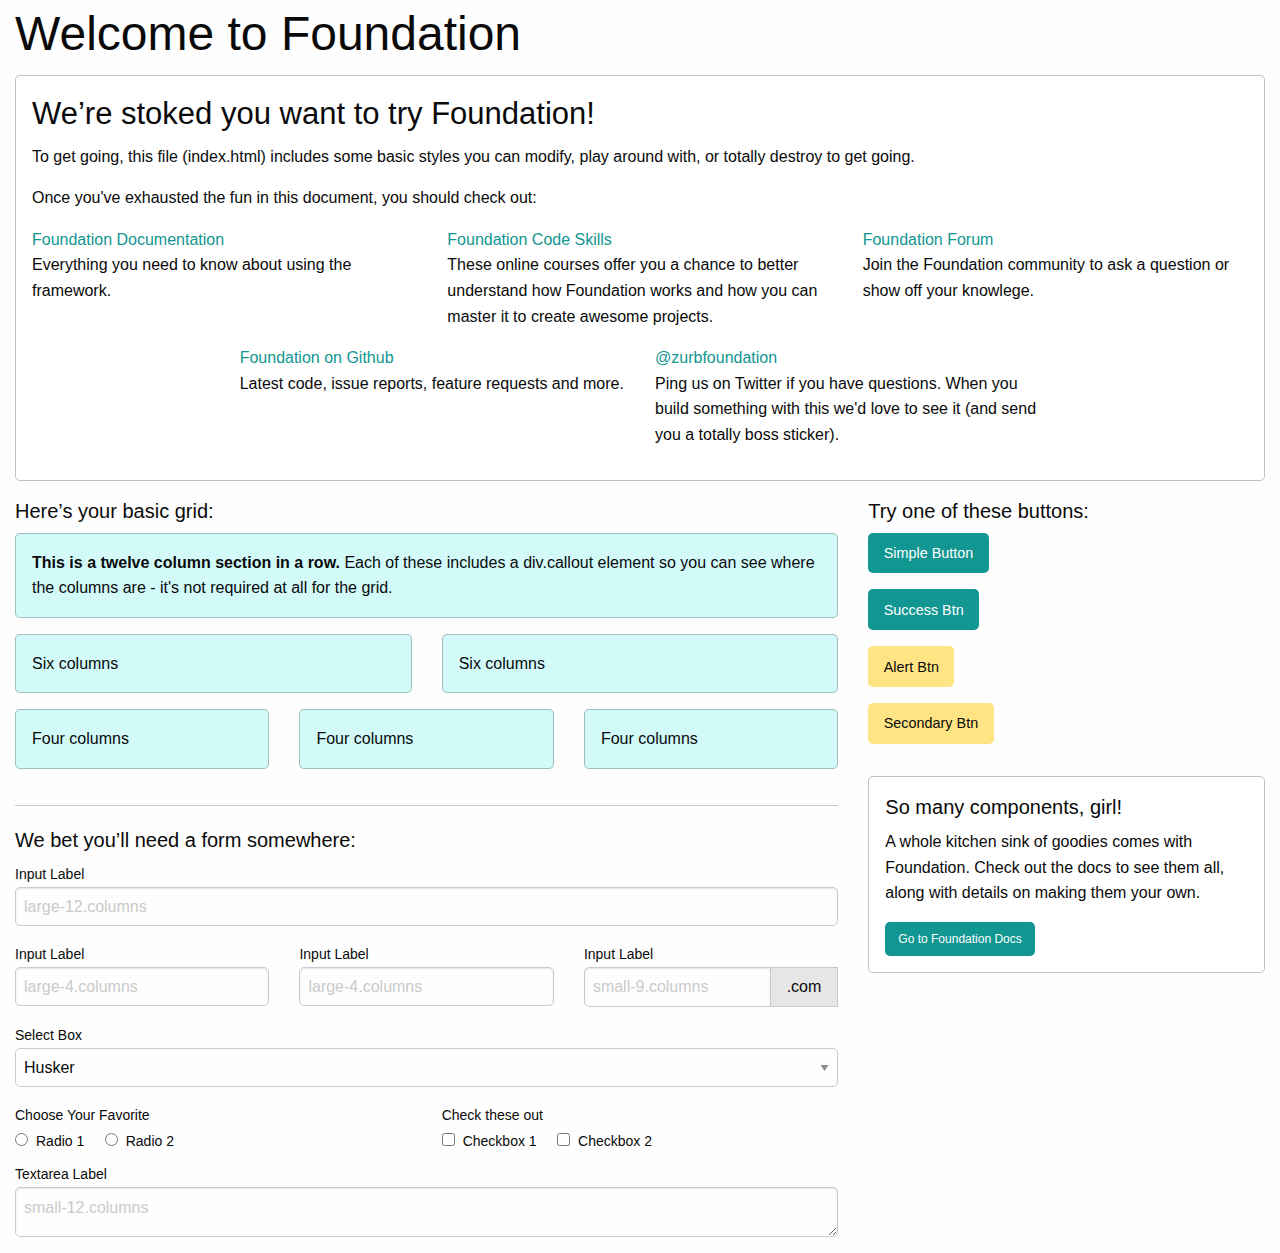
==== index.html @ c9589f2d "Project Start 9/21/2016" ====
<!doctype html>
<html class="no-js" lang="en" dir="ltr">
  <head>
    <meta charset="utf-8">
    <meta http-equiv="x-ua-compatible" content="ie=edge">
    <meta name="viewport" content="width=device-width, initial-scale=1.0">
    <title>Stefany Cambra Portfolio</title>
    <link rel="stylesheet" href="css/foundation.css">
    <link rel="stylesheet" href="css/app.css">
  </head>
  <body>
    <div class="row">
      <div class="large-12 columns">
        <h1>Welcome to Foundation</h1>
      </div>
    </div>

    <div class="row">
      <div class="large-12 columns">
        <div class="callout">
          <h3>We&rsquo;re stoked you want to try Foundation! </h3>
          <p>To get going, this file (index.html) includes some basic styles you can modify, play around with, or totally destroy to get going.</p>
          <p>Once you've exhausted the fun in this document, you should check out:</p>
          <div class="row">
            <div class="large-4 medium-4 columns">
              <p><a href="http://foundation.zurb.com/docs">Foundation Documentation</a><br />Everything you need to know about using the framework.</p>
            </div>
            <div class="large-4 medium-4 columns">
              <p><a href="http://zurb.com/university/code-skills">Foundation Code Skills</a><br />These online courses offer you a chance to better understand how Foundation works and how you can master it to create awesome projects.</p>
            </div>
            <div class="large-4 medium-4 columns">
              <p><a href="http://foundation.zurb.com/forum">Foundation Forum</a><br />Join the Foundation community to ask a question or show off your knowlege.</p>
            </div>
          </div>
          <div class="row">
            <div class="large-4 medium-4 medium-push-2 columns">
              <p><a href="http://github.com/zurb/foundation">Foundation on Github</a><br />Latest code, issue reports, feature requests and more.</p>
            </div>
            <div class="large-4 medium-4 medium-pull-2 columns">
              <p><a href="https://twitter.com/ZURBfoundation">@zurbfoundation</a><br />Ping us on Twitter if you have questions. When you build something with this we'd love to see it (and send you a totally boss sticker).</p>
            </div>
          </div>
        </div>
      </div>
    </div>

    <div class="row">
      <div class="large-8 medium-8 columns">
        <h5>Here&rsquo;s your basic grid:</h5>
        <!-- Grid Example -->

        <div class="row">
          <div class="large-12 columns">
            <div class="primary callout">
              <p><strong>This is a twelve column section in a row.</strong> Each of these includes a div.callout element so you can see where the columns are - it's not required at all for the grid.</p>
            </div>
          </div>
        </div>
        <div class="row">
          <div class="large-6 medium-6 columns">
            <div class="primary callout">
              <p>Six columns</p>
            </div>
          </div>
          <div class="large-6 medium-6 columns">
            <div class="primary callout">
              <p>Six columns</p>
            </div>
          </div>
        </div>
        <div class="row">
          <div class="large-4 medium-4 small-4 columns">
            <div class="primary callout">
              <p>Four columns</p>
            </div>
          </div>
          <div class="large-4 medium-4 small-4 columns">
            <div class="primary callout">
              <p>Four columns</p>
            </div>
          </div>
          <div class="large-4 medium-4 small-4 columns">
            <div class="primary callout">
              <p>Four columns</p>
            </div>
          </div>
        </div>

        <hr />

        <h5>We bet you&rsquo;ll need a form somewhere:</h5>
        <form>
          <div class="row">
            <div class="large-12 columns">
              <label>Input Label</label>
              <input type="text" placeholder="large-12.columns" />
            </div>
          </div>
          <div class="row">
            <div class="large-4 medium-4 columns">
              <label>Input Label</label>
              <input type="text" placeholder="large-4.columns" />
            </div>
            <div class="large-4 medium-4 columns">
              <label>Input Label</label>
              <input type="text" placeholder="large-4.columns" />
            </div>
            <div class="large-4 medium-4 columns">
              <div class="row collapse">
                <label>Input Label</label>
                <div class="input-group">
                  <input type="text" placeholder="small-9.columns" class="input-group-field" />
                  <span class="input-group-label">.com</span>
                </div>
              </div>
            </div>
          </div>
          <div class="row">
            <div class="large-12 columns">
              <label>Select Box</label>
              <select>
                <option value="husker">Husker</option>
                <option value="starbuck">Starbuck</option>
                <option value="hotdog">Hot Dog</option>
                <option value="apollo">Apollo</option>
              </select>
            </div>
          </div>
          <div class="row">
            <div class="large-6 medium-6 columns">
              <label>Choose Your Favorite</label>
              <input type="radio" name="pokemon" value="Red" id="pokemonRed"><label for="pokemonRed">Radio 1</label>
              <input type="radio" name="pokemon" value="Blue" id="pokemonBlue"><label for="pokemonBlue">Radio 2</label>
            </div>
            <div class="large-6 medium-6 columns">
              <label>Check these out</label>
              <input id="checkbox1" type="checkbox"><label for="checkbox1">Checkbox 1</label>
              <input id="checkbox2" type="checkbox"><label for="checkbox2">Checkbox 2</label>
            </div>
          </div>
          <div class="row">
            <div class="large-12 columns">
              <label>Textarea Label</label>
              <textarea placeholder="small-12.columns"></textarea>
            </div>
          </div>
        </form>
      </div>

      <div class="large-4 medium-4 columns">
        <h5>Try one of these buttons:</h5>
        <p><a href="#" class="button">Simple Button</a><br/>
        <a href="#" class="success button">Success Btn</a><br/>
        <a href="#" class="alert button">Alert Btn</a><br/>
        <a href="#" class="secondary button">Secondary Btn</a></p>
        <div class="callout">
          <h5>So many components, girl!</h5>
          <p>A whole kitchen sink of goodies comes with Foundation. Check out the docs to see them all, along with details on making them your own.</p>
          <a href="http://foundation.zurb.com/sites/docs/" class="small button">Go to Foundation Docs</a>
        </div>
      </div>
    </div>

    <script src="js/vendor/jquery.js"></script>
    <script src="js/vendor/what-input.js"></script>
    <script src="js/vendor/foundation.js"></script>
    <script src="js/app.js"></script>
  </body>
</html>
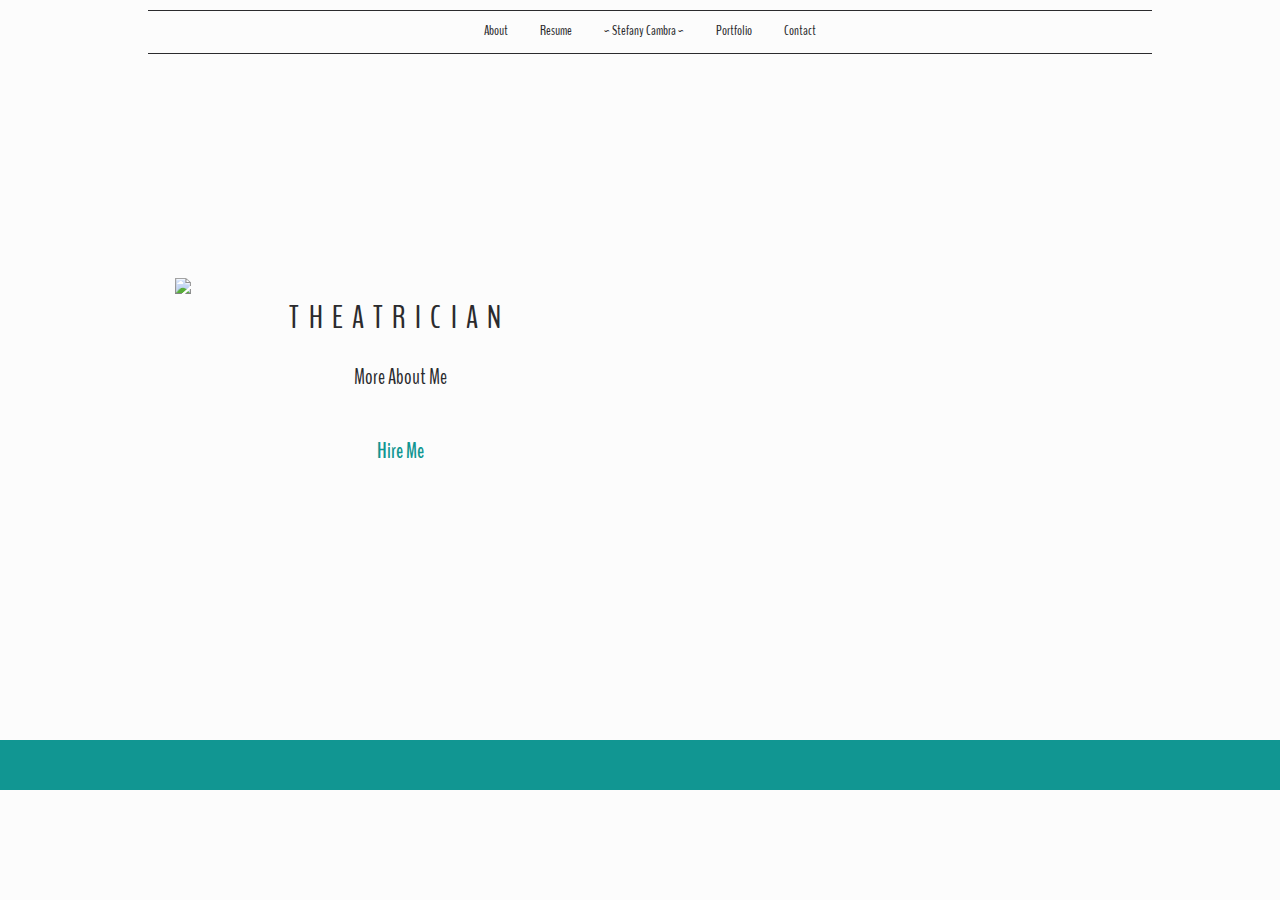
==== commit 7f929a4b: "Update 9.21.16 3:15 pm" ====
--- a/index.html
+++ b/index.html
@@ -1,169 +1,42 @@
-<!doctype html>
+<!DOCTYPE html>
 <html class="no-js" lang="en" dir="ltr">
-  <head>
+
+<head>
     <meta charset="utf-8">
     <meta http-equiv="x-ua-compatible" content="ie=edge">
     <meta name="viewport" content="width=device-width, initial-scale=1.0">
     <title>Stefany Cambra Portfolio</title>
-    <link rel="stylesheet" href="css/foundation.css">
-    <link rel="stylesheet" href="css/app.css">
-  </head>
-  <body>
-    <div class="row">
-      <div class="large-12 columns">
-        <h1>Welcome to Foundation</h1>
-      </div>
-    </div>
+    <link rel="stylesheet" href="css/style.css">
+    <link href="https://fonts.googleapis.com/css?family=Amaranth" rel="stylesheet">
+    <link href="https://fonts.googleapis.com/css?family=BenchNine" rel="stylesheet"> </head>
 
-    <div class="row">
-      <div class="large-12 columns">
-        <div class="callout">
-          <h3>We&rsquo;re stoked you want to try Foundation! </h3>
-          <p>To get going, this file (index.html) includes some basic styles you can modify, play around with, or totally destroy to get going.</p>
-          <p>Once you've exhausted the fun in this document, you should check out:</p>
-          <div class="row">
-            <div class="large-4 medium-4 columns">
-              <p><a href="http://foundation.zurb.com/docs">Foundation Documentation</a><br />Everything you need to know about using the framework.</p>
+<body>
+    <header class="button-bar">
+        <ul class="button-group nav-bar">
+            <li class="hollow button primary center" href="#">About</li>
+            <li class="hollow button primary center" href="#">Resume</li>
+            <li class="hollow button primary center" href="#">~ Stefany Cambra ~</li>
+            <li class="hollow button primary center" href="#">Portfolio</li>
+            <li class="hollow button primary center" href="#">Contact</li>
+        </ul>
+    </header>
+    <main>
+        <div class="row landing-page">
+            <div class="medium-6 columns table">
+                <div class="table-cell">
+                    <div><img class="signature" src="http://placehold.it/350x150">
+                        <h3 class="center-align">Theatrician</h3></div> <a class="button secondary block">More About Me</a> <a class="button block bold">Hire Me</a> </div>
             </div>
-            <div class="large-4 medium-4 columns">
-              <p><a href="http://zurb.com/university/code-skills">Foundation Code Skills</a><br />These online courses offer you a chance to better understand how Foundation works and how you can master it to create awesome projects.</p>
+            <div class="medium-6 columns no-padding">
+                <div class="main-headshot"></div>
             </div>
-            <div class="large-4 medium-4 columns">
-              <p><a href="http://foundation.zurb.com/forum">Foundation Forum</a><br />Join the Foundation community to ask a question or show off your knowlege.</p>
-            </div>
-          </div>
-          <div class="row">
-            <div class="large-4 medium-4 medium-push-2 columns">
-              <p><a href="http://github.com/zurb/foundation">Foundation on Github</a><br />Latest code, issue reports, feature requests and more.</p>
-            </div>
-            <div class="large-4 medium-4 medium-pull-2 columns">
-              <p><a href="https://twitter.com/ZURBfoundation">@zurbfoundation</a><br />Ping us on Twitter if you have questions. When you build something with this we'd love to see it (and send you a totally boss sticker).</p>
-            </div>
-          </div>
         </div>
-      </div>
-    </div>
-
-    <div class="row">
-      <div class="large-8 medium-8 columns">
-        <h5>Here&rsquo;s your basic grid:</h5>
-        <!-- Grid Example -->
-
-        <div class="row">
-          <div class="large-12 columns">
-            <div class="primary callout">
-              <p><strong>This is a twelve column section in a row.</strong> Each of these includes a div.callout element so you can see where the columns are - it's not required at all for the grid.</p>
-            </div>
-          </div>
-        </div>
-        <div class="row">
-          <div class="large-6 medium-6 columns">
-            <div class="primary callout">
-              <p>Six columns</p>
-            </div>
-          </div>
-          <div class="large-6 medium-6 columns">
-            <div class="primary callout">
-              <p>Six columns</p>
-            </div>
-          </div>
-        </div>
-        <div class="row">
-          <div class="large-4 medium-4 small-4 columns">
-            <div class="primary callout">
-              <p>Four columns</p>
-            </div>
-          </div>
-          <div class="large-4 medium-4 small-4 columns">
-            <div class="primary callout">
-              <p>Four columns</p>
-            </div>
-          </div>
-          <div class="large-4 medium-4 small-4 columns">
-            <div class="primary callout">
-              <p>Four columns</p>
-            </div>
-          </div>
-        </div>
-
-        <hr />
-
-        <h5>We bet you&rsquo;ll need a form somewhere:</h5>
-        <form>
-          <div class="row">
-            <div class="large-12 columns">
-              <label>Input Label</label>
-              <input type="text" placeholder="large-12.columns" />
-            </div>
-          </div>
-          <div class="row">
-            <div class="large-4 medium-4 columns">
-              <label>Input Label</label>
-              <input type="text" placeholder="large-4.columns" />
-            </div>
-            <div class="large-4 medium-4 columns">
-              <label>Input Label</label>
-              <input type="text" placeholder="large-4.columns" />
-            </div>
-            <div class="large-4 medium-4 columns">
-              <div class="row collapse">
-                <label>Input Label</label>
-                <div class="input-group">
-                  <input type="text" placeholder="small-9.columns" class="input-group-field" />
-                  <span class="input-group-label">.com</span>
-                </div>
-              </div>
-            </div>
-          </div>
-          <div class="row">
-            <div class="large-12 columns">
-              <label>Select Box</label>
-              <select>
-                <option value="husker">Husker</option>
-                <option value="starbuck">Starbuck</option>
-                <option value="hotdog">Hot Dog</option>
-                <option value="apollo">Apollo</option>
-              </select>
-            </div>
-          </div>
-          <div class="row">
-            <div class="large-6 medium-6 columns">
-              <label>Choose Your Favorite</label>
-              <input type="radio" name="pokemon" value="Red" id="pokemonRed"><label for="pokemonRed">Radio 1</label>
-              <input type="radio" name="pokemon" value="Blue" id="pokemonBlue"><label for="pokemonBlue">Radio 2</label>
-            </div>
-            <div class="large-6 medium-6 columns">
-              <label>Check these out</label>
-              <input id="checkbox1" type="checkbox"><label for="checkbox1">Checkbox 1</label>
-              <input id="checkbox2" type="checkbox"><label for="checkbox2">Checkbox 2</label>
-            </div>
-          </div>
-          <div class="row">
-            <div class="large-12 columns">
-              <label>Textarea Label</label>
-              <textarea placeholder="small-12.columns"></textarea>
-            </div>
-          </div>
-        </form>
-      </div>
-
-      <div class="large-4 medium-4 columns">
-        <h5>Try one of these buttons:</h5>
-        <p><a href="#" class="button">Simple Button</a><br/>
-        <a href="#" class="success button">Success Btn</a><br/>
-        <a href="#" class="alert button">Alert Btn</a><br/>
-        <a href="#" class="secondary button">Secondary Btn</a></p>
-        <div class="callout">
-          <h5>So many components, girl!</h5>
-          <p>A whole kitchen sink of goodies comes with Foundation. Check out the docs to see them all, along with details on making them your own.</p>
-          <a href="http://foundation.zurb.com/sites/docs/" class="small button">Go to Foundation Docs</a>
-        </div>
-      </div>
-    </div>
-
+    </main>
+    <footer></footer>
     <script src="js/vendor/jquery.js"></script>
     <script src="js/vendor/what-input.js"></script>
     <script src="js/vendor/foundation.js"></script>
     <script src="js/app.js"></script>
-  </body>
-</html>
+</body>
+
+</html>--- a/css/style.css
+++ b/css/style.css
@@ -0,0 +1,4861 @@
+@charset "UTF-8";
+/*Font Variables*/
+/*Colors*/
+/*Foundation*/
+/**
+ * Foundation for Sites by ZURB
+ * Version 6.2.3
+ * foundation.zurb.com
+ * Licensed under MIT Open Source
+ */
+/*! normalize.css v3.0.3 | MIT License | github.com/necolas/normalize.css */
+/**
+   * 1. Set default font family to sans-serif.
+   * 2. Prevent iOS and IE text size adjust after device orientation change,
+   *    without disabling user zoom.
+   */
+html {
+  font-family: sans-serif;
+  /* 1 */
+  -ms-text-size-adjust: 100%;
+  /* 2 */
+  -webkit-text-size-adjust: 100%;
+  /* 2 */ }
+
+/**
+   * Remove default margin.
+   */
+body {
+  margin: 0; }
+
+/* HTML5 display definitions
+     ========================================================================== */
+/**
+   * Correct `block` display not defined for any HTML5 element in IE 8/9.
+   * Correct `block` display not defined for `details` or `summary` in IE 10/11
+   * and Firefox.
+   * Correct `block` display not defined for `main` in IE 11.
+   */
+article,
+aside,
+details,
+figcaption,
+figure,
+footer,
+header,
+hgroup,
+main,
+menu,
+nav,
+section,
+summary {
+  display: block; }
+
+/**
+   * 1. Correct `inline-block` display not defined in IE 8/9.
+   * 2. Normalize vertical alignment of `progress` in Chrome, Firefox, and Opera.
+   */
+audio,
+canvas,
+progress,
+video {
+  display: inline-block;
+  /* 1 */
+  vertical-align: baseline;
+  /* 2 */ }
+
+/**
+   * Prevent modern browsers from displaying `audio` without controls.
+   * Remove excess height in iOS 5 devices.
+   */
+audio:not([controls]) {
+  display: none;
+  height: 0; }
+
+/**
+   * Address `[hidden]` styling not present in IE 8/9/10.
+   * Hide the `template` element in IE 8/9/10/11, Safari, and Firefox < 22.
+   */
+[hidden],
+template {
+  display: none; }
+
+/* Links
+     ========================================================================== */
+/**
+   * Remove the gray background color from active links in IE 10.
+   */
+a {
+  background-color: transparent; }
+
+/**
+   * Improve readability of focused elements when they are also in an
+   * active/hover state.
+   */
+a:active,
+a:hover {
+  outline: 0; }
+
+/* Text-level semantics
+     ========================================================================== */
+/**
+   * Address styling not present in IE 8/9/10/11, Safari, and Chrome.
+   */
+abbr[title] {
+  border-bottom: 1px dotted; }
+
+/**
+   * Address style set to `bolder` in Firefox 4+, Safari, and Chrome.
+   */
+b,
+strong {
+  font-weight: bold; }
+
+/**
+   * Address styling not present in Safari and Chrome.
+   */
+dfn {
+  font-style: italic; }
+
+/**
+   * Address variable `h1` font-size and margin within `section` and `article`
+   * contexts in Firefox 4+, Safari, and Chrome.
+   */
+h1, h2 {
+  font-size: 2em;
+  margin: 0.67em 0; }
+
+/**
+   * Address styling not present in IE 8/9.
+   */
+mark {
+  background: #ff0;
+  color: #000; }
+
+/**
+   * Address inconsistent and variable font size in all browsers.
+   */
+small {
+  font-size: 80%; }
+
+/**
+   * Prevent `sub` and `sup` affecting `line-height` in all browsers.
+   */
+sub,
+sup {
+  font-size: 75%;
+  line-height: 0;
+  position: relative;
+  vertical-align: baseline; }
+
+sup {
+  top: -0.5em; }
+
+sub {
+  bottom: -0.25em; }
+
+/* Embedded content
+     ========================================================================== */
+/**
+   * Remove border when inside `a` element in IE 8/9/10.
+   */
+img {
+  border: 0; }
+
+/**
+   * Correct overflow not hidden in IE 9/10/11.
+   */
+svg:not(:root) {
+  overflow: hidden; }
+
+/* Grouping content
+     ========================================================================== */
+/**
+   * Address margin not present in IE 8/9 and Safari.
+   */
+figure {
+  margin: 1em 40px; }
+
+/**
+   * Address differences between Firefox and other browsers.
+   */
+hr {
+  box-sizing: content-box;
+  height: 0; }
+
+/**
+   * Contain overflow in all browsers.
+   */
+pre {
+  overflow: auto; }
+
+/**
+   * Address odd `em`-unit font size rendering in all browsers.
+   */
+code,
+kbd,
+pre,
+samp {
+  font-family: monospace, monospace;
+  font-size: 1em; }
+
+/* Forms
+     ========================================================================== */
+/**
+   * Known limitation: by default, Chrome and Safari on OS X allow very limited
+   * styling of `select`, unless a `border` property is set.
+   */
+/**
+   * 1. Correct color not being inherited.
+   *    Known issue: affects color of disabled elements.
+   * 2. Correct font properties not being inherited.
+   * 3. Address margins set differently in Firefox 4+, Safari, and Chrome.
+   */
+button,
+input,
+optgroup,
+select,
+textarea {
+  color: inherit;
+  /* 1 */
+  font: inherit;
+  /* 2 */
+  margin: 0;
+  /* 3 */ }
+
+/**
+   * Address `overflow` set to `hidden` in IE 8/9/10/11.
+   */
+button {
+  overflow: visible; }
+
+/**
+   * Address inconsistent `text-transform` inheritance for `button` and `select`.
+   * All other form control elements do not inherit `text-transform` values.
+   * Correct `button` style inheritance in Firefox, IE 8/9/10/11, and Opera.
+   * Correct `select` style inheritance in Firefox.
+   */
+button,
+select {
+  text-transform: none; }
+
+/**
+   * 1. Avoid the WebKit bug in Android 4.0.* where (2) destroys native `audio`
+   *    and `video` controls.
+   * 2. Correct inability to style clickable `input` types in iOS.
+   * 3. Improve usability and consistency of cursor style between image-type
+   *    `input` and others.
+   */
+button,
+html input[type="button"],
+input[type="reset"],
+input[type="submit"] {
+  -webkit-appearance: button;
+  /* 2 */
+  cursor: pointer;
+  /* 3 */ }
+
+/**
+   * Re-set default cursor for disabled elements.
+   */
+button[disabled],
+html input[disabled] {
+  cursor: not-allowed; }
+
+/**
+   * Remove inner padding and border in Firefox 4+.
+   */
+button::-moz-focus-inner,
+input::-moz-focus-inner {
+  border: 0;
+  padding: 0; }
+
+/**
+   * Address Firefox 4+ setting `line-height` on `input` using `!important` in
+   * the UA stylesheet.
+   */
+input {
+  line-height: normal; }
+
+/**
+   * It's recommended that you don't attempt to style these elements.
+   * Firefox's implementation doesn't respect box-sizing, padding, or width.
+   *
+   * 1. Address box sizing set to `content-box` in IE 8/9/10.
+   * 2. Remove excess padding in IE 8/9/10.
+   */
+input[type="checkbox"],
+input[type="radio"] {
+  box-sizing: border-box;
+  /* 1 */
+  padding: 0;
+  /* 2 */ }
+
+/**
+   * Fix the cursor style for Chrome's increment/decrement buttons. For certain
+   * `font-size` values of the `input`, it causes the cursor style of the
+   * decrement button to change from `default` to `text`.
+   */
+input[type="number"]::-webkit-inner-spin-button,
+input[type="number"]::-webkit-outer-spin-button {
+  height: auto; }
+
+/**
+   * 1. Address `appearance` set to `searchfield` in Safari and Chrome.
+   * 2. Address `box-sizing` set to `border-box` in Safari and Chrome.
+   */
+input[type="search"] {
+  -webkit-appearance: textfield;
+  /* 1 */
+  box-sizing: content-box;
+  /* 2 */ }
+
+/**
+   * Remove inner padding and search cancel button in Safari and Chrome on OS X.
+   * Safari (but not Chrome) clips the cancel button when the search input has
+   * padding (and `textfield` appearance).
+   */
+input[type="search"]::-webkit-search-cancel-button,
+input[type="search"]::-webkit-search-decoration {
+  -webkit-appearance: none; }
+
+/**
+   * Define consistent border, margin, and padding.
+   * [NOTE] We don't enable this ruleset in Foundation, because we want the <fieldset> element to have plain styling.
+   */
+/* fieldset {
+    border: 1px solid #c0c0c0;
+    margin: 0 2px;
+    padding: 0.35em 0.625em 0.75em;
+  } */
+/**
+   * 1. Correct `color` not being inherited in IE 8/9/10/11.
+   * 2. Remove padding so people aren't caught out if they zero out fieldsets.
+   */
+legend {
+  border: 0;
+  /* 1 */
+  padding: 0;
+  /* 2 */ }
+
+/**
+   * Remove default vertical scrollbar in IE 8/9/10/11.
+   */
+textarea {
+  overflow: auto; }
+
+/**
+   * Don't inherit the `font-weight` (applied by a rule above).
+   * NOTE: the default cannot safely be changed in Chrome and Safari on OS X.
+   */
+optgroup {
+  font-weight: bold; }
+
+/* Tables
+     ========================================================================== */
+/**
+   * Remove most spacing between table cells.
+   */
+table {
+  border-collapse: collapse;
+  border-spacing: 0; }
+
+td,
+th {
+  padding: 0; }
+
+.foundation-mq {
+  font-family: "small=0em&medium=40em&large=64em&xlarge=75em&xxlarge=90em"; }
+
+html {
+  font-size: 100%;
+  box-sizing: border-box; }
+
+*,
+*::before,
+*::after {
+  box-sizing: inherit; }
+
+body {
+  padding: 0;
+  margin: 0;
+  font-family: "Helvetica Neue", Helvetica, Roboto, Arial, sans-serif;
+  font-weight: normal;
+  line-height: 1.5;
+  color: #0a0a0a;
+  background: #fefefe;
+  -webkit-font-smoothing: antialiased;
+  -moz-osx-font-smoothing: grayscale; }
+
+img {
+  max-width: 100%;
+  height: auto;
+  -ms-interpolation-mode: bicubic;
+  display: inline-block;
+  vertical-align: middle; }
+
+textarea {
+  height: auto;
+  min-height: 50px;
+  border-radius: 5px; }
+
+select {
+  width: 100%;
+  border-radius: 5px; }
+
+#map_canvas img,
+#map_canvas embed,
+#map_canvas object,
+.map_canvas img,
+.map_canvas embed,
+.map_canvas object,
+.mqa-display img,
+.mqa-display embed,
+.mqa-display object {
+  max-width: none !important; }
+
+button {
+  -webkit-appearance: none;
+  -moz-appearance: none;
+  background: transparent;
+  padding: 0;
+  border: 0;
+  border-radius: 5px;
+  line-height: 1; }
+
+[data-whatinput='mouse'] button {
+  outline: 0; }
+
+.is-visible {
+  display: block !important; }
+
+.is-hidden {
+  display: none !important; }
+
+div,
+dl,
+dt,
+dd,
+ul,
+ol,
+li,
+h1,
+h2,
+h2,
+h3,
+h4,
+h5,
+h6,
+pre,
+form,
+p,
+blockquote,
+th,
+td {
+  margin: 0;
+  padding: 0; }
+
+p {
+  font-size: inherit;
+  line-height: 1.6;
+  margin-bottom: 1rem;
+  text-rendering: optimizeLegibility; }
+
+em,
+i {
+  font-style: italic;
+  line-height: inherit; }
+
+strong,
+b {
+  font-weight: bold;
+  line-height: inherit; }
+
+small {
+  font-size: 80%;
+  line-height: inherit; }
+
+h1, h2,
+h2,
+h3,
+h4,
+h5,
+h6 {
+  font-family: "Helvetica Neue", Helvetica, Roboto, Arial, sans-serif;
+  font-weight: normal;
+  font-style: normal;
+  color: inherit;
+  text-rendering: optimizeLegibility;
+  margin-top: 0;
+  margin-bottom: 0.5rem;
+  line-height: 1.4; }
+
+h1 small, h2 small,
+h2 small,
+h3 small,
+h4 small,
+h5 small,
+h6 small {
+  color: #cacaca;
+  line-height: 0; }
+
+h1, h2 {
+  font-size: 1.5rem; }
+
+h2 {
+  font-size: 1.25rem; }
+
+h3 {
+  font-size: 1.1875rem; }
+
+h4 {
+  font-size: 1.125rem; }
+
+h5 {
+  font-size: 1.0625rem; }
+
+h6 {
+  font-size: 1rem; }
+
+@media screen and (min-width: 40em) {
+  h1, h2 {
+    font-size: 3rem; }
+
+  h2 {
+    font-size: 2.5rem; }
+
+  h3 {
+    font-size: 1.9375rem; }
+
+  h4 {
+    font-size: 1.5625rem; }
+
+  h5 {
+    font-size: 1.25rem; }
+
+  h6 {
+    font-size: 1rem; } }
+a {
+  color: #119692;
+  text-decoration: none;
+  line-height: inherit;
+  cursor: pointer; }
+
+a:hover, a:focus {
+  color: #0f817e; }
+
+a img {
+  border: 0; }
+
+hr {
+  max-width: 100rem;
+  height: 0;
+  border-right: 0;
+  border-top: 0;
+  border-bottom: 1px solid #cacaca;
+  border-left: 0;
+  margin: 1.25rem auto;
+  clear: both; }
+
+ul,
+ol,
+dl {
+  line-height: 1.6;
+  margin-bottom: 1rem;
+  list-style-position: outside; }
+
+li {
+  font-size: inherit; }
+
+ul {
+  list-style-type: disc;
+  margin-left: 1.25rem; }
+
+ol {
+  margin-left: 1.25rem; }
+
+ul ul, ol ul, ul ol, ol ol {
+  margin-left: 1.25rem;
+  margin-bottom: 0; }
+
+dl {
+  margin-bottom: 1rem; }
+
+dl dt {
+  margin-bottom: 0.3rem;
+  font-weight: bold; }
+
+blockquote {
+  margin: 0 0 1rem;
+  padding: 0.5625rem 1.25rem 0 1.1875rem;
+  border-left: 1px solid #cacaca; }
+
+blockquote, blockquote p {
+  line-height: 1.6;
+  color: #8a8a8a; }
+
+cite {
+  display: block;
+  font-size: 0.8125rem;
+  color: #8a8a8a; }
+
+cite:before {
+  content: '\2014 \0020'; }
+
+abbr {
+  color: #0a0a0a;
+  cursor: help;
+  border-bottom: 1px dotted #0a0a0a; }
+
+code {
+  font-family: Consolas, "Liberation Mono", Courier, monospace;
+  font-weight: normal;
+  color: #0a0a0a;
+  background-color: #e6e6e6;
+  border: 1px solid #cacaca;
+  padding: 0.125rem 0.3125rem 0.0625rem; }
+
+kbd {
+  padding: 0.125rem 0.25rem 0;
+  margin: 0;
+  background-color: #e6e6e6;
+  color: #0a0a0a;
+  font-family: Consolas, "Liberation Mono", Courier, monospace;
+  border-radius: 5px; }
+
+.subheader {
+  margin-top: 0.2rem;
+  margin-bottom: 0.5rem;
+  font-weight: normal;
+  line-height: 1.4;
+  color: #8a8a8a; }
+
+.lead {
+  font-size: 125%;
+  line-height: 1.6; }
+
+.stat {
+  font-size: 2.5rem;
+  line-height: 1; }
+
+p + .stat {
+  margin-top: -1rem; }
+
+.no-bullet {
+  margin-left: 0;
+  list-style: none; }
+
+.text-left {
+  text-align: left; }
+
+.text-right {
+  text-align: right; }
+
+.text-center {
+  text-align: center; }
+
+.text-justify {
+  text-align: justify; }
+
+@media screen and (min-width: 40em) {
+  .medium-text-left {
+    text-align: left; }
+
+  .medium-text-right {
+    text-align: right; }
+
+  .medium-text-center {
+    text-align: center; }
+
+  .medium-text-justify {
+    text-align: justify; } }
+@media screen and (min-width: 64em) {
+  .large-text-left {
+    text-align: left; }
+
+  .large-text-right {
+    text-align: right; }
+
+  .large-text-center {
+    text-align: center; }
+
+  .large-text-justify {
+    text-align: justify; } }
+.show-for-print {
+  display: none !important; }
+
+@media print {
+  * {
+    background: transparent !important;
+    color: black !important;
+    box-shadow: none !important;
+    text-shadow: none !important; }
+
+  .show-for-print {
+    display: block !important; }
+
+  .hide-for-print {
+    display: none !important; }
+
+  table.show-for-print {
+    display: table !important; }
+
+  thead.show-for-print {
+    display: table-header-group !important; }
+
+  tbody.show-for-print {
+    display: table-row-group !important; }
+
+  tr.show-for-print {
+    display: table-row !important; }
+
+  td.show-for-print {
+    display: table-cell !important; }
+
+  th.show-for-print {
+    display: table-cell !important; }
+
+  a,
+  a:visited {
+    text-decoration: underline; }
+
+  a[href]:after {
+    content: " (" attr(href) ")"; }
+
+  .ir a:after,
+  a[href^='javascript:']:after,
+  a[href^='#']:after {
+    content: ''; }
+
+  abbr[title]:after {
+    content: " (" attr(title) ")"; }
+
+  pre,
+  blockquote {
+    border: 1px solid #8a8a8a;
+    page-break-inside: avoid; }
+
+  thead {
+    display: table-header-group; }
+
+  tr,
+  img {
+    page-break-inside: avoid; }
+
+  img {
+    max-width: 100% !important; }
+
+  @page {
+    margin: 0.5cm; }
+  p,
+  h2,
+  h3 {
+    orphans: 3;
+    widows: 3; }
+
+  h2,
+  h3 {
+    page-break-after: avoid; } }
+[type='text'], [type='password'], [type='date'], [type='datetime'], [type='datetime-local'], [type='month'], [type='week'], [type='email'], [type='number'], [type='search'], [type='tel'], [type='time'], [type='url'], [type='color'],
+textarea {
+  display: block;
+  box-sizing: border-box;
+  width: 100%;
+  height: 2.4375rem;
+  padding: 0.5rem;
+  border: 1px solid #cacaca;
+  margin: 0 0 1rem;
+  font-family: inherit;
+  font-size: 1rem;
+  color: #0a0a0a;
+  background-color: #fefefe;
+  box-shadow: inset 0 1px 2px rgba(10, 10, 10, 0.1);
+  border-radius: 5px;
+  transition: box-shadow 0.5s, border-color 0.25s ease-in-out;
+  -webkit-appearance: none;
+  -moz-appearance: none; }
+
+[type='text']:focus, [type='password']:focus, [type='date']:focus, [type='datetime']:focus, [type='datetime-local']:focus, [type='month']:focus, [type='week']:focus, [type='email']:focus, [type='number']:focus, [type='search']:focus, [type='tel']:focus, [type='time']:focus, [type='url']:focus, [type='color']:focus,
+textarea:focus {
+  border: 1px solid #8a8a8a;
+  background-color: #fefefe;
+  outline: none;
+  box-shadow: 0 0 5px #cacaca;
+  transition: box-shadow 0.5s, border-color 0.25s ease-in-out; }
+
+textarea {
+  max-width: 100%; }
+
+textarea[rows] {
+  height: auto; }
+
+input::-webkit-input-placeholder,
+textarea::-webkit-input-placeholder {
+  color: #cacaca; }
+
+input::-moz-placeholder,
+textarea::-moz-placeholder {
+  color: #cacaca; }
+
+input:-ms-input-placeholder,
+textarea:-ms-input-placeholder {
+  color: #cacaca; }
+
+input::placeholder,
+textarea::placeholder {
+  color: #cacaca; }
+
+input:disabled, input[readonly],
+textarea:disabled,
+textarea[readonly] {
+  background-color: #e6e6e6;
+  cursor: not-allowed; }
+
+[type='submit'],
+[type='button'] {
+  border-radius: 5px;
+  -webkit-appearance: none;
+  -moz-appearance: none; }
+
+input[type='search'] {
+  box-sizing: border-box; }
+
+[type='file'],
+[type='checkbox'],
+[type='radio'] {
+  margin: 0 0 1rem; }
+
+[type='checkbox'] + label,
+[type='radio'] + label {
+  display: inline-block;
+  margin-left: 0.5rem;
+  margin-right: 1rem;
+  margin-bottom: 0;
+  vertical-align: baseline; }
+
+[type='checkbox'] + label[for],
+[type='radio'] + label[for] {
+  cursor: pointer; }
+
+label > [type='checkbox'],
+label > [type='radio'] {
+  margin-right: 0.5rem; }
+
+[type='file'] {
+  width: 100%; }
+
+label {
+  display: block;
+  margin: 0;
+  font-size: 0.875rem;
+  font-weight: normal;
+  line-height: 1.8;
+  color: #0a0a0a; }
+
+label.middle {
+  margin: 0 0 1rem;
+  padding: 0.5625rem 0; }
+
+.help-text {
+  margin-top: -0.5rem;
+  font-size: 0.8125rem;
+  font-style: italic;
+  color: #0a0a0a; }
+
+.input-group {
+  display: table;
+  width: 100%;
+  margin-bottom: 1rem; }
+
+.input-group > :first-child {
+  border-radius: 5px 0 0 5px; }
+
+.input-group > :last-child > * {
+  border-radius: 0 5px 5px 0; }
+
+.input-group-label, .input-group-field, .input-group-button {
+  margin: 0;
+  white-space: nowrap;
+  display: table-cell;
+  vertical-align: middle; }
+
+.input-group-label {
+  text-align: center;
+  padding: 0 1rem;
+  background: #e6e6e6;
+  color: #0a0a0a;
+  border: 1px solid #cacaca;
+  white-space: nowrap;
+  width: 1%;
+  height: 100%; }
+
+.input-group-label:first-child {
+  border-right: 0; }
+
+.input-group-label:last-child {
+  border-left: 0; }
+
+.input-group-field {
+  border-radius: 0;
+  height: 2.5rem; }
+
+.input-group-button {
+  padding-top: 0;
+  padding-bottom: 0;
+  text-align: center;
+  height: 100%;
+  width: 1%; }
+
+.input-group-button a,
+.input-group-button input,
+.input-group-button button {
+  margin: 0; }
+
+.input-group .input-group-button {
+  display: table-cell; }
+
+fieldset {
+  border: 0;
+  padding: 0;
+  margin: 0; }
+
+legend {
+  margin-bottom: 0.5rem;
+  max-width: 100%; }
+
+.fieldset {
+  border: 1px solid #cacaca;
+  padding: 1.25rem;
+  margin: 1.125rem 0; }
+
+.fieldset legend {
+  background: #fefefe;
+  padding: 0 0.1875rem;
+  margin: 0;
+  margin-left: -0.1875rem; }
+
+select {
+  height: 2.4375rem;
+  padding: 0.5rem;
+  border: 1px solid #cacaca;
+  margin: 0 0 1rem;
+  font-size: 1rem;
+  font-family: inherit;
+  line-height: normal;
+  color: #0a0a0a;
+  background-color: #fefefe;
+  border-radius: 5px;
+  -webkit-appearance: none;
+  -moz-appearance: none;
+  background-image: url("data:image/svg+xml;utf8,<svg xmlns='http://www.w3.org/2000/svg' version='1.1' width='32' height='24' viewBox='0 0 32 24'><polygon points='0,0 32,0 16,24' style='fill: rgb%28138, 138, 138%29'></polygon></svg>");
+  background-size: 9px 6px;
+  background-position: right -1rem center;
+  background-origin: content-box;
+  background-repeat: no-repeat;
+  padding-right: 1.5rem; }
+
+@media screen and (min-width: 0\0) {
+  select {
+    background-image: url("[data-uri]"); } }
+select:disabled {
+  background-color: #e6e6e6;
+  cursor: not-allowed; }
+
+select::-ms-expand {
+  display: none; }
+
+select[multiple] {
+  height: auto;
+  background-image: none; }
+
+.is-invalid-input:not(:focus) {
+  background-color: rgba(255, 228, 132, 0.1);
+  border-color: #FFE484; }
+
+.is-invalid-label {
+  color: #FFE484; }
+
+.form-error {
+  display: none;
+  margin-top: -0.5rem;
+  margin-bottom: 1rem;
+  font-size: 0.75rem;
+  font-weight: bold;
+  color: #FFE484; }
+
+.form-error.is-visible {
+  display: block; }
+
+.float-left {
+  float: left !important; }
+
+.float-right {
+  float: right !important; }
+
+.float-center {
+  display: block;
+  margin-left: auto;
+  margin-right: auto; }
+
+.clearfix::before, .clearfix::after {
+  content: ' ';
+  display: table; }
+
+.clearfix::after {
+  clear: both; }
+
+.hide {
+  display: none !important; }
+
+.invisible {
+  visibility: hidden; }
+
+@media screen and (max-width: 39.9375em) {
+  .hide-for-small-only {
+    display: none !important; } }
+@media screen and (max-width: 0em), screen and (min-width: 40em) {
+  .show-for-small-only {
+    display: none !important; } }
+@media screen and (min-width: 40em) {
+  .hide-for-medium {
+    display: none !important; } }
+@media screen and (max-width: 39.9375em) {
+  .show-for-medium {
+    display: none !important; } }
+@media screen and (min-width: 40em) and (max-width: 63.9375em) {
+  .hide-for-medium-only {
+    display: none !important; } }
+@media screen and (max-width: 39.9375em), screen and (min-width: 64em) {
+  .show-for-medium-only {
+    display: none !important; } }
+@media screen and (min-width: 64em) {
+  .hide-for-large {
+    display: none !important; } }
+@media screen and (max-width: 63.9375em) {
+  .show-for-large {
+    display: none !important; } }
+@media screen and (min-width: 64em) and (max-width: 74.9375em) {
+  .hide-for-large-only {
+    display: none !important; } }
+@media screen and (max-width: 63.9375em), screen and (min-width: 75em) {
+  .show-for-large-only {
+    display: none !important; } }
+.show-for-sr,
+.show-on-focus {
+  position: absolute !important;
+  width: 1px;
+  height: 1px;
+  overflow: hidden;
+  clip: rect(0, 0, 0, 0); }
+
+.show-on-focus:active, .show-on-focus:focus {
+  position: static !important;
+  height: auto;
+  width: auto;
+  overflow: visible;
+  clip: auto; }
+
+.show-for-landscape,
+.hide-for-portrait {
+  display: block !important; }
+
+@media screen and (orientation: landscape) {
+  .show-for-landscape,
+  .hide-for-portrait {
+    display: block !important; } }
+@media screen and (orientation: portrait) {
+  .show-for-landscape,
+  .hide-for-portrait {
+    display: none !important; } }
+.hide-for-landscape,
+.show-for-portrait {
+  display: none !important; }
+
+@media screen and (orientation: landscape) {
+  .hide-for-landscape,
+  .show-for-portrait {
+    display: none !important; } }
+@media screen and (orientation: portrait) {
+  .hide-for-landscape,
+  .show-for-portrait {
+    display: block !important; } }
+.button {
+  display: inline-block;
+  text-align: center;
+  line-height: 1;
+  cursor: pointer;
+  -webkit-appearance: none;
+  transition: background-color 0.25s ease-out, color 0.25s ease-out;
+  vertical-align: middle;
+  border: 1px solid transparent;
+  border-radius: 5px;
+  padding: 0.85em 1em;
+  margin: 0 0 1rem 0;
+  font-size: 1.3rem;
+  background-color: transparent;
+  color: #119692; }
+
+[data-whatinput='mouse'] .button {
+  outline: 0; }
+
+.button:hover, .button:focus {
+  background-color: #119692;
+  color: #fcfcfc; }
+
+.button.tiny {
+  font-size: 0.6rem; }
+
+.button.small {
+  font-size: 0.75rem; }
+
+.button.large {
+  font-size: 1.25rem; }
+
+.button.expanded {
+  display: block;
+  width: 100%;
+  margin-left: 0;
+  margin-right: 0; }
+
+.button.primary {
+  background-color: #119692;
+  color: #fefefe; }
+
+.button.primary:hover, .button.primary:focus {
+  background-color: #0e7875;
+  color: #fefefe; }
+
+.button.secondary {
+  background-color: transparent;
+  color: #2b2b2e; }
+
+.button.secondary:hover, .button.secondary:focus {
+  background-color: #FFE484;
+  color: #2b2b2e; }
+
+.button.alert {
+  background-color: #FFE484;
+  color: #0a0a0a; }
+
+.button.alert:hover, .button.alert:focus {
+  background-color: #ffd337;
+  color: #0a0a0a; }
+
+.button.success {
+  background-color: #119692;
+  color: #fefefe; }
+
+.button.success:hover, .button.success:focus {
+  background-color: #0e7875;
+  color: #fefefe; }
+
+.button.warning {
+  background-color: #ffae00;
+  color: #fefefe; }
+
+.button.warning:hover, .button.warning:focus {
+  background-color: #cc8b00;
+  color: #fefefe; }
+
+.button.body-font {
+  background-color: #2B2B2E;
+  color: #fefefe; }
+
+.button.body-font:hover, .button.body-font:focus {
+  background-color: #222225;
+  color: #fefefe; }
+
+.button.header {
+  background-color: #7D8895;
+  color: #fefefe; }
+
+.button.header:hover, .button.header:focus {
+  background-color: #626d79;
+  color: #fefefe; }
+
+.button.hollow {
+  color: #2b2b2e; }
+
+.button.hollow, .button.hollow:hover, .button.hollow:focus {
+  background-color: transparent; }
+
+.button.hollow:hover, .button.hollow:focus {
+  color: #7d8895; }
+
+.button.hollow.primary {
+  color: #2b2b2e; }
+
+.button.hollow.primary:hover, .button.hollow.primary:focus {
+  color: #119692; }
+
+.button.hollow.secondary {
+  color: #7d8895; }
+
+.button.hollow.secondary:hover, .button.hollow.secondary:focus {
+  color: #FFE484; }
+
+.button.hollow.alert {
+  color: #FFE484; }
+
+.button.hollow.alert:hover, .button.hollow.alert:focus {
+  color: #FFE484; }
+
+.button.hollow.success {
+  color: #119692; }
+
+.button.hollow.success:hover, .button.hollow.success:focus {
+  color: #094b49; }
+
+.button.hollow.warning {
+  color: #ffae00; }
+
+.button.hollow.warning:hover, .button.hollow.warning:focus {
+  border-color: #805700;
+  color: #805700; }
+
+.button.hollow.body-font {
+  border: 1px solid #2B2B2E;
+  color: #2B2B2E; }
+
+.button.hollow.body-font:hover, .button.hollow.body-font:focus {
+  border-color: #161617;
+  color: #161617; }
+
+.button.hollow.header {
+  font-size: 3rem;
+  color: #2b2b2e; }
+
+.button.hollow.header:hover, .button.hollow.header:focus {
+  color: #119692; }
+
+.button.disabled, .button[disabled] {
+  opacity: 0.25;
+  cursor: not-allowed; }
+
+.button.disabled:hover, .button.disabled:focus, .button[disabled]:hover, .button[disabled]:focus {
+  background-color: #119692;
+  color: #fefefe; }
+
+.button.dropdown::after {
+  content: '';
+  display: block;
+  width: 0;
+  height: 0;
+  border: inset 0.4em;
+  border-color: #fefefe transparent transparent;
+  border-top-style: solid;
+  border-bottom-width: 0;
+  position: relative;
+  top: 0.4em;
+  float: right;
+  margin-left: 1em;
+  display: inline-block; }
+
+.button.arrow-only::after {
+  margin-left: 0;
+  float: none;
+  top: -0.1em; }
+
+.close-button {
+  position: absolute;
+  color: #8a8a8a;
+  right: 1rem;
+  top: 0.5rem;
+  font-size: 2em;
+  line-height: 1;
+  cursor: pointer; }
+
+[data-whatinput='mouse'] .close-button {
+  outline: 0; }
+
+.close-button:hover, .close-button:focus {
+  color: #0a0a0a; }
+
+.button-group {
+  margin-bottom: 1rem;
+  font-size: 0; }
+
+.button-group::before, .button-group::after {
+  content: ' ';
+  display: table; }
+
+.button-group::after {
+  clear: both; }
+
+.button-group .button {
+  margin: 0;
+  margin-right: 1px;
+  margin-bottom: 1px;
+  font-size: 0.9rem; }
+
+.button-group .button:last-child {
+  margin-right: 0; }
+
+.button-group.tiny .button {
+  font-size: 0.6rem; }
+
+.button-group.small .button {
+  font-size: 0.75rem; }
+
+.button-group.large .button {
+  font-size: 1.25rem; }
+
+.button-group.expanded {
+  margin-right: -1px; }
+
+.button-group.expanded::before, .button-group.expanded::after {
+  display: none; }
+
+.button-group.expanded .button:first-child:nth-last-child(2), .button-group.expanded .button:first-child:nth-last-child(2):first-child:nth-last-child(2) ~ .button {
+  display: inline-block;
+  width: calc(50% - 1px);
+  margin-right: 1px; }
+
+.button-group.expanded .button:first-child:nth-last-child(2):last-child, .button-group.expanded .button:first-child:nth-last-child(2):first-child:nth-last-child(2) ~ .button:last-child {
+  margin-right: -6px; }
+
+.button-group.expanded .button:first-child:nth-last-child(3), .button-group.expanded .button:first-child:nth-last-child(3):first-child:nth-last-child(3) ~ .button {
+  display: inline-block;
+  width: calc(33.33333% - 1px);
+  margin-right: 1px; }
+
+.button-group.expanded .button:first-child:nth-last-child(3):last-child, .button-group.expanded .button:first-child:nth-last-child(3):first-child:nth-last-child(3) ~ .button:last-child {
+  margin-right: -6px; }
+
+.button-group.expanded .button:first-child:nth-last-child(4), .button-group.expanded .button:first-child:nth-last-child(4):first-child:nth-last-child(4) ~ .button {
+  display: inline-block;
+  width: calc(25% - 1px);
+  margin-right: 1px; }
+
+.button-group.expanded .button:first-child:nth-last-child(4):last-child, .button-group.expanded .button:first-child:nth-last-child(4):first-child:nth-last-child(4) ~ .button:last-child {
+  margin-right: -6px; }
+
+.button-group.expanded .button:first-child:nth-last-child(5), .button-group.expanded .button:first-child:nth-last-child(5):first-child:nth-last-child(5) ~ .button {
+  display: inline-block;
+  width: calc(20% - 1px);
+  margin-right: 1px; }
+
+.button-group.expanded .button:first-child:nth-last-child(5):last-child, .button-group.expanded .button:first-child:nth-last-child(5):first-child:nth-last-child(5) ~ .button:last-child {
+  margin-right: -6px; }
+
+.button-group.expanded .button:first-child:nth-last-child(6), .button-group.expanded .button:first-child:nth-last-child(6):first-child:nth-last-child(6) ~ .button {
+  display: inline-block;
+  width: calc(16.66667% - 1px);
+  margin-right: 1px; }
+
+.button-group.expanded .button:first-child:nth-last-child(6):last-child, .button-group.expanded .button:first-child:nth-last-child(6):first-child:nth-last-child(6) ~ .button:last-child {
+  margin-right: -6px; }
+
+.button-group.primary .button {
+  background-color: #119692;
+  color: #fefefe; }
+
+.button-group.primary .button:hover, .button-group.primary .button:focus {
+  background-color: #0e7875;
+  color: #fefefe; }
+
+.button-group.secondary .button {
+  background-color: #FFE484;
+  color: #0a0a0a; }
+
+.button-group.secondary .button:hover, .button-group.secondary .button:focus {
+  background-color: #ffd337;
+  color: #0a0a0a; }
+
+.button-group.alert .button {
+  background-color: #FFE484;
+  color: #0a0a0a; }
+
+.button-group.alert .button:hover, .button-group.alert .button:focus {
+  background-color: #ffd337;
+  color: #0a0a0a; }
+
+.button-group.success .button {
+  background-color: #119692;
+  color: #fefefe; }
+
+.button-group.success .button:hover, .button-group.success .button:focus {
+  background-color: #0e7875;
+  color: #fefefe; }
+
+.button-group.warning .button {
+  background-color: #ffae00;
+  color: #fefefe; }
+
+.button-group.warning .button:hover, .button-group.warning .button:focus {
+  background-color: #cc8b00;
+  color: #fefefe; }
+
+.button-group.body-font .button {
+  background-color: #2B2B2E;
+  color: #fefefe; }
+
+.button-group.body-font .button:hover, .button-group.body-font .button:focus {
+  background-color: #222225;
+  color: #fefefe; }
+
+.button-group.header .button {
+  background-color: #7D8895;
+  color: #fefefe; }
+
+.button-group.header .button:hover, .button-group.header .button:focus {
+  background-color: #626d79;
+  color: #fefefe; }
+
+.button-group.stacked .button, .button-group.stacked-for-small .button, .button-group.stacked-for-medium .button {
+  width: 100%; }
+
+.button-group.stacked .button:last-child, .button-group.stacked-for-small .button:last-child, .button-group.stacked-for-medium .button:last-child {
+  margin-bottom: 0; }
+
+@media screen and (min-width: 40em) {
+  .button-group.stacked-for-small .button {
+    width: auto;
+    margin-bottom: 0; } }
+@media screen and (min-width: 64em) {
+  .button-group.stacked-for-medium .button {
+    width: auto;
+    margin-bottom: 0; } }
+@media screen and (max-width: 39.9375em) {
+  .button-group.stacked-for-small.expanded {
+    display: block; }
+
+  .button-group.stacked-for-small.expanded .button {
+    display: block;
+    margin-right: 0; } }
+.slider {
+  position: relative;
+  height: 0.5rem;
+  margin-top: 1.25rem;
+  margin-bottom: 2.25rem;
+  background-color: #e6e6e6;
+  cursor: pointer;
+  -webkit-user-select: none;
+  -moz-user-select: none;
+  -ms-user-select: none;
+  user-select: none;
+  -ms-touch-action: none;
+  touch-action: none; }
+
+.slider-fill {
+  position: absolute;
+  top: 0;
+  left: 0;
+  display: inline-block;
+  max-width: 100%;
+  height: 0.5rem;
+  background-color: #cacaca;
+  transition: all 0.2s ease-in-out; }
+
+.slider-fill.is-dragging {
+  transition: all 0s linear; }
+
+.slider-handle {
+  position: absolute;
+  top: 50%;
+  -webkit-transform: translateY(-50%);
+  -ms-transform: translateY(-50%);
+  transform: translateY(-50%);
+  position: absolute;
+  left: 0;
+  z-index: 1;
+  display: inline-block;
+  width: 1.4rem;
+  height: 1.4rem;
+  background-color: #119692;
+  transition: all 0.2s ease-in-out;
+  -ms-touch-action: manipulation;
+  touch-action: manipulation;
+  border-radius: 5px; }
+
+[data-whatinput='mouse'] .slider-handle {
+  outline: 0; }
+
+.slider-handle:hover {
+  background-color: #0e807c; }
+
+.slider-handle.is-dragging {
+  transition: all 0s linear; }
+
+.slider.disabled,
+.slider[disabled] {
+  opacity: 0.25;
+  cursor: not-allowed; }
+
+.slider.vertical {
+  display: inline-block;
+  width: 0.5rem;
+  height: 12.5rem;
+  margin: 0 1.25rem;
+  -webkit-transform: scale(1, -1);
+  -ms-transform: scale(1, -1);
+  transform: scale(1, -1); }
+
+.slider.vertical .slider-fill {
+  top: 0;
+  width: 0.5rem;
+  max-height: 100%; }
+
+.slider.vertical .slider-handle {
+  position: absolute;
+  top: 0;
+  left: 50%;
+  width: 1.4rem;
+  height: 1.4rem;
+  -webkit-transform: translateX(-50%);
+  -ms-transform: translateX(-50%);
+  transform: translateX(-50%); }
+
+.switch {
+  margin-bottom: 1rem;
+  outline: 0;
+  position: relative;
+  -webkit-user-select: none;
+  -moz-user-select: none;
+  -ms-user-select: none;
+  user-select: none;
+  color: #fefefe;
+  font-weight: bold;
+  font-size: 0.875rem; }
+
+.switch-input {
+  opacity: 0;
+  position: absolute; }
+
+.switch-paddle {
+  background: #cacaca;
+  cursor: pointer;
+  display: block;
+  position: relative;
+  width: 4rem;
+  height: 2rem;
+  transition: all 0.25s ease-out;
+  border-radius: 5px;
+  color: inherit;
+  font-weight: inherit; }
+
+input + .switch-paddle {
+  margin: 0; }
+
+.switch-paddle::after {
+  background: #fefefe;
+  content: '';
+  display: block;
+  position: absolute;
+  height: 1.5rem;
+  left: 0.25rem;
+  top: 0.25rem;
+  width: 1.5rem;
+  transition: all 0.25s ease-out;
+  -webkit-transform: translate3d(0, 0, 0);
+  transform: translate3d(0, 0, 0);
+  border-radius: 5px; }
+
+input:checked ~ .switch-paddle {
+  background: #119692; }
+
+input:checked ~ .switch-paddle::after {
+  left: 2.25rem; }
+
+[data-whatinput='mouse'] input:focus ~ .switch-paddle {
+  outline: 0; }
+
+.switch-active, .switch-inactive {
+  position: absolute;
+  top: 50%;
+  -webkit-transform: translateY(-50%);
+  -ms-transform: translateY(-50%);
+  transform: translateY(-50%); }
+
+.switch-active {
+  left: 8%;
+  display: none; }
+
+input:checked + label > .switch-active {
+  display: block; }
+
+.switch-inactive {
+  right: 15%; }
+
+input:checked + label > .switch-inactive {
+  display: none; }
+
+.switch.tiny .switch-paddle {
+  width: 3rem;
+  height: 1.5rem;
+  font-size: 0.625rem; }
+
+.switch.tiny .switch-paddle::after {
+  width: 1rem;
+  height: 1rem; }
+
+.switch.tiny input:checked ~ .switch-paddle::after {
+  left: 1.75rem; }
+
+.switch.small .switch-paddle {
+  width: 3.5rem;
+  height: 1.75rem;
+  font-size: 0.75rem; }
+
+.switch.small .switch-paddle::after {
+  width: 1.25rem;
+  height: 1.25rem; }
+
+.switch.small input:checked ~ .switch-paddle::after {
+  left: 2rem; }
+
+.switch.large .switch-paddle {
+  width: 5rem;
+  height: 2.5rem;
+  font-size: 1rem; }
+
+.switch.large .switch-paddle::after {
+  width: 2rem;
+  height: 2rem; }
+
+.switch.large input:checked ~ .switch-paddle::after {
+  left: 2.75rem; }
+
+.menu {
+  margin: 0;
+  list-style-type: none; }
+
+.menu > li {
+  display: table-cell;
+  vertical-align: middle; }
+
+[data-whatinput='mouse'] .menu > li {
+  outline: 0; }
+
+.menu > li > a {
+  display: block;
+  padding: 0.7rem 1rem;
+  line-height: 1; }
+
+.menu input,
+.menu a,
+.menu button {
+  margin-bottom: 0; }
+
+.menu > li > a img,
+.menu > li > a i,
+.menu > li > a svg {
+  vertical-align: middle; }
+
+.menu > li > a img + span,
+.menu > li > a i + span,
+.menu > li > a svg + span {
+  vertical-align: middle; }
+
+.menu > li > a img,
+.menu > li > a i,
+.menu > li > a svg {
+  margin-right: 0.25rem;
+  display: inline-block; }
+
+.menu > li {
+  display: table-cell; }
+
+.menu.vertical > li {
+  display: block; }
+
+@media screen and (min-width: 40em) {
+  .menu.medium-horizontal > li {
+    display: table-cell; }
+
+  .menu.medium-vertical > li {
+    display: block; } }
+@media screen and (min-width: 64em) {
+  .menu.large-horizontal > li {
+    display: table-cell; }
+
+  .menu.large-vertical > li {
+    display: block; } }
+.menu.simple li {
+  line-height: 1;
+  display: inline-block;
+  margin-right: 1rem; }
+
+.menu.simple a {
+  padding: 0; }
+
+.menu.align-right::before, .menu.align-right::after {
+  content: ' ';
+  display: table; }
+
+.menu.align-right::after {
+  clear: both; }
+
+.menu.align-right > li {
+  float: right; }
+
+.menu.expanded {
+  width: 100%;
+  display: table;
+  table-layout: fixed; }
+
+.menu.expanded > li:first-child:last-child {
+  width: 100%; }
+
+.menu.icon-top > li > a {
+  text-align: center; }
+
+.menu.icon-top > li > a img,
+.menu.icon-top > li > a i,
+.menu.icon-top > li > a svg {
+  display: block;
+  margin: 0 auto 0.25rem; }
+
+.menu.nested {
+  margin-left: 1rem; }
+
+.menu .active > a {
+  color: #fefefe;
+  background: #119692; }
+
+.menu-text {
+  font-weight: bold;
+  color: inherit;
+  line-height: 1;
+  padding-top: 0;
+  padding-bottom: 0;
+  padding: 0.7rem 1rem; }
+
+.menu-centered {
+  text-align: center; }
+
+.menu-centered > .menu {
+  display: inline-block; }
+
+.no-js [data-responsive-menu] ul {
+  display: none; }
+
+.is-drilldown {
+  position: relative;
+  overflow: hidden; }
+
+.is-drilldown li {
+  display: block !important; }
+
+.is-drilldown-submenu {
+  position: absolute;
+  top: 0;
+  left: 100%;
+  z-index: -1;
+  height: 100%;
+  width: 100%;
+  background: #fefefe;
+  transition: -webkit-transform 0.15s linear;
+  transition: transform 0.15s linear; }
+
+.is-drilldown-submenu.is-active {
+  z-index: 1;
+  display: block;
+  -webkit-transform: translateX(-100%);
+  -ms-transform: translateX(-100%);
+  transform: translateX(-100%); }
+
+.is-drilldown-submenu.is-closing {
+  -webkit-transform: translateX(100%);
+  -ms-transform: translateX(100%);
+  transform: translateX(100%); }
+
+.is-drilldown-submenu-parent > a {
+  position: relative; }
+
+.is-drilldown-submenu-parent > a::after {
+  content: '';
+  display: block;
+  width: 0;
+  height: 0;
+  border: inset 6px;
+  border-color: transparent transparent transparent #119692;
+  border-left-style: solid;
+  border-right-width: 0;
+  position: absolute;
+  top: 50%;
+  margin-top: -6px;
+  right: 1rem; }
+
+.js-drilldown-back > a::before {
+  content: '';
+  display: block;
+  width: 0;
+  height: 0;
+  border: inset 6px;
+  border-color: transparent #119692 transparent transparent;
+  border-right-style: solid;
+  border-left-width: 0;
+  border-left-width: 0;
+  display: inline-block;
+  vertical-align: middle;
+  margin-right: 0.75rem; }
+
+.is-accordion-submenu-parent > a {
+  position: relative; }
+
+.is-accordion-submenu-parent > a::after {
+  content: '';
+  display: block;
+  width: 0;
+  height: 0;
+  border: inset 6px;
+  border-color: #119692 transparent transparent;
+  border-top-style: solid;
+  border-bottom-width: 0;
+  position: absolute;
+  top: 50%;
+  margin-top: -4px;
+  right: 1rem; }
+
+.is-accordion-submenu-parent[aria-expanded='true'] > a::after {
+  -webkit-transform-origin: 50% 50%;
+  -ms-transform-origin: 50% 50%;
+  transform-origin: 50% 50%;
+  -webkit-transform: scaleY(-1);
+  -ms-transform: scaleY(-1);
+  transform: scaleY(-1); }
+
+.dropdown.menu > li.opens-left > .is-dropdown-submenu {
+  left: auto;
+  right: 0;
+  top: 100%; }
+
+.dropdown.menu > li.opens-right > .is-dropdown-submenu {
+  right: auto;
+  left: 0;
+  top: 100%; }
+
+.dropdown.menu > li.is-dropdown-submenu-parent > a {
+  padding-right: 1.5rem;
+  position: relative; }
+
+.dropdown.menu > li.is-dropdown-submenu-parent > a::after {
+  content: '';
+  display: block;
+  width: 0;
+  height: 0;
+  border: inset 5px;
+  border-color: #119692 transparent transparent;
+  border-top-style: solid;
+  border-bottom-width: 0;
+  right: 5px;
+  margin-top: -2px; }
+
+[data-whatinput='mouse'] .dropdown.menu a {
+  outline: 0; }
+
+.no-js .dropdown.menu ul {
+  display: none; }
+
+.dropdown.menu.vertical > li .is-dropdown-submenu {
+  top: 0; }
+
+.dropdown.menu.vertical > li.opens-left > .is-dropdown-submenu {
+  left: auto;
+  right: 100%; }
+
+.dropdown.menu.vertical > li.opens-right > .is-dropdown-submenu {
+  right: auto;
+  left: 100%; }
+
+.dropdown.menu.vertical > li > a::after {
+  right: 14px;
+  margin-top: -3px; }
+
+.dropdown.menu.vertical > li.opens-left > a::after {
+  content: '';
+  display: block;
+  width: 0;
+  height: 0;
+  border: inset 5px;
+  border-color: transparent #119692 transparent transparent;
+  border-right-style: solid;
+  border-left-width: 0; }
+
+.dropdown.menu.vertical > li.opens-right > a::after {
+  content: '';
+  display: block;
+  width: 0;
+  height: 0;
+  border: inset 5px;
+  border-color: transparent transparent transparent #119692;
+  border-left-style: solid;
+  border-right-width: 0; }
+
+@media screen and (min-width: 40em) {
+  .dropdown.menu.medium-horizontal > li.opens-left > .is-dropdown-submenu {
+    left: auto;
+    right: 0;
+    top: 100%; }
+
+  .dropdown.menu.medium-horizontal > li.opens-right > .is-dropdown-submenu {
+    right: auto;
+    left: 0;
+    top: 100%; }
+
+  .dropdown.menu.medium-horizontal > li.is-dropdown-submenu-parent > a {
+    padding-right: 1.5rem;
+    position: relative; }
+
+  .dropdown.menu.medium-horizontal > li.is-dropdown-submenu-parent > a::after {
+    content: '';
+    display: block;
+    width: 0;
+    height: 0;
+    border: inset 5px;
+    border-color: #119692 transparent transparent;
+    border-top-style: solid;
+    border-bottom-width: 0;
+    right: 5px;
+    margin-top: -2px; }
+
+  .dropdown.menu.medium-vertical > li .is-dropdown-submenu {
+    top: 0; }
+
+  .dropdown.menu.medium-vertical > li.opens-left > .is-dropdown-submenu {
+    left: auto;
+    right: 100%; }
+
+  .dropdown.menu.medium-vertical > li.opens-right > .is-dropdown-submenu {
+    right: auto;
+    left: 100%; }
+
+  .dropdown.menu.medium-vertical > li > a::after {
+    right: 14px;
+    margin-top: -3px; }
+
+  .dropdown.menu.medium-vertical > li.opens-left > a::after {
+    content: '';
+    display: block;
+    width: 0;
+    height: 0;
+    border: inset 5px;
+    border-color: transparent #119692 transparent transparent;
+    border-right-style: solid;
+    border-left-width: 0; }
+
+  .dropdown.menu.medium-vertical > li.opens-right > a::after {
+    content: '';
+    display: block;
+    width: 0;
+    height: 0;
+    border: inset 5px;
+    border-color: transparent transparent transparent #119692;
+    border-left-style: solid;
+    border-right-width: 0; } }
+@media screen and (min-width: 64em) {
+  .dropdown.menu.large-horizontal > li.opens-left > .is-dropdown-submenu {
+    left: auto;
+    right: 0;
+    top: 100%; }
+
+  .dropdown.menu.large-horizontal > li.opens-right > .is-dropdown-submenu {
+    right: auto;
+    left: 0;
+    top: 100%; }
+
+  .dropdown.menu.large-horizontal > li.is-dropdown-submenu-parent > a {
+    padding-right: 1.5rem;
+    position: relative; }
+
+  .dropdown.menu.large-horizontal > li.is-dropdown-submenu-parent > a::after {
+    content: '';
+    display: block;
+    width: 0;
+    height: 0;
+    border: inset 5px;
+    border-color: #119692 transparent transparent;
+    border-top-style: solid;
+    border-bottom-width: 0;
+    right: 5px;
+    margin-top: -2px; }
+
+  .dropdown.menu.large-vertical > li .is-dropdown-submenu {
+    top: 0; }
+
+  .dropdown.menu.large-vertical > li.opens-left > .is-dropdown-submenu {
+    left: auto;
+    right: 100%; }
+
+  .dropdown.menu.large-vertical > li.opens-right > .is-dropdown-submenu {
+    right: auto;
+    left: 100%; }
+
+  .dropdown.menu.large-vertical > li > a::after {
+    right: 14px;
+    margin-top: -3px; }
+
+  .dropdown.menu.large-vertical > li.opens-left > a::after {
+    content: '';
+    display: block;
+    width: 0;
+    height: 0;
+    border: inset 5px;
+    border-color: transparent #119692 transparent transparent;
+    border-right-style: solid;
+    border-left-width: 0; }
+
+  .dropdown.menu.large-vertical > li.opens-right > a::after {
+    content: '';
+    display: block;
+    width: 0;
+    height: 0;
+    border: inset 5px;
+    border-color: transparent transparent transparent #119692;
+    border-left-style: solid;
+    border-right-width: 0; } }
+.dropdown.menu.align-right .is-dropdown-submenu.first-sub {
+  top: 100%;
+  left: auto;
+  right: 0; }
+
+.is-dropdown-menu.vertical {
+  width: 100px; }
+
+.is-dropdown-menu.vertical.align-right {
+  float: right; }
+
+.is-dropdown-submenu-parent {
+  position: relative; }
+
+.is-dropdown-submenu-parent a::after {
+  position: absolute;
+  top: 50%;
+  right: 5px;
+  margin-top: -2px; }
+
+.is-dropdown-submenu-parent.opens-inner > .is-dropdown-submenu {
+  top: 100%;
+  left: auto; }
+
+.is-dropdown-submenu-parent.opens-left > .is-dropdown-submenu {
+  left: auto;
+  right: 100%; }
+
+.is-dropdown-submenu-parent.opens-right > .is-dropdown-submenu {
+  right: auto;
+  left: 100%; }
+
+.is-dropdown-submenu {
+  display: none;
+  position: absolute;
+  top: 0;
+  left: 100%;
+  min-width: 200px;
+  z-index: 1;
+  background: #fefefe;
+  border: 1px solid #cacaca; }
+
+.is-dropdown-submenu .is-dropdown-submenu-parent > a::after {
+  right: 14px;
+  margin-top: -3px; }
+
+.is-dropdown-submenu .is-dropdown-submenu-parent.opens-left > a::after {
+  content: '';
+  display: block;
+  width: 0;
+  height: 0;
+  border: inset 5px;
+  border-color: transparent #119692 transparent transparent;
+  border-right-style: solid;
+  border-left-width: 0; }
+
+.is-dropdown-submenu .is-dropdown-submenu-parent.opens-right > a::after {
+  content: '';
+  display: block;
+  width: 0;
+  height: 0;
+  border: inset 5px;
+  border-color: transparent transparent transparent #119692;
+  border-left-style: solid;
+  border-right-width: 0; }
+
+.is-dropdown-submenu .is-dropdown-submenu {
+  margin-top: -1px; }
+
+.is-dropdown-submenu > li {
+  width: 100%; }
+
+.is-dropdown-submenu.js-dropdown-active {
+  display: block; }
+
+.title-bar {
+  background: #0a0a0a;
+  color: #fefefe;
+  padding: 0.5rem; }
+
+.title-bar::before, .title-bar::after {
+  content: ' ';
+  display: table; }
+
+.title-bar::after {
+  clear: both; }
+
+.title-bar .menu-icon {
+  margin-left: 0.25rem;
+  margin-right: 0.25rem; }
+
+.title-bar-left {
+  float: left; }
+
+.title-bar-right {
+  float: right;
+  text-align: right; }
+
+.title-bar-title {
+  font-weight: bold;
+  vertical-align: middle;
+  display: inline-block; }
+
+.menu-icon.dark {
+  position: relative;
+  display: inline-block;
+  vertical-align: middle;
+  cursor: pointer;
+  width: 20px;
+  height: 16px; }
+
+.menu-icon.dark::after {
+  content: '';
+  position: absolute;
+  display: block;
+  width: 100%;
+  height: 2px;
+  background: #0a0a0a;
+  top: 0;
+  left: 0;
+  box-shadow: 0 7px 0 #0a0a0a, 0 14px 0 #0a0a0a; }
+
+.menu-icon.dark:hover::after {
+  background: #8a8a8a;
+  box-shadow: 0 7px 0 #8a8a8a, 0 14px 0 #8a8a8a; }
+
+.top-bar {
+  padding: 0.5rem; }
+
+.top-bar::before, .top-bar::after {
+  content: ' ';
+  display: table; }
+
+.top-bar::after {
+  clear: both; }
+
+.top-bar,
+.top-bar ul {
+  background-color: #e6e6e6; }
+
+.top-bar input {
+  max-width: 200px;
+  margin-right: 1rem; }
+
+.top-bar .input-group-field {
+  width: 100%;
+  margin-right: 0; }
+
+.top-bar input.button {
+  width: auto; }
+
+.top-bar .top-bar-left,
+.top-bar .top-bar-right {
+  width: 100%; }
+
+@media screen and (min-width: 40em) {
+  .top-bar .top-bar-left,
+  .top-bar .top-bar-right {
+    width: auto; } }
+@media screen and (max-width: 63.9375em) {
+  .top-bar.stacked-for-medium .top-bar-left,
+  .top-bar.stacked-for-medium .top-bar-right {
+    width: 100%; } }
+@media screen and (max-width: 74.9375em) {
+  .top-bar.stacked-for-large .top-bar-left,
+  .top-bar.stacked-for-large .top-bar-right {
+    width: 100%; } }
+.top-bar-title {
+  float: left;
+  margin-right: 1rem; }
+
+.top-bar-left {
+  float: left; }
+
+.top-bar-right {
+  float: right; }
+
+.breadcrumbs {
+  list-style: none;
+  margin: 0 0 1rem 0; }
+
+.breadcrumbs::before, .breadcrumbs::after {
+  content: ' ';
+  display: table; }
+
+.breadcrumbs::after {
+  clear: both; }
+
+.breadcrumbs li {
+  float: left;
+  color: #0a0a0a;
+  font-size: 0.6875rem;
+  cursor: default;
+  text-transform: uppercase; }
+
+.breadcrumbs li:not(:last-child)::after {
+  color: #cacaca;
+  content: "/";
+  margin: 0 0.75rem;
+  position: relative;
+  top: 1px;
+  opacity: 1; }
+
+.breadcrumbs a {
+  color: #119692; }
+
+.breadcrumbs a:hover {
+  text-decoration: underline; }
+
+.breadcrumbs .disabled {
+  color: #cacaca;
+  cursor: not-allowed; }
+
+.pagination {
+  margin-left: 0;
+  margin-bottom: 1rem; }
+
+.pagination::before, .pagination::after {
+  content: ' ';
+  display: table; }
+
+.pagination::after {
+  clear: both; }
+
+.pagination li {
+  font-size: 0.875rem;
+  margin-right: 0.0625rem;
+  border-radius: 5px;
+  display: none; }
+
+.pagination li:last-child, .pagination li:first-child {
+  display: inline-block; }
+
+@media screen and (min-width: 40em) {
+  .pagination li {
+    display: inline-block; } }
+.pagination a,
+.pagination button {
+  color: #0a0a0a;
+  display: block;
+  padding: 0.1875rem 0.625rem;
+  border-radius: 5px; }
+
+.pagination a:hover,
+.pagination button:hover {
+  background: #e6e6e6; }
+
+.pagination .current {
+  padding: 0.1875rem 0.625rem;
+  background: #119692;
+  color: #fefefe;
+  cursor: default; }
+
+.pagination .disabled {
+  padding: 0.1875rem 0.625rem;
+  color: #cacaca;
+  cursor: not-allowed; }
+
+.pagination .disabled:hover {
+  background: transparent; }
+
+.pagination .ellipsis::after {
+  content: '\2026';
+  padding: 0.1875rem 0.625rem;
+  color: #0a0a0a; }
+
+.pagination-previous a::before,
+.pagination-previous.disabled::before {
+  content: '\00ab';
+  display: inline-block;
+  margin-right: 0.5rem; }
+
+.pagination-next a::after,
+.pagination-next.disabled::after {
+  content: '\00bb';
+  display: inline-block;
+  margin-left: 0.5rem; }
+
+.accordion {
+  list-style-type: none;
+  background: #fefefe;
+  margin-left: 0; }
+
+.accordion-item:first-child > :first-child {
+  border-radius: 5px 5px 0 0; }
+
+.accordion-item:last-child > :last-child {
+  border-radius: 0 0 5px 5px; }
+
+.accordion-title {
+  display: block;
+  padding: 1.25rem 1rem;
+  line-height: 1;
+  font-size: 0.75rem;
+  color: #119692;
+  position: relative;
+  border: 1px solid #e6e6e6;
+  border-bottom: 0; }
+
+:last-child:not(.is-active) > .accordion-title {
+  border-radius: 0 0 5px 5px;
+  border-bottom: 1px solid #e6e6e6; }
+
+.accordion-title:hover, .accordion-title:focus {
+  background-color: #e6e6e6; }
+
+.accordion-title::before {
+  content: '+';
+  position: absolute;
+  right: 1rem;
+  top: 50%;
+  margin-top: -0.5rem; }
+
+.is-active > .accordion-title::before {
+  content: 'ΓÇô'; }
+
+.accordion-content {
+  padding: 1rem;
+  display: none;
+  border: 1px solid #e6e6e6;
+  border-bottom: 0;
+  background-color: #fefefe;
+  color: #0a0a0a; }
+
+:last-child > .accordion-content:last-child {
+  border-bottom: 1px solid #e6e6e6; }
+
+.dropdown-pane {
+  background-color: #fefefe;
+  border: 1px solid #cacaca;
+  border-radius: 5px;
+  display: block;
+  font-size: 1rem;
+  padding: 1rem;
+  position: absolute;
+  visibility: hidden;
+  width: 300px;
+  z-index: 10; }
+
+.dropdown-pane.is-open {
+  visibility: visible; }
+
+.dropdown-pane.tiny {
+  width: 100px; }
+
+.dropdown-pane.small {
+  width: 200px; }
+
+.dropdown-pane.large {
+  width: 400px; }
+
+html,
+body {
+  height: 100%; }
+
+.off-canvas-wrapper {
+  width: 100%;
+  overflow-x: hidden;
+  position: relative;
+  -webkit-backface-visibility: hidden;
+  backface-visibility: hidden;
+  -webkit-overflow-scrolling: auto; }
+
+.off-canvas-wrapper-inner {
+  position: relative;
+  width: 100%;
+  transition: -webkit-transform 0.5s ease;
+  transition: transform 0.5s ease; }
+
+.off-canvas-wrapper-inner::before, .off-canvas-wrapper-inner::after {
+  content: ' ';
+  display: table; }
+
+.off-canvas-wrapper-inner::after {
+  clear: both; }
+
+.off-canvas-content,
+.off-canvas-content {
+  min-height: 100%;
+  background: #fefefe;
+  transition: -webkit-transform 0.5s ease;
+  transition: transform 0.5s ease;
+  -webkit-backface-visibility: hidden;
+  backface-visibility: hidden;
+  z-index: 1;
+  padding-bottom: 0.1px;
+  box-shadow: 0 0 10px rgba(10, 10, 10, 0.5); }
+
+.js-off-canvas-exit {
+  display: none;
+  position: absolute;
+  top: 0;
+  left: 0;
+  width: 100%;
+  height: 100%;
+  background: rgba(254, 254, 254, 0.25);
+  cursor: pointer;
+  transition: background 0.5s ease; }
+
+.off-canvas {
+  position: absolute;
+  background: #e6e6e6;
+  z-index: -1;
+  max-height: 100%;
+  overflow-y: auto;
+  -webkit-transform: translateX(0);
+  -ms-transform: translateX(0);
+  transform: translateX(0); }
+
+[data-whatinput='mouse'] .off-canvas {
+  outline: 0; }
+
+.off-canvas.position-left {
+  left: -250px;
+  top: 0;
+  width: 250px; }
+
+.is-open-left {
+  -webkit-transform: translateX(250px);
+  -ms-transform: translateX(250px);
+  transform: translateX(250px); }
+
+.off-canvas.position-right {
+  right: -250px;
+  top: 0;
+  width: 250px; }
+
+.is-open-right {
+  -webkit-transform: translateX(-250px);
+  -ms-transform: translateX(-250px);
+  transform: translateX(-250px); }
+
+@media screen and (min-width: 40em) {
+  .position-left.reveal-for-medium {
+    left: 0;
+    z-index: auto;
+    position: fixed; }
+
+  .position-left.reveal-for-medium ~ .off-canvas-content {
+    margin-left: 250px; }
+
+  .position-right.reveal-for-medium {
+    right: 0;
+    z-index: auto;
+    position: fixed; }
+
+  .position-right.reveal-for-medium ~ .off-canvas-content {
+    margin-right: 250px; } }
+@media screen and (min-width: 64em) {
+  .position-left.reveal-for-large {
+    left: 0;
+    z-index: auto;
+    position: fixed; }
+
+  .position-left.reveal-for-large ~ .off-canvas-content {
+    margin-left: 250px; }
+
+  .position-right.reveal-for-large {
+    right: 0;
+    z-index: auto;
+    position: fixed; }
+
+  .position-right.reveal-for-large ~ .off-canvas-content {
+    margin-right: 250px; } }
+.tabs {
+  margin: 0;
+  list-style-type: none;
+  background: #fefefe;
+  border: 1px solid #e6e6e6; }
+
+.tabs::before, .tabs::after {
+  content: ' ';
+  display: table; }
+
+.tabs::after {
+  clear: both; }
+
+.tabs.vertical > li {
+  width: auto;
+  float: none;
+  display: block; }
+
+.tabs.simple > li > a {
+  padding: 0; }
+
+.tabs.simple > li > a:hover {
+  background: transparent; }
+
+.tabs.primary {
+  background: #119692; }
+
+.tabs.primary > li > a {
+  color: #fefefe; }
+
+.tabs.primary > li > a:hover, .tabs.primary > li > a:focus {
+  background: #13a5a1; }
+
+.tabs-title {
+  float: left; }
+
+.tabs-title > a {
+  display: block;
+  padding: 1.25rem 1.5rem;
+  line-height: 1;
+  font-size: 0.75rem; }
+
+.tabs-title > a:hover {
+  background: #fefefe; }
+
+.tabs-title > a:focus, .tabs-title > a[aria-selected='true'] {
+  background: #e6e6e6; }
+
+.tabs-content {
+  background: #fefefe;
+  transition: all 0.5s ease;
+  border: 1px solid #e6e6e6;
+  border-top: 0; }
+
+.tabs-content.vertical {
+  border: 1px solid #e6e6e6;
+  border-left: 0; }
+
+.tabs-panel {
+  display: none;
+  padding: 1rem; }
+
+.tabs-panel.is-active {
+  display: block; }
+
+.callout {
+  margin: 0 0 1rem 0;
+  padding: 1rem;
+  border: 1px solid rgba(10, 10, 10, 0.25);
+  border-radius: 5px;
+  position: relative;
+  color: #0a0a0a;
+  background-color: white; }
+
+.callout > :first-child {
+  margin-top: 0; }
+
+.callout > :last-child {
+  margin-bottom: 0; }
+
+.callout.primary {
+  background-color: #d1faf9; }
+
+.callout.secondary {
+  background-color: #fffbed; }
+
+.callout.alert {
+  background-color: #fffbed; }
+
+.callout.success {
+  background-color: #d1faf9; }
+
+.callout.warning {
+  background-color: #fff3d9; }
+
+.callout.body-font {
+  background-color: #dedee0; }
+
+.callout.header {
+  background-color: #ecedef; }
+
+.callout.small {
+  padding-top: 0.5rem;
+  padding-right: 0.5rem;
+  padding-bottom: 0.5rem;
+  padding-left: 0.5rem; }
+
+.callout.large {
+  padding-top: 3rem;
+  padding-right: 3rem;
+  padding-bottom: 3rem;
+  padding-left: 3rem; }
+
+.media-object {
+  margin-bottom: 1rem;
+  display: block; }
+
+.media-object img {
+  max-width: none; }
+
+@media screen and (max-width: 39.9375em) {
+  .media-object.stack-for-small .media-object-section {
+    padding: 0;
+    padding-bottom: 1rem;
+    display: block; }
+
+  .media-object.stack-for-small .media-object-section img {
+    width: 100%; } }
+.media-object-section {
+  display: table-cell;
+  vertical-align: top; }
+
+.media-object-section:first-child {
+  padding-right: 1rem; }
+
+.media-object-section:last-child:not(:nth-child(2)) {
+  padding-left: 1rem; }
+
+.media-object-section > :last-child {
+  margin-bottom: 0; }
+
+.media-object-section.middle {
+  vertical-align: middle; }
+
+.media-object-section.bottom {
+  vertical-align: bottom; }
+
+body.is-reveal-open {
+  overflow: hidden; }
+
+html.is-reveal-open,
+html.is-reveal-open body {
+  height: 100%;
+  overflow: hidden;
+  -webkit-user-select: none;
+  -moz-user-select: none;
+  -ms-user-select: none;
+  user-select: none; }
+
+.reveal-overlay {
+  display: none;
+  position: fixed;
+  top: 0;
+  bottom: 0;
+  left: 0;
+  right: 0;
+  z-index: 1005;
+  background-color: rgba(10, 10, 10, 0.45);
+  overflow-y: scroll; }
+
+.reveal {
+  display: none;
+  z-index: 1006;
+  padding: 1rem;
+  border: 1px solid #cacaca;
+  background-color: #fefefe;
+  border-radius: 5px;
+  position: relative;
+  top: 100px;
+  margin-left: auto;
+  margin-right: auto;
+  overflow-y: auto; }
+
+[data-whatinput='mouse'] .reveal {
+  outline: 0; }
+
+@media screen and (min-width: 40em) {
+  .reveal {
+    min-height: 0; } }
+.reveal .column, .reveal .columns,
+.reveal .columns {
+  min-width: 0; }
+
+.reveal > :last-child {
+  margin-bottom: 0; }
+
+@media screen and (min-width: 40em) {
+  .reveal {
+    width: 600px;
+    max-width: 100rem; } }
+@media screen and (min-width: 40em) {
+  .reveal .reveal {
+    left: auto;
+    right: auto;
+    margin: 0 auto; } }
+.reveal.collapse {
+  padding: 0; }
+
+@media screen and (min-width: 40em) {
+  .reveal.tiny {
+    width: 30%;
+    max-width: 100rem; } }
+@media screen and (min-width: 40em) {
+  .reveal.small {
+    width: 50%;
+    max-width: 100rem; } }
+@media screen and (min-width: 40em) {
+  .reveal.large {
+    width: 90%;
+    max-width: 100rem; } }
+.reveal.full {
+  top: 0;
+  left: 0;
+  width: 100%;
+  height: 100%;
+  height: 100vh;
+  min-height: 100vh;
+  max-width: none;
+  margin-left: 0;
+  border: 0;
+  border-radius: 0; }
+
+@media screen and (max-width: 39.9375em) {
+  .reveal {
+    top: 0;
+    left: 0;
+    width: 100%;
+    height: 100%;
+    height: 100vh;
+    min-height: 100vh;
+    max-width: none;
+    margin-left: 0;
+    border: 0;
+    border-radius: 0; } }
+.reveal.without-overlay {
+  position: fixed; }
+
+table {
+  width: 100%;
+  margin-bottom: 1rem;
+  border-radius: 5px; }
+
+table thead,
+table tbody,
+table tfoot {
+  border: 1px solid #f1f1f1;
+  background-color: #fefefe; }
+
+table caption {
+  font-weight: bold;
+  padding: 0.5rem 0.625rem 0.625rem; }
+
+table thead,
+table tfoot {
+  background: #f8f8f8;
+  color: #0a0a0a; }
+
+table thead tr,
+table tfoot tr {
+  background: transparent; }
+
+table thead th,
+table thead td,
+table tfoot th,
+table tfoot td {
+  padding: 0.5rem 0.625rem 0.625rem;
+  font-weight: bold;
+  text-align: left; }
+
+table tbody tr:nth-child(even) {
+  background-color: #f1f1f1; }
+
+table tbody th,
+table tbody td {
+  padding: 0.5rem 0.625rem 0.625rem; }
+
+@media screen and (max-width: 63.9375em) {
+  table.stack thead {
+    display: none; }
+
+  table.stack tfoot {
+    display: none; }
+
+  table.stack tr,
+  table.stack th,
+  table.stack td {
+    display: block; }
+
+  table.stack td {
+    border-top: 0; } }
+table.scroll {
+  display: block;
+  width: 100%;
+  overflow-x: auto; }
+
+table.hover tr:hover {
+  background-color: #f9f9f9; }
+
+table.hover tr:nth-of-type(even):hover {
+  background-color: #ececec; }
+
+.table-scroll {
+  overflow-x: auto; }
+
+.table-scroll table {
+  width: auto; }
+
+.badge {
+  display: inline-block;
+  padding: 0.3em;
+  min-width: 2.1em;
+  font-size: 0.6rem;
+  text-align: center;
+  border-radius: 50%;
+  background: #119692;
+  color: #fefefe; }
+
+.badge.secondary {
+  background: #FFE484;
+  color: #0a0a0a; }
+
+.badge.alert {
+  background: #FFE484;
+  color: #0a0a0a; }
+
+.badge.success {
+  background: #119692;
+  color: #fefefe; }
+
+.badge.warning {
+  background: #ffae00;
+  color: #fefefe; }
+
+.badge.body-font {
+  background: #2B2B2E;
+  color: #fefefe; }
+
+.badge.header {
+  background: #7D8895;
+  color: #fefefe; }
+
+.label {
+  display: inline-block;
+  padding: 0.33333rem 0.5rem;
+  font-size: 0.8rem;
+  line-height: 1;
+  white-space: nowrap;
+  cursor: default;
+  border-radius: 5px;
+  background: #119692;
+  color: #fefefe; }
+
+.label.secondary {
+  background: none;
+  color: #0a0a0a; }
+
+.label.alert {
+  background: #FFE484;
+  color: #0a0a0a; }
+
+.label.success {
+  background: #119692;
+  color: #fefefe; }
+
+.label.warning {
+  background: #ffae00;
+  color: #fefefe; }
+
+.label.body-font {
+  background: #2B2B2E;
+  color: #fefefe; }
+
+.label.header {
+  background: #7D8895;
+  color: #fefefe; }
+
+.progress {
+  background-color: #cacaca;
+  height: 1rem;
+  margin-bottom: 1rem;
+  border-radius: 5px; }
+
+.progress.primary .progress-meter {
+  background-color: #119692; }
+
+.progress.secondary .progress-meter {
+  background-color: #FFE484; }
+
+.progress.alert .progress-meter {
+  background-color: #FFE484; }
+
+.progress.success .progress-meter {
+  background-color: #119692; }
+
+.progress.warning .progress-meter {
+  background-color: #ffae00; }
+
+.progress.body-font .progress-meter {
+  background-color: #2B2B2E; }
+
+.progress.header .progress-meter {
+  background-color: #7D8895; }
+
+.progress-meter {
+  position: relative;
+  display: block;
+  width: 0%;
+  height: 100%;
+  background-color: #119692;
+  border-radius: 5px; }
+
+.progress-meter-text {
+  position: absolute;
+  top: 50%;
+  left: 50%;
+  -webkit-transform: translate(-50%, -50%);
+  -ms-transform: translate(-50%, -50%);
+  transform: translate(-50%, -50%);
+  position: absolute;
+  margin: 0;
+  font-size: 0.75rem;
+  font-weight: bold;
+  color: #fefefe;
+  white-space: nowrap;
+  border-radius: 5px; }
+
+.has-tip {
+  border-bottom: dotted 1px #8a8a8a;
+  font-weight: bold;
+  position: relative;
+  display: inline-block;
+  cursor: help; }
+
+.tooltip {
+  background-color: #0a0a0a;
+  color: #fefefe;
+  font-size: 80%;
+  padding: 0.75rem;
+  position: absolute;
+  z-index: 10;
+  top: calc(100% + 0.6495rem);
+  max-width: 10rem !important;
+  border-radius: 5px; }
+
+.tooltip::before {
+  content: '';
+  display: block;
+  width: 0;
+  height: 0;
+  border: inset 0.75rem;
+  border-color: transparent transparent #0a0a0a;
+  border-bottom-style: solid;
+  border-top-width: 0;
+  bottom: 100%;
+  position: absolute;
+  left: 50%;
+  -webkit-transform: translateX(-50%);
+  -ms-transform: translateX(-50%);
+  transform: translateX(-50%); }
+
+.tooltip.top::before {
+  content: '';
+  display: block;
+  width: 0;
+  height: 0;
+  border: inset 0.75rem;
+  border-color: #0a0a0a transparent transparent;
+  border-top-style: solid;
+  border-bottom-width: 0;
+  top: 100%;
+  bottom: auto; }
+
+.tooltip.left::before {
+  content: '';
+  display: block;
+  width: 0;
+  height: 0;
+  border: inset 0.75rem;
+  border-color: transparent transparent transparent #0a0a0a;
+  border-left-style: solid;
+  border-right-width: 0;
+  bottom: auto;
+  left: 100%;
+  top: 50%;
+  -webkit-transform: translateY(-50%);
+  -ms-transform: translateY(-50%);
+  transform: translateY(-50%); }
+
+.tooltip.right::before {
+  content: '';
+  display: block;
+  width: 0;
+  height: 0;
+  border: inset 0.75rem;
+  border-color: transparent #0a0a0a transparent transparent;
+  border-right-style: solid;
+  border-left-width: 0;
+  bottom: auto;
+  left: auto;
+  right: 100%;
+  top: 50%;
+  -webkit-transform: translateY(-50%);
+  -ms-transform: translateY(-50%);
+  transform: translateY(-50%); }
+
+.flex-video {
+  position: relative;
+  height: 0;
+  padding-bottom: 75%;
+  margin-bottom: 1rem;
+  overflow: hidden; }
+
+.flex-video iframe,
+.flex-video object,
+.flex-video embed,
+.flex-video video {
+  position: absolute;
+  top: 0;
+  left: 0;
+  width: 100%;
+  height: 100%; }
+
+.flex-video.widescreen {
+  padding-bottom: 56.25%; }
+
+.flex-video.vimeo {
+  padding-top: 0; }
+
+.orbit {
+  position: relative; }
+
+.orbit-container {
+  position: relative;
+  margin: 0;
+  overflow: hidden;
+  list-style: none; }
+
+.orbit-slide {
+  width: 100%;
+  max-height: 100%; }
+
+.orbit-slide.no-motionui.is-active {
+  top: 0;
+  left: 0; }
+
+.orbit-figure {
+  margin: 0; }
+
+.orbit-image {
+  margin: 0;
+  width: 100%;
+  max-width: 100%; }
+
+.orbit-caption {
+  position: absolute;
+  bottom: 0;
+  width: 100%;
+  padding: 1rem;
+  margin-bottom: 0;
+  color: #fefefe;
+  background-color: rgba(10, 10, 10, 0.5); }
+
+.orbit-previous, .orbit-next {
+  position: absolute;
+  top: 50%;
+  -webkit-transform: translateY(-50%);
+  -ms-transform: translateY(-50%);
+  transform: translateY(-50%);
+  z-index: 10;
+  padding: 1rem;
+  color: #fefefe; }
+
+[data-whatinput='mouse'] .orbit-previous, [data-whatinput='mouse'] .orbit-next {
+  outline: 0; }
+
+.orbit-previous:hover, .orbit-next:hover, .orbit-previous:active, .orbit-next:active, .orbit-previous:focus, .orbit-next:focus {
+  background-color: rgba(10, 10, 10, 0.5); }
+
+.orbit-previous {
+  left: 0; }
+
+.orbit-next {
+  left: auto;
+  right: 0; }
+
+.orbit-bullets {
+  position: relative;
+  margin-top: 0.8rem;
+  margin-bottom: 0.8rem;
+  text-align: center; }
+
+[data-whatinput='mouse'] .orbit-bullets {
+  outline: 0; }
+
+.orbit-bullets button {
+  width: 1.2rem;
+  height: 1.2rem;
+  margin: 0.1rem;
+  background-color: #cacaca;
+  border-radius: 50%; }
+
+.orbit-bullets button:hover {
+  background-color: #8a8a8a; }
+
+.orbit-bullets button.is-active {
+  background-color: #8a8a8a; }
+
+.thumbnail {
+  border: solid 4px #fefefe;
+  box-shadow: 0 0 0 1px rgba(10, 10, 10, 0.2);
+  display: inline-block;
+  line-height: 0;
+  max-width: 100%;
+  transition: box-shadow 200ms ease-out;
+  border-radius: 5px;
+  margin-bottom: 1rem; }
+
+.thumbnail:hover, .thumbnail:focus {
+  box-shadow: 0 0 6px 1px rgba(17, 150, 146, 0.5); }
+
+.sticky-container {
+  position: relative; }
+
+.sticky {
+  position: absolute;
+  z-index: 0;
+  -webkit-transform: translate3d(0, 0, 0);
+  transform: translate3d(0, 0, 0); }
+
+.sticky.is-stuck {
+  position: fixed;
+  z-index: 5; }
+
+.sticky.is-stuck.is-at-top {
+  top: 0; }
+
+.sticky.is-stuck.is-at-bottom {
+  bottom: 0; }
+
+.sticky.is-anchored {
+  position: absolute;
+  left: auto;
+  right: auto; }
+
+.sticky.is-anchored.is-at-bottom {
+  bottom: 0; }
+
+.row {
+  max-width: 100rem;
+  margin-left: auto;
+  margin-right: auto; }
+
+.row::before, .row::after {
+  content: ' ';
+  display: table; }
+
+.row::after {
+  clear: both; }
+
+.row.collapse > .column, .row.collapse > .columns {
+  padding-left: 0;
+  padding-right: 0; }
+
+.row .row {
+  max-width: none;
+  margin-left: -0.9375rem;
+  margin-right: -0.9375rem; }
+
+.row .row.collapse {
+  margin-left: 0;
+  margin-right: 0; }
+
+.row.expanded {
+  max-width: none; }
+
+.row.expanded .row {
+  margin-left: auto;
+  margin-right: auto; }
+
+.column, .columns {
+  width: 100%;
+  float: left;
+  padding-left: 0.9375rem;
+  padding-right: 0.9375rem; }
+
+.column:last-child:not(:first-child), .columns:last-child:not(:first-child) {
+  float: right; }
+
+.column.end:last-child:last-child, .end.columns:last-child:last-child {
+  float: left; }
+
+.column.row.row, .row.row.columns {
+  float: none; }
+
+.row .column.row.row, .row .row.row.columns {
+  padding-left: 0;
+  padding-right: 0;
+  margin-left: 0;
+  margin-right: 0; }
+
+.small-1 {
+  width: 8.33333%; }
+
+.small-push-1 {
+  position: relative;
+  left: 8.33333%; }
+
+.small-pull-1 {
+  position: relative;
+  left: -8.33333%; }
+
+.small-offset-0 {
+  margin-left: 0%; }
+
+.small-2 {
+  width: 16.66667%; }
+
+.small-push-2 {
+  position: relative;
+  left: 16.66667%; }
+
+.small-pull-2 {
+  position: relative;
+  left: -16.66667%; }
+
+.small-offset-1 {
+  margin-left: 8.33333%; }
+
+.small-3 {
+  width: 25%; }
+
+.small-push-3 {
+  position: relative;
+  left: 25%; }
+
+.small-pull-3 {
+  position: relative;
+  left: -25%; }
+
+.small-offset-2 {
+  margin-left: 16.66667%; }
+
+.small-4 {
+  width: 33.33333%; }
+
+.small-push-4 {
+  position: relative;
+  left: 33.33333%; }
+
+.small-pull-4 {
+  position: relative;
+  left: -33.33333%; }
+
+.small-offset-3 {
+  margin-left: 25%; }
+
+.small-5 {
+  width: 41.66667%; }
+
+.small-push-5 {
+  position: relative;
+  left: 41.66667%; }
+
+.small-pull-5 {
+  position: relative;
+  left: -41.66667%; }
+
+.small-offset-4 {
+  margin-left: 33.33333%; }
+
+.small-6 {
+  width: 50%; }
+
+.small-push-6 {
+  position: relative;
+  left: 50%; }
+
+.small-pull-6 {
+  position: relative;
+  left: -50%; }
+
+.small-offset-5 {
+  margin-left: 41.66667%; }
+
+.small-7 {
+  width: 58.33333%; }
+
+.small-push-7 {
+  position: relative;
+  left: 58.33333%; }
+
+.small-pull-7 {
+  position: relative;
+  left: -58.33333%; }
+
+.small-offset-6 {
+  margin-left: 50%; }
+
+.small-8 {
+  width: 66.66667%; }
+
+.small-push-8 {
+  position: relative;
+  left: 66.66667%; }
+
+.small-pull-8 {
+  position: relative;
+  left: -66.66667%; }
+
+.small-offset-7 {
+  margin-left: 58.33333%; }
+
+.small-9 {
+  width: 75%; }
+
+.small-push-9 {
+  position: relative;
+  left: 75%; }
+
+.small-pull-9 {
+  position: relative;
+  left: -75%; }
+
+.small-offset-8 {
+  margin-left: 66.66667%; }
+
+.small-10 {
+  width: 83.33333%; }
+
+.small-push-10 {
+  position: relative;
+  left: 83.33333%; }
+
+.small-pull-10 {
+  position: relative;
+  left: -83.33333%; }
+
+.small-offset-9 {
+  margin-left: 75%; }
+
+.small-11 {
+  width: 91.66667%; }
+
+.small-push-11 {
+  position: relative;
+  left: 91.66667%; }
+
+.small-pull-11 {
+  position: relative;
+  left: -91.66667%; }
+
+.small-offset-10 {
+  margin-left: 83.33333%; }
+
+.small-12 {
+  width: 100%; }
+
+.small-offset-11 {
+  margin-left: 91.66667%; }
+
+.small-up-1 > .column, .small-up-1 > .columns {
+  width: 100%;
+  float: left; }
+
+.small-up-1 > .column:nth-of-type(1n), .small-up-1 > .columns:nth-of-type(1n) {
+  clear: none; }
+
+.small-up-1 > .column:nth-of-type(1n+1), .small-up-1 > .columns:nth-of-type(1n+1) {
+  clear: both; }
+
+.small-up-1 > .column:last-child, .small-up-1 > .columns:last-child {
+  float: left; }
+
+.small-up-2 > .column, .small-up-2 > .columns {
+  width: 50%;
+  float: left; }
+
+.small-up-2 > .column:nth-of-type(1n), .small-up-2 > .columns:nth-of-type(1n) {
+  clear: none; }
+
+.small-up-2 > .column:nth-of-type(2n+1), .small-up-2 > .columns:nth-of-type(2n+1) {
+  clear: both; }
+
+.small-up-2 > .column:last-child, .small-up-2 > .columns:last-child {
+  float: left; }
+
+.small-up-3 > .column, .small-up-3 > .columns {
+  width: 33.33333%;
+  float: left; }
+
+.small-up-3 > .column:nth-of-type(1n), .small-up-3 > .columns:nth-of-type(1n) {
+  clear: none; }
+
+.small-up-3 > .column:nth-of-type(3n+1), .small-up-3 > .columns:nth-of-type(3n+1) {
+  clear: both; }
+
+.small-up-3 > .column:last-child, .small-up-3 > .columns:last-child {
+  float: left; }
+
+.small-up-4 > .column, .small-up-4 > .columns {
+  width: 25%;
+  float: left; }
+
+.small-up-4 > .column:nth-of-type(1n), .small-up-4 > .columns:nth-of-type(1n) {
+  clear: none; }
+
+.small-up-4 > .column:nth-of-type(4n+1), .small-up-4 > .columns:nth-of-type(4n+1) {
+  clear: both; }
+
+.small-up-4 > .column:last-child, .small-up-4 > .columns:last-child {
+  float: left; }
+
+.small-up-5 > .column, .small-up-5 > .columns {
+  width: 20%;
+  float: left; }
+
+.small-up-5 > .column:nth-of-type(1n), .small-up-5 > .columns:nth-of-type(1n) {
+  clear: none; }
+
+.small-up-5 > .column:nth-of-type(5n+1), .small-up-5 > .columns:nth-of-type(5n+1) {
+  clear: both; }
+
+.small-up-5 > .column:last-child, .small-up-5 > .columns:last-child {
+  float: left; }
+
+.small-up-6 > .column, .small-up-6 > .columns {
+  width: 16.66667%;
+  float: left; }
+
+.small-up-6 > .column:nth-of-type(1n), .small-up-6 > .columns:nth-of-type(1n) {
+  clear: none; }
+
+.small-up-6 > .column:nth-of-type(6n+1), .small-up-6 > .columns:nth-of-type(6n+1) {
+  clear: both; }
+
+.small-up-6 > .column:last-child, .small-up-6 > .columns:last-child {
+  float: left; }
+
+.small-up-7 > .column, .small-up-7 > .columns {
+  width: 14.28571%;
+  float: left; }
+
+.small-up-7 > .column:nth-of-type(1n), .small-up-7 > .columns:nth-of-type(1n) {
+  clear: none; }
+
+.small-up-7 > .column:nth-of-type(7n+1), .small-up-7 > .columns:nth-of-type(7n+1) {
+  clear: both; }
+
+.small-up-7 > .column:last-child, .small-up-7 > .columns:last-child {
+  float: left; }
+
+.small-up-8 > .column, .small-up-8 > .columns {
+  width: 12.5%;
+  float: left; }
+
+.small-up-8 > .column:nth-of-type(1n), .small-up-8 > .columns:nth-of-type(1n) {
+  clear: none; }
+
+.small-up-8 > .column:nth-of-type(8n+1), .small-up-8 > .columns:nth-of-type(8n+1) {
+  clear: both; }
+
+.small-up-8 > .column:last-child, .small-up-8 > .columns:last-child {
+  float: left; }
+
+.small-collapse > .column, .small-collapse > .columns {
+  padding-left: 0;
+  padding-right: 0; }
+
+.small-collapse .row,
+.expanded.row .small-collapse.row {
+  margin-left: 0;
+  margin-right: 0; }
+
+.small-uncollapse > .column, .small-uncollapse > .columns {
+  padding-left: 0.9375rem;
+  padding-right: 0.9375rem; }
+
+.small-centered {
+  float: none;
+  margin-left: auto;
+  margin-right: auto; }
+
+.small-uncentered,
+.small-push-0,
+.small-pull-0 {
+  position: static;
+  margin-left: 0;
+  margin-right: 0;
+  float: left; }
+
+@media screen and (min-width: 40em) {
+  .medium-1 {
+    width: 8.33333%; }
+
+  .medium-push-1 {
+    position: relative;
+    left: 8.33333%; }
+
+  .medium-pull-1 {
+    position: relative;
+    left: -8.33333%; }
+
+  .medium-offset-0 {
+    margin-left: 0%; }
+
+  .medium-2 {
+    width: 16.66667%; }
+
+  .medium-push-2 {
+    position: relative;
+    left: 16.66667%; }
+
+  .medium-pull-2 {
+    position: relative;
+    left: -16.66667%; }
+
+  .medium-offset-1 {
+    margin-left: 8.33333%; }
+
+  .medium-3 {
+    width: 25%; }
+
+  .medium-push-3 {
+    position: relative;
+    left: 25%; }
+
+  .medium-pull-3 {
+    position: relative;
+    left: -25%; }
+
+  .medium-offset-2 {
+    margin-left: 16.66667%; }
+
+  .medium-4 {
+    width: 33.33333%; }
+
+  .medium-push-4 {
+    position: relative;
+    left: 33.33333%; }
+
+  .medium-pull-4 {
+    position: relative;
+    left: -33.33333%; }
+
+  .medium-offset-3 {
+    margin-left: 25%; }
+
+  .medium-5 {
+    width: 41.66667%; }
+
+  .medium-push-5 {
+    position: relative;
+    left: 41.66667%; }
+
+  .medium-pull-5 {
+    position: relative;
+    left: -41.66667%; }
+
+  .medium-offset-4 {
+    margin-left: 33.33333%; }
+
+  .medium-6 {
+    width: 50%; }
+
+  .medium-push-6 {
+    position: relative;
+    left: 50%; }
+
+  .medium-pull-6 {
+    position: relative;
+    left: -50%; }
+
+  .medium-offset-5 {
+    margin-left: 41.66667%; }
+
+  .medium-7 {
+    width: 58.33333%; }
+
+  .medium-push-7 {
+    position: relative;
+    left: 58.33333%; }
+
+  .medium-pull-7 {
+    position: relative;
+    left: -58.33333%; }
+
+  .medium-offset-6 {
+    margin-left: 50%; }
+
+  .medium-8 {
+    width: 66.66667%; }
+
+  .medium-push-8 {
+    position: relative;
+    left: 66.66667%; }
+
+  .medium-pull-8 {
+    position: relative;
+    left: -66.66667%; }
+
+  .medium-offset-7 {
+    margin-left: 58.33333%; }
+
+  .medium-9 {
+    width: 75%; }
+
+  .medium-push-9 {
+    position: relative;
+    left: 75%; }
+
+  .medium-pull-9 {
+    position: relative;
+    left: -75%; }
+
+  .medium-offset-8 {
+    margin-left: 66.66667%; }
+
+  .medium-10 {
+    width: 83.33333%; }
+
+  .medium-push-10 {
+    position: relative;
+    left: 83.33333%; }
+
+  .medium-pull-10 {
+    position: relative;
+    left: -83.33333%; }
+
+  .medium-offset-9 {
+    margin-left: 75%; }
+
+  .medium-11 {
+    width: 91.66667%; }
+
+  .medium-push-11 {
+    position: relative;
+    left: 91.66667%; }
+
+  .medium-pull-11 {
+    position: relative;
+    left: -91.66667%; }
+
+  .medium-offset-10 {
+    margin-left: 83.33333%; }
+
+  .medium-12 {
+    width: 100%; }
+
+  .medium-offset-11 {
+    margin-left: 91.66667%; }
+
+  .medium-up-1 > .column, .medium-up-1 > .columns {
+    width: 100%;
+    float: left; }
+
+  .medium-up-1 > .column:nth-of-type(1n), .medium-up-1 > .columns:nth-of-type(1n) {
+    clear: none; }
+
+  .medium-up-1 > .column:nth-of-type(1n+1), .medium-up-1 > .columns:nth-of-type(1n+1) {
+    clear: both; }
+
+  .medium-up-1 > .column:last-child, .medium-up-1 > .columns:last-child {
+    float: left; }
+
+  .medium-up-2 > .column, .medium-up-2 > .columns {
+    width: 50%;
+    float: left; }
+
+  .medium-up-2 > .column:nth-of-type(1n), .medium-up-2 > .columns:nth-of-type(1n) {
+    clear: none; }
+
+  .medium-up-2 > .column:nth-of-type(2n+1), .medium-up-2 > .columns:nth-of-type(2n+1) {
+    clear: both; }
+
+  .medium-up-2 > .column:last-child, .medium-up-2 > .columns:last-child {
+    float: left; }
+
+  .medium-up-3 > .column, .medium-up-3 > .columns {
+    width: 33.33333%;
+    float: left; }
+
+  .medium-up-3 > .column:nth-of-type(1n), .medium-up-3 > .columns:nth-of-type(1n) {
+    clear: none; }
+
+  .medium-up-3 > .column:nth-of-type(3n+1), .medium-up-3 > .columns:nth-of-type(3n+1) {
+    clear: both; }
+
+  .medium-up-3 > .column:last-child, .medium-up-3 > .columns:last-child {
+    float: left; }
+
+  .medium-up-4 > .column, .medium-up-4 > .columns {
+    width: 25%;
+    float: left; }
+
+  .medium-up-4 > .column:nth-of-type(1n), .medium-up-4 > .columns:nth-of-type(1n) {
+    clear: none; }
+
+  .medium-up-4 > .column:nth-of-type(4n+1), .medium-up-4 > .columns:nth-of-type(4n+1) {
+    clear: both; }
+
+  .medium-up-4 > .column:last-child, .medium-up-4 > .columns:last-child {
+    float: left; }
+
+  .medium-up-5 > .column, .medium-up-5 > .columns {
+    width: 20%;
+    float: left; }
+
+  .medium-up-5 > .column:nth-of-type(1n), .medium-up-5 > .columns:nth-of-type(1n) {
+    clear: none; }
+
+  .medium-up-5 > .column:nth-of-type(5n+1), .medium-up-5 > .columns:nth-of-type(5n+1) {
+    clear: both; }
+
+  .medium-up-5 > .column:last-child, .medium-up-5 > .columns:last-child {
+    float: left; }
+
+  .medium-up-6 > .column, .medium-up-6 > .columns {
+    width: 16.66667%;
+    float: left; }
+
+  .medium-up-6 > .column:nth-of-type(1n), .medium-up-6 > .columns:nth-of-type(1n) {
+    clear: none; }
+
+  .medium-up-6 > .column:nth-of-type(6n+1), .medium-up-6 > .columns:nth-of-type(6n+1) {
+    clear: both; }
+
+  .medium-up-6 > .column:last-child, .medium-up-6 > .columns:last-child {
+    float: left; }
+
+  .medium-up-7 > .column, .medium-up-7 > .columns {
+    width: 14.28571%;
+    float: left; }
+
+  .medium-up-7 > .column:nth-of-type(1n), .medium-up-7 > .columns:nth-of-type(1n) {
+    clear: none; }
+
+  .medium-up-7 > .column:nth-of-type(7n+1), .medium-up-7 > .columns:nth-of-type(7n+1) {
+    clear: both; }
+
+  .medium-up-7 > .column:last-child, .medium-up-7 > .columns:last-child {
+    float: left; }
+
+  .medium-up-8 > .column, .medium-up-8 > .columns {
+    width: 12.5%;
+    float: left; }
+
+  .medium-up-8 > .column:nth-of-type(1n), .medium-up-8 > .columns:nth-of-type(1n) {
+    clear: none; }
+
+  .medium-up-8 > .column:nth-of-type(8n+1), .medium-up-8 > .columns:nth-of-type(8n+1) {
+    clear: both; }
+
+  .medium-up-8 > .column:last-child, .medium-up-8 > .columns:last-child {
+    float: left; }
+
+  .medium-collapse > .column, .medium-collapse > .columns {
+    padding-left: 0;
+    padding-right: 0; }
+
+  .medium-collapse .row,
+  .expanded.row .medium-collapse.row {
+    margin-left: 0;
+    margin-right: 0; }
+
+  .medium-uncollapse > .column, .medium-uncollapse > .columns {
+    padding-left: 0.9375rem;
+    padding-right: 0.9375rem; }
+
+  .medium-centered {
+    float: none;
+    margin-left: auto;
+    margin-right: auto; }
+
+  .medium-uncentered,
+  .medium-push-0,
+  .medium-pull-0 {
+    position: static;
+    margin-left: 0;
+    margin-right: 0;
+    float: left; } }
+@media screen and (min-width: 64em) {
+  .large-1 {
+    width: 8.33333%; }
+
+  .large-push-1 {
+    position: relative;
+    left: 8.33333%; }
+
+  .large-pull-1 {
+    position: relative;
+    left: -8.33333%; }
+
+  .large-offset-0 {
+    margin-left: 0%; }
+
+  .large-2 {
+    width: 16.66667%; }
+
+  .large-push-2 {
+    position: relative;
+    left: 16.66667%; }
+
+  .large-pull-2 {
+    position: relative;
+    left: -16.66667%; }
+
+  .large-offset-1 {
+    margin-left: 8.33333%; }
+
+  .large-3 {
+    width: 25%; }
+
+  .large-push-3 {
+    position: relative;
+    left: 25%; }
+
+  .large-pull-3 {
+    position: relative;
+    left: -25%; }
+
+  .large-offset-2 {
+    margin-left: 16.66667%; }
+
+  .large-4 {
+    width: 33.33333%; }
+
+  .large-push-4 {
+    position: relative;
+    left: 33.33333%; }
+
+  .large-pull-4 {
+    position: relative;
+    left: -33.33333%; }
+
+  .large-offset-3 {
+    margin-left: 25%; }
+
+  .large-5 {
+    width: 41.66667%; }
+
+  .large-push-5 {
+    position: relative;
+    left: 41.66667%; }
+
+  .large-pull-5 {
+    position: relative;
+    left: -41.66667%; }
+
+  .large-offset-4 {
+    margin-left: 33.33333%; }
+
+  .large-6 {
+    width: 50%; }
+
+  .large-push-6 {
+    position: relative;
+    left: 50%; }
+
+  .large-pull-6 {
+    position: relative;
+    left: -50%; }
+
+  .large-offset-5 {
+    margin-left: 41.66667%; }
+
+  .large-7 {
+    width: 58.33333%; }
+
+  .large-push-7 {
+    position: relative;
+    left: 58.33333%; }
+
+  .large-pull-7 {
+    position: relative;
+    left: -58.33333%; }
+
+  .large-offset-6 {
+    margin-left: 50%; }
+
+  .large-8 {
+    width: 66.66667%; }
+
+  .large-push-8 {
+    position: relative;
+    left: 66.66667%; }
+
+  .large-pull-8 {
+    position: relative;
+    left: -66.66667%; }
+
+  .large-offset-7 {
+    margin-left: 58.33333%; }
+
+  .large-9 {
+    width: 75%; }
+
+  .large-push-9 {
+    position: relative;
+    left: 75%; }
+
+  .large-pull-9 {
+    position: relative;
+    left: -75%; }
+
+  .large-offset-8 {
+    margin-left: 66.66667%; }
+
+  .large-10 {
+    width: 83.33333%; }
+
+  .large-push-10 {
+    position: relative;
+    left: 83.33333%; }
+
+  .large-pull-10 {
+    position: relative;
+    left: -83.33333%; }
+
+  .large-offset-9 {
+    margin-left: 75%; }
+
+  .large-11 {
+    width: 91.66667%; }
+
+  .large-push-11 {
+    position: relative;
+    left: 91.66667%; }
+
+  .large-pull-11 {
+    position: relative;
+    left: -91.66667%; }
+
+  .large-offset-10 {
+    margin-left: 83.33333%; }
+
+  .large-12 {
+    width: 100%; }
+
+  .large-offset-11 {
+    margin-left: 91.66667%; }
+
+  .large-up-1 > .column, .large-up-1 > .columns {
+    width: 100%;
+    float: left; }
+
+  .large-up-1 > .column:nth-of-type(1n), .large-up-1 > .columns:nth-of-type(1n) {
+    clear: none; }
+
+  .large-up-1 > .column:nth-of-type(1n+1), .large-up-1 > .columns:nth-of-type(1n+1) {
+    clear: both; }
+
+  .large-up-1 > .column:last-child, .large-up-1 > .columns:last-child {
+    float: left; }
+
+  .large-up-2 > .column, .large-up-2 > .columns {
+    width: 50%;
+    float: left; }
+
+  .large-up-2 > .column:nth-of-type(1n), .large-up-2 > .columns:nth-of-type(1n) {
+    clear: none; }
+
+  .large-up-2 > .column:nth-of-type(2n+1), .large-up-2 > .columns:nth-of-type(2n+1) {
+    clear: both; }
+
+  .large-up-2 > .column:last-child, .large-up-2 > .columns:last-child {
+    float: left; }
+
+  .large-up-3 > .column, .large-up-3 > .columns {
+    width: 33.33333%;
+    float: left; }
+
+  .large-up-3 > .column:nth-of-type(1n), .large-up-3 > .columns:nth-of-type(1n) {
+    clear: none; }
+
+  .large-up-3 > .column:nth-of-type(3n+1), .large-up-3 > .columns:nth-of-type(3n+1) {
+    clear: both; }
+
+  .large-up-3 > .column:last-child, .large-up-3 > .columns:last-child {
+    float: left; }
+
+  .large-up-4 > .column, .large-up-4 > .columns {
+    width: 25%;
+    float: left; }
+
+  .large-up-4 > .column:nth-of-type(1n), .large-up-4 > .columns:nth-of-type(1n) {
+    clear: none; }
+
+  .large-up-4 > .column:nth-of-type(4n+1), .large-up-4 > .columns:nth-of-type(4n+1) {
+    clear: both; }
+
+  .large-up-4 > .column:last-child, .large-up-4 > .columns:last-child {
+    float: left; }
+
+  .large-up-5 > .column, .large-up-5 > .columns {
+    width: 20%;
+    float: left; }
+
+  .large-up-5 > .column:nth-of-type(1n), .large-up-5 > .columns:nth-of-type(1n) {
+    clear: none; }
+
+  .large-up-5 > .column:nth-of-type(5n+1), .large-up-5 > .columns:nth-of-type(5n+1) {
+    clear: both; }
+
+  .large-up-5 > .column:last-child, .large-up-5 > .columns:last-child {
+    float: left; }
+
+  .large-up-6 > .column, .large-up-6 > .columns {
+    width: 16.66667%;
+    float: left; }
+
+  .large-up-6 > .column:nth-of-type(1n), .large-up-6 > .columns:nth-of-type(1n) {
+    clear: none; }
+
+  .large-up-6 > .column:nth-of-type(6n+1), .large-up-6 > .columns:nth-of-type(6n+1) {
+    clear: both; }
+
+  .large-up-6 > .column:last-child, .large-up-6 > .columns:last-child {
+    float: left; }
+
+  .large-up-7 > .column, .large-up-7 > .columns {
+    width: 14.28571%;
+    float: left; }
+
+  .large-up-7 > .column:nth-of-type(1n), .large-up-7 > .columns:nth-of-type(1n) {
+    clear: none; }
+
+  .large-up-7 > .column:nth-of-type(7n+1), .large-up-7 > .columns:nth-of-type(7n+1) {
+    clear: both; }
+
+  .large-up-7 > .column:last-child, .large-up-7 > .columns:last-child {
+    float: left; }
+
+  .large-up-8 > .column, .large-up-8 > .columns {
+    width: 12.5%;
+    float: left; }
+
+  .large-up-8 > .column:nth-of-type(1n), .large-up-8 > .columns:nth-of-type(1n) {
+    clear: none; }
+
+  .large-up-8 > .column:nth-of-type(8n+1), .large-up-8 > .columns:nth-of-type(8n+1) {
+    clear: both; }
+
+  .large-up-8 > .column:last-child, .large-up-8 > .columns:last-child {
+    float: left; }
+
+  .large-collapse > .column, .large-collapse > .columns {
+    padding-left: 0;
+    padding-right: 0; }
+
+  .large-collapse .row,
+  .expanded.row .large-collapse.row {
+    margin-left: 0;
+    margin-right: 0; }
+
+  .large-uncollapse > .column, .large-uncollapse > .columns {
+    padding-left: 0.9375rem;
+    padding-right: 0.9375rem; }
+
+  .large-centered {
+    float: none;
+    margin-left: auto;
+    margin-right: auto; }
+
+  .large-uncentered,
+  .large-push-0,
+  .large-pull-0 {
+    position: static;
+    margin-left: 0;
+    margin-right: 0;
+    float: left; } }
+.menu-icon {
+  position: relative;
+  display: inline-block;
+  vertical-align: middle;
+  cursor: pointer;
+  width: 20px;
+  height: 16px; }
+
+.menu-icon::after {
+  content: '';
+  position: absolute;
+  display: block;
+  width: 100%;
+  height: 2px;
+  background: #fefefe;
+  top: 0;
+  left: 0;
+  box-shadow: 0 7px 0 #fefefe, 0 14px 0 #fefefe; }
+
+.menu-icon:hover::after {
+  background: #cacaca;
+  box-shadow: 0 7px 0 #cacaca, 0 14px 0 #cacaca; }
+
+.menu-icon.dark {
+  position: relative;
+  display: inline-block;
+  vertical-align: middle;
+  cursor: pointer;
+  width: 20px;
+  height: 16px; }
+
+.menu-icon.dark::after {
+  content: '';
+  position: absolute;
+  display: block;
+  width: 100%;
+  height: 2px;
+  background: #0a0a0a;
+  top: 0;
+  left: 0;
+  box-shadow: 0 7px 0 #0a0a0a, 0 14px 0 #0a0a0a; }
+
+.menu-icon.dark:hover::after {
+  background: #8a8a8a;
+  box-shadow: 0 7px 0 #8a8a8a, 0 14px 0 #8a8a8a; }
+
+.slide-in-down.mui-enter {
+  transition-duration: 500ms;
+  transition-timing-function: linear;
+  -webkit-transform: translateY(-100%);
+  -ms-transform: translateY(-100%);
+  transform: translateY(-100%);
+  transition-property: -webkit-transform, opacity;
+  transition-property: transform, opacity;
+  -webkit-backface-visibility: hidden;
+  backface-visibility: hidden; }
+
+.slide-in-down.mui-enter.mui-enter-active {
+  -webkit-transform: translateY(0);
+  -ms-transform: translateY(0);
+  transform: translateY(0); }
+
+.slide-in-left.mui-enter {
+  transition-duration: 500ms;
+  transition-timing-function: linear;
+  -webkit-transform: translateX(-100%);
+  -ms-transform: translateX(-100%);
+  transform: translateX(-100%);
+  transition-property: -webkit-transform, opacity;
+  transition-property: transform, opacity;
+  -webkit-backface-visibility: hidden;
+  backface-visibility: hidden; }
+
+.slide-in-left.mui-enter.mui-enter-active {
+  -webkit-transform: translateX(0);
+  -ms-transform: translateX(0);
+  transform: translateX(0); }
+
+.slide-in-up.mui-enter {
+  transition-duration: 500ms;
+  transition-timing-function: linear;
+  -webkit-transform: translateY(100%);
+  -ms-transform: translateY(100%);
+  transform: translateY(100%);
+  transition-property: -webkit-transform, opacity;
+  transition-property: transform, opacity;
+  -webkit-backface-visibility: hidden;
+  backface-visibility: hidden; }
+
+.slide-in-up.mui-enter.mui-enter-active {
+  -webkit-transform: translateY(0);
+  -ms-transform: translateY(0);
+  transform: translateY(0); }
+
+.slide-in-right.mui-enter {
+  transition-duration: 500ms;
+  transition-timing-function: linear;
+  -webkit-transform: translateX(100%);
+  -ms-transform: translateX(100%);
+  transform: translateX(100%);
+  transition-property: -webkit-transform, opacity;
+  transition-property: transform, opacity;
+  -webkit-backface-visibility: hidden;
+  backface-visibility: hidden; }
+
+.slide-in-right.mui-enter.mui-enter-active {
+  -webkit-transform: translateX(0);
+  -ms-transform: translateX(0);
+  transform: translateX(0); }
+
+.slide-out-down.mui-leave {
+  transition-duration: 500ms;
+  transition-timing-function: linear;
+  -webkit-transform: translateY(0);
+  -ms-transform: translateY(0);
+  transform: translateY(0);
+  transition-property: -webkit-transform, opacity;
+  transition-property: transform, opacity;
+  -webkit-backface-visibility: hidden;
+  backface-visibility: hidden; }
+
+.slide-out-down.mui-leave.mui-leave-active {
+  -webkit-transform: translateY(100%);
+  -ms-transform: translateY(100%);
+  transform: translateY(100%); }
+
+.slide-out-right.mui-leave {
+  transition-duration: 500ms;
+  transition-timing-function: linear;
+  -webkit-transform: translateX(0);
+  -ms-transform: translateX(0);
+  transform: translateX(0);
+  transition-property: -webkit-transform, opacity;
+  transition-property: transform, opacity;
+  -webkit-backface-visibility: hidden;
+  backface-visibility: hidden; }
+
+.slide-out-right.mui-leave.mui-leave-active {
+  -webkit-transform: translateX(100%);
+  -ms-transform: translateX(100%);
+  transform: translateX(100%); }
+
+.slide-out-up.mui-leave {
+  transition-duration: 500ms;
+  transition-timing-function: linear;
+  -webkit-transform: translateY(0);
+  -ms-transform: translateY(0);
+  transform: translateY(0);
+  transition-property: -webkit-transform, opacity;
+  transition-property: transform, opacity;
+  -webkit-backface-visibility: hidden;
+  backface-visibility: hidden; }
+
+.slide-out-up.mui-leave.mui-leave-active {
+  -webkit-transform: translateY(-100%);
+  -ms-transform: translateY(-100%);
+  transform: translateY(-100%); }
+
+.slide-out-left.mui-leave {
+  transition-duration: 500ms;
+  transition-timing-function: linear;
+  -webkit-transform: translateX(0);
+  -ms-transform: translateX(0);
+  transform: translateX(0);
+  transition-property: -webkit-transform, opacity;
+  transition-property: transform, opacity;
+  -webkit-backface-visibility: hidden;
+  backface-visibility: hidden; }
+
+.slide-out-left.mui-leave.mui-leave-active {
+  -webkit-transform: translateX(-100%);
+  -ms-transform: translateX(-100%);
+  transform: translateX(-100%); }
+
+.fade-in.mui-enter {
+  transition-duration: 500ms;
+  transition-timing-function: linear;
+  opacity: 0;
+  transition-property: opacity; }
+
+.fade-in.mui-enter.mui-enter-active {
+  opacity: 1; }
+
+.fade-out.mui-leave {
+  transition-duration: 500ms;
+  transition-timing-function: linear;
+  opacity: 1;
+  transition-property: opacity; }
+
+.fade-out.mui-leave.mui-leave-active {
+  opacity: 0; }
+
+.hinge-in-from-top.mui-enter {
+  transition-duration: 500ms;
+  transition-timing-function: linear;
+  -webkit-transform: perspective(2000px) rotateX(-90deg);
+  transform: perspective(2000px) rotateX(-90deg);
+  -webkit-transform-origin: top;
+  -ms-transform-origin: top;
+  transform-origin: top;
+  transition-property: -webkit-transform, opacity;
+  transition-property: transform, opacity;
+  opacity: 0; }
+
+.hinge-in-from-top.mui-enter.mui-enter-active {
+  -webkit-transform: perspective(2000px) rotate(0deg);
+  transform: perspective(2000px) rotate(0deg);
+  opacity: 1; }
+
+.hinge-in-from-right.mui-enter {
+  transition-duration: 500ms;
+  transition-timing-function: linear;
+  -webkit-transform: perspective(2000px) rotateY(-90deg);
+  transform: perspective(2000px) rotateY(-90deg);
+  -webkit-transform-origin: right;
+  -ms-transform-origin: right;
+  transform-origin: right;
+  transition-property: -webkit-transform, opacity;
+  transition-property: transform, opacity;
+  opacity: 0; }
+
+.hinge-in-from-right.mui-enter.mui-enter-active {
+  -webkit-transform: perspective(2000px) rotate(0deg);
+  transform: perspective(2000px) rotate(0deg);
+  opacity: 1; }
+
+.hinge-in-from-bottom.mui-enter {
+  transition-duration: 500ms;
+  transition-timing-function: linear;
+  -webkit-transform: perspective(2000px) rotateX(90deg);
+  transform: perspective(2000px) rotateX(90deg);
+  -webkit-transform-origin: bottom;
+  -ms-transform-origin: bottom;
+  transform-origin: bottom;
+  transition-property: -webkit-transform, opacity;
+  transition-property: transform, opacity;
+  opacity: 0; }
+
+.hinge-in-from-bottom.mui-enter.mui-enter-active {
+  -webkit-transform: perspective(2000px) rotate(0deg);
+  transform: perspective(2000px) rotate(0deg);
+  opacity: 1; }
+
+.hinge-in-from-left.mui-enter {
+  transition-duration: 500ms;
+  transition-timing-function: linear;
+  -webkit-transform: perspective(2000px) rotateY(90deg);
+  transform: perspective(2000px) rotateY(90deg);
+  -webkit-transform-origin: left;
+  -ms-transform-origin: left;
+  transform-origin: left;
+  transition-property: -webkit-transform, opacity;
+  transition-property: transform, opacity;
+  opacity: 0; }
+
+.hinge-in-from-left.mui-enter.mui-enter-active {
+  -webkit-transform: perspective(2000px) rotate(0deg);
+  transform: perspective(2000px) rotate(0deg);
+  opacity: 1; }
+
+.hinge-in-from-middle-x.mui-enter {
+  transition-duration: 500ms;
+  transition-timing-function: linear;
+  -webkit-transform: perspective(2000px) rotateX(-90deg);
+  transform: perspective(2000px) rotateX(-90deg);
+  -webkit-transform-origin: center;
+  -ms-transform-origin: center;
+  transform-origin: center;
+  transition-property: -webkit-transform, opacity;
+  transition-property: transform, opacity;
+  opacity: 0; }
+
+.hinge-in-from-middle-x.mui-enter.mui-enter-active {
+  -webkit-transform: perspective(2000px) rotate(0deg);
+  transform: perspective(2000px) rotate(0deg);
+  opacity: 1; }
+
+.hinge-in-from-middle-y.mui-enter {
+  transition-duration: 500ms;
+  transition-timing-function: linear;
+  -webkit-transform: perspective(2000px) rotateY(-90deg);
+  transform: perspective(2000px) rotateY(-90deg);
+  -webkit-transform-origin: center;
+  -ms-transform-origin: center;
+  transform-origin: center;
+  transition-property: -webkit-transform, opacity;
+  transition-property: transform, opacity;
+  opacity: 0; }
+
+.hinge-in-from-middle-y.mui-enter.mui-enter-active {
+  -webkit-transform: perspective(2000px) rotate(0deg);
+  transform: perspective(2000px) rotate(0deg);
+  opacity: 1; }
+
+.hinge-out-from-top.mui-leave {
+  transition-duration: 500ms;
+  transition-timing-function: linear;
+  -webkit-transform: perspective(2000px) rotate(0deg);
+  transform: perspective(2000px) rotate(0deg);
+  -webkit-transform-origin: top;
+  -ms-transform-origin: top;
+  transform-origin: top;
+  transition-property: -webkit-transform, opacity;
+  transition-property: transform, opacity;
+  opacity: 1; }
+
+.hinge-out-from-top.mui-leave.mui-leave-active {
+  -webkit-transform: perspective(2000px) rotateX(-90deg);
+  transform: perspective(2000px) rotateX(-90deg);
+  opacity: 0; }
+
+.hinge-out-from-right.mui-leave {
+  transition-duration: 500ms;
+  transition-timing-function: linear;
+  -webkit-transform: perspective(2000px) rotate(0deg);
+  transform: perspective(2000px) rotate(0deg);
+  -webkit-transform-origin: right;
+  -ms-transform-origin: right;
+  transform-origin: right;
+  transition-property: -webkit-transform, opacity;
+  transition-property: transform, opacity;
+  opacity: 1; }
+
+.hinge-out-from-right.mui-leave.mui-leave-active {
+  -webkit-transform: perspective(2000px) rotateY(-90deg);
+  transform: perspective(2000px) rotateY(-90deg);
+  opacity: 0; }
+
+.hinge-out-from-bottom.mui-leave {
+  transition-duration: 500ms;
+  transition-timing-function: linear;
+  -webkit-transform: perspective(2000px) rotate(0deg);
+  transform: perspective(2000px) rotate(0deg);
+  -webkit-transform-origin: bottom;
+  -ms-transform-origin: bottom;
+  transform-origin: bottom;
+  transition-property: -webkit-transform, opacity;
+  transition-property: transform, opacity;
+  opacity: 1; }
+
+.hinge-out-from-bottom.mui-leave.mui-leave-active {
+  -webkit-transform: perspective(2000px) rotateX(90deg);
+  transform: perspective(2000px) rotateX(90deg);
+  opacity: 0; }
+
+.hinge-out-from-left.mui-leave {
+  transition-duration: 500ms;
+  transition-timing-function: linear;
+  -webkit-transform: perspective(2000px) rotate(0deg);
+  transform: perspective(2000px) rotate(0deg);
+  -webkit-transform-origin: left;
+  -ms-transform-origin: left;
+  transform-origin: left;
+  transition-property: -webkit-transform, opacity;
+  transition-property: transform, opacity;
+  opacity: 1; }
+
+.hinge-out-from-left.mui-leave.mui-leave-active {
+  -webkit-transform: perspective(2000px) rotateY(90deg);
+  transform: perspective(2000px) rotateY(90deg);
+  opacity: 0; }
+
+.hinge-out-from-middle-x.mui-leave {
+  transition-duration: 500ms;
+  transition-timing-function: linear;
+  -webkit-transform: perspective(2000px) rotate(0deg);
+  transform: perspective(2000px) rotate(0deg);
+  -webkit-transform-origin: center;
+  -ms-transform-origin: center;
+  transform-origin: center;
+  transition-property: -webkit-transform, opacity;
+  transition-property: transform, opacity;
+  opacity: 1; }
+
+.hinge-out-from-middle-x.mui-leave.mui-leave-active {
+  -webkit-transform: perspective(2000px) rotateX(-90deg);
+  transform: perspective(2000px) rotateX(-90deg);
+  opacity: 0; }
+
+.hinge-out-from-middle-y.mui-leave {
+  transition-duration: 500ms;
+  transition-timing-function: linear;
+  -webkit-transform: perspective(2000px) rotate(0deg);
+  transform: perspective(2000px) rotate(0deg);
+  -webkit-transform-origin: center;
+  -ms-transform-origin: center;
+  transform-origin: center;
+  transition-property: -webkit-transform, opacity;
+  transition-property: transform, opacity;
+  opacity: 1; }
+
+.hinge-out-from-middle-y.mui-leave.mui-leave-active {
+  -webkit-transform: perspective(2000px) rotateY(-90deg);
+  transform: perspective(2000px) rotateY(-90deg);
+  opacity: 0; }
+
+.scale-in-up.mui-enter {
+  transition-duration: 500ms;
+  transition-timing-function: linear;
+  -webkit-transform: scale(0.5);
+  -ms-transform: scale(0.5);
+  transform: scale(0.5);
+  transition-property: -webkit-transform, opacity;
+  transition-property: transform, opacity;
+  opacity: 0; }
+
+.scale-in-up.mui-enter.mui-enter-active {
+  -webkit-transform: scale(1);
+  -ms-transform: scale(1);
+  transform: scale(1);
+  opacity: 1; }
+
+.scale-in-down.mui-enter {
+  transition-duration: 500ms;
+  transition-timing-function: linear;
+  -webkit-transform: scale(1.5);
+  -ms-transform: scale(1.5);
+  transform: scale(1.5);
+  transition-property: -webkit-transform, opacity;
+  transition-property: transform, opacity;
+  opacity: 0; }
+
+.scale-in-down.mui-enter.mui-enter-active {
+  -webkit-transform: scale(1);
+  -ms-transform: scale(1);
+  transform: scale(1);
+  opacity: 1; }
+
+.scale-out-up.mui-leave {
+  transition-duration: 500ms;
+  transition-timing-function: linear;
+  -webkit-transform: scale(1);
+  -ms-transform: scale(1);
+  transform: scale(1);
+  transition-property: -webkit-transform, opacity;
+  transition-property: transform, opacity;
+  opacity: 1; }
+
+.scale-out-up.mui-leave.mui-leave-active {
+  -webkit-transform: scale(1.5);
+  -ms-transform: scale(1.5);
+  transform: scale(1.5);
+  opacity: 0; }
+
+.scale-out-down.mui-leave {
+  transition-duration: 500ms;
+  transition-timing-function: linear;
+  -webkit-transform: scale(1);
+  -ms-transform: scale(1);
+  transform: scale(1);
+  transition-property: -webkit-transform, opacity;
+  transition-property: transform, opacity;
+  opacity: 1; }
+
+.scale-out-down.mui-leave.mui-leave-active {
+  -webkit-transform: scale(0.5);
+  -ms-transform: scale(0.5);
+  transform: scale(0.5);
+  opacity: 0; }
+
+.spin-in.mui-enter {
+  transition-duration: 500ms;
+  transition-timing-function: linear;
+  -webkit-transform: rotate(-0.75turn);
+  -ms-transform: rotate(-0.75turn);
+  transform: rotate(-0.75turn);
+  transition-property: -webkit-transform, opacity;
+  transition-property: transform, opacity;
+  opacity: 0; }
+
+.spin-in.mui-enter.mui-enter-active {
+  -webkit-transform: rotate(0);
+  -ms-transform: rotate(0);
+  transform: rotate(0);
+  opacity: 1; }
+
+.spin-out.mui-leave {
+  transition-duration: 500ms;
+  transition-timing-function: linear;
+  -webkit-transform: rotate(0);
+  -ms-transform: rotate(0);
+  transform: rotate(0);
+  transition-property: -webkit-transform, opacity;
+  transition-property: transform, opacity;
+  opacity: 1; }
+
+.spin-out.mui-leave.mui-leave-active {
+  -webkit-transform: rotate(0.75turn);
+  -ms-transform: rotate(0.75turn);
+  transform: rotate(0.75turn);
+  opacity: 0; }
+
+.spin-in-ccw.mui-enter {
+  transition-duration: 500ms;
+  transition-timing-function: linear;
+  -webkit-transform: rotate(0.75turn);
+  -ms-transform: rotate(0.75turn);
+  transform: rotate(0.75turn);
+  transition-property: -webkit-transform, opacity;
+  transition-property: transform, opacity;
+  opacity: 0; }
+
+.spin-in-ccw.mui-enter.mui-enter-active {
+  -webkit-transform: rotate(0);
+  -ms-transform: rotate(0);
+  transform: rotate(0);
+  opacity: 1; }
+
+.spin-out-ccw.mui-leave {
+  transition-duration: 500ms;
+  transition-timing-function: linear;
+  -webkit-transform: rotate(0);
+  -ms-transform: rotate(0);
+  transform: rotate(0);
+  transition-property: -webkit-transform, opacity;
+  transition-property: transform, opacity;
+  opacity: 1; }
+
+.spin-out-ccw.mui-leave.mui-leave-active {
+  -webkit-transform: rotate(-0.75turn);
+  -ms-transform: rotate(-0.75turn);
+  transform: rotate(-0.75turn);
+  opacity: 0; }
+
+.slow {
+  transition-duration: 750ms !important; }
+
+.fast {
+  transition-duration: 250ms !important; }
+
+.linear {
+  transition-timing-function: linear !important; }
+
+.ease {
+  transition-timing-function: ease !important; }
+
+.ease-in {
+  transition-timing-function: ease-in !important; }
+
+.ease-out {
+  transition-timing-function: ease-out !important; }
+
+.ease-in-out {
+  transition-timing-function: ease-in-out !important; }
+
+.bounce-in {
+  transition-timing-function: cubic-bezier(0.485, 0.155, 0.24, 1.245) !important; }
+
+.bounce-out {
+  transition-timing-function: cubic-bezier(0.485, 0.155, 0.515, 0.845) !important; }
+
+.bounce-in-out {
+  transition-timing-function: cubic-bezier(0.76, -0.245, 0.24, 1.245) !important; }
+
+.short-delay {
+  transition-delay: 300ms !important; }
+
+.long-delay {
+  transition-delay: 700ms !important; }
+
+.shake {
+  -webkit-animation-name: shake-7;
+  animation-name: shake-7; }
+
+@-webkit-keyframes shake-7 {
+  0%, 10%, 20%, 30%, 40%, 50%, 60%, 70%, 80%, 90% {
+    -webkit-transform: translateX(7%);
+    transform: translateX(7%); }
+  5%, 15%, 25%, 35%, 45%, 55%, 65%, 75%, 85%, 95% {
+    -webkit-transform: translateX(-7%);
+    transform: translateX(-7%); } }
+@keyframes shake-7 {
+  0%, 10%, 20%, 30%, 40%, 50%, 60%, 70%, 80%, 90% {
+    -webkit-transform: translateX(7%);
+    transform: translateX(7%); }
+  5%, 15%, 25%, 35%, 45%, 55%, 65%, 75%, 85%, 95% {
+    -webkit-transform: translateX(-7%);
+    transform: translateX(-7%); } }
+.spin-cw {
+  -webkit-animation-name: spin-cw-1turn;
+  animation-name: spin-cw-1turn; }
+
+@-webkit-keyframes spin-cw-1turn {
+  0% {
+    -webkit-transform: rotate(-1turn);
+    transform: rotate(-1turn); }
+  100% {
+    -webkit-transform: rotate(0);
+    transform: rotate(0); } }
+@keyframes spin-cw-1turn {
+  0% {
+    -webkit-transform: rotate(-1turn);
+    transform: rotate(-1turn); }
+  100% {
+    -webkit-transform: rotate(0);
+    transform: rotate(0); } }
+.spin-ccw {
+  -webkit-animation-name: spin-cw-1turn;
+  animation-name: spin-cw-1turn; }
+
+@keyframes spin-cw-1turn {
+  0% {
+    -webkit-transform: rotate(0);
+    transform: rotate(0); }
+  100% {
+    -webkit-transform: rotate(1turn);
+    transform: rotate(1turn); } }
+.wiggle {
+  -webkit-animation-name: wiggle-7deg;
+  animation-name: wiggle-7deg; }
+
+@-webkit-keyframes wiggle-7deg {
+  40%, 50%, 60% {
+    -webkit-transform: rotate(7deg);
+    transform: rotate(7deg); }
+  35%, 45%, 55%, 65% {
+    -webkit-transform: rotate(-7deg);
+    transform: rotate(-7deg); }
+  0%, 30%, 70%, 100% {
+    -webkit-transform: rotate(0);
+    transform: rotate(0); } }
+@keyframes wiggle-7deg {
+  40%, 50%, 60% {
+    -webkit-transform: rotate(7deg);
+    transform: rotate(7deg); }
+  35%, 45%, 55%, 65% {
+    -webkit-transform: rotate(-7deg);
+    transform: rotate(-7deg); }
+  0%, 30%, 70%, 100% {
+    -webkit-transform: rotate(0);
+    transform: rotate(0); } }
+.shake,
+.spin-cw,
+.spin-ccw,
+.wiggle {
+  -webkit-animation-duration: 500ms;
+  animation-duration: 500ms; }
+
+.infinite {
+  -webkit-animation-iteration-count: infinite;
+  animation-iteration-count: infinite; }
+
+.slow {
+  -webkit-animation-duration: 750ms !important;
+  animation-duration: 750ms !important; }
+
+.fast {
+  -webkit-animation-duration: 250ms !important;
+  animation-duration: 250ms !important; }
+
+.linear {
+  -webkit-animation-timing-function: linear !important;
+  animation-timing-function: linear !important; }
+
+.ease {
+  -webkit-animation-timing-function: ease !important;
+  animation-timing-function: ease !important; }
+
+.ease-in {
+  -webkit-animation-timing-function: ease-in !important;
+  animation-timing-function: ease-in !important; }
+
+.ease-out {
+  -webkit-animation-timing-function: ease-out !important;
+  animation-timing-function: ease-out !important; }
+
+.ease-in-out {
+  -webkit-animation-timing-function: ease-in-out !important;
+  animation-timing-function: ease-in-out !important; }
+
+.bounce-in {
+  -webkit-animation-timing-function: cubic-bezier(0.485, 0.155, 0.24, 1.245) !important;
+  animation-timing-function: cubic-bezier(0.485, 0.155, 0.24, 1.245) !important; }
+
+.bounce-out {
+  -webkit-animation-timing-function: cubic-bezier(0.485, 0.155, 0.515, 0.845) !important;
+  animation-timing-function: cubic-bezier(0.485, 0.155, 0.515, 0.845) !important; }
+
+.bounce-in-out {
+  -webkit-animation-timing-function: cubic-bezier(0.76, -0.245, 0.24, 1.245) !important;
+  animation-timing-function: cubic-bezier(0.76, -0.245, 0.24, 1.245) !important; }
+
+.short-delay {
+  -webkit-animation-delay: 300ms !important;
+  animation-delay: 300ms !important; }
+
+.long-delay {
+  -webkit-animation-delay: 700ms !important;
+  animation-delay: 700ms !important; }
+
+/*Typography*/
+h1, h2 {
+  font-family: "Amaranth", monospace;
+  color: #119692; }
+
+h3 {
+  font-family: "BenchNine", sans-serif;
+  letter-spacing: .3em;
+  text-transform: uppercase; }
+
+.left-aligin {
+  text-align: left; }
+
+.right-align {
+  text-align: right; }
+
+.center-align {
+  text-align: center; }
+
+.bold {
+  font-weight: 700; }
+
+/*Body Items*/
+* {
+  margin: 0px; }
+
+body {
+  font-family: "BenchNine", sans-serif;
+  color: #2b2b2e;
+  background-color: #fcfcfc;
+  height: 100%;
+  width: 100%; }
+
+header {
+  padding-top: 10px;
+  height: 50px;
+  width: 80%;
+  text-align: center;
+  line-height: 50px; }
+
+main {
+  width: 75%; }
+
+footer {
+  height: 50px;
+  background-color: #119692; }
+
+.nav-bar {
+  border-top: 1px solid #2b2b2e;
+  border-bottom: 1px solid #2b2b2e; }
+
+.landing-page {
+  height: 70vh; }
+
+.columns {
+  height: inherit; }
+
+/*Margins*/
+.no-margin, body {
+  margin: 0px !important; }
+
+.no-padding, body {
+  padding: 0px; }
+
+.small-margin {
+  margin: 5px; }
+
+.small-padding, footer {
+  padding: 5px; }
+
+.med-margin {
+  margin: 10px; }
+
+.med-padding {
+  padding: 10px; }
+
+.center, header, main {
+  margin-left: auto;
+  margin-right: auto; }
+
+.page-margin, main {
+  margin-top: 20px;
+  margin-bottom: 40px; }
+
+/*Display Setting*/
+.block {
+  display: block;
+  width: 100%; }
+
+.table {
+  display: table;
+  height: 100%; }
+
+.table-cell {
+  display: table-cell;
+  vertical-align: middle; }
+
+/*Buttons*/
+.nav-links {
+  color: #2b2b2e;
+  border: none;
+  border-color: transparent;
+  font-size: 1em; }
+
+.nav-links:hover {
+  color: #119692; }
+
+/*Images*/
+.main-headshot {
+  height: 100%;
+  overflow: hidden;
+  background-image: url(http://placehold.it/1000x1000);
+  background-position: center;
+  background-size: cover; }
+
+.signature {
+  width: 100%;
+  height: auto; }
+
+/*# sourceMappingURL=style.css.map */
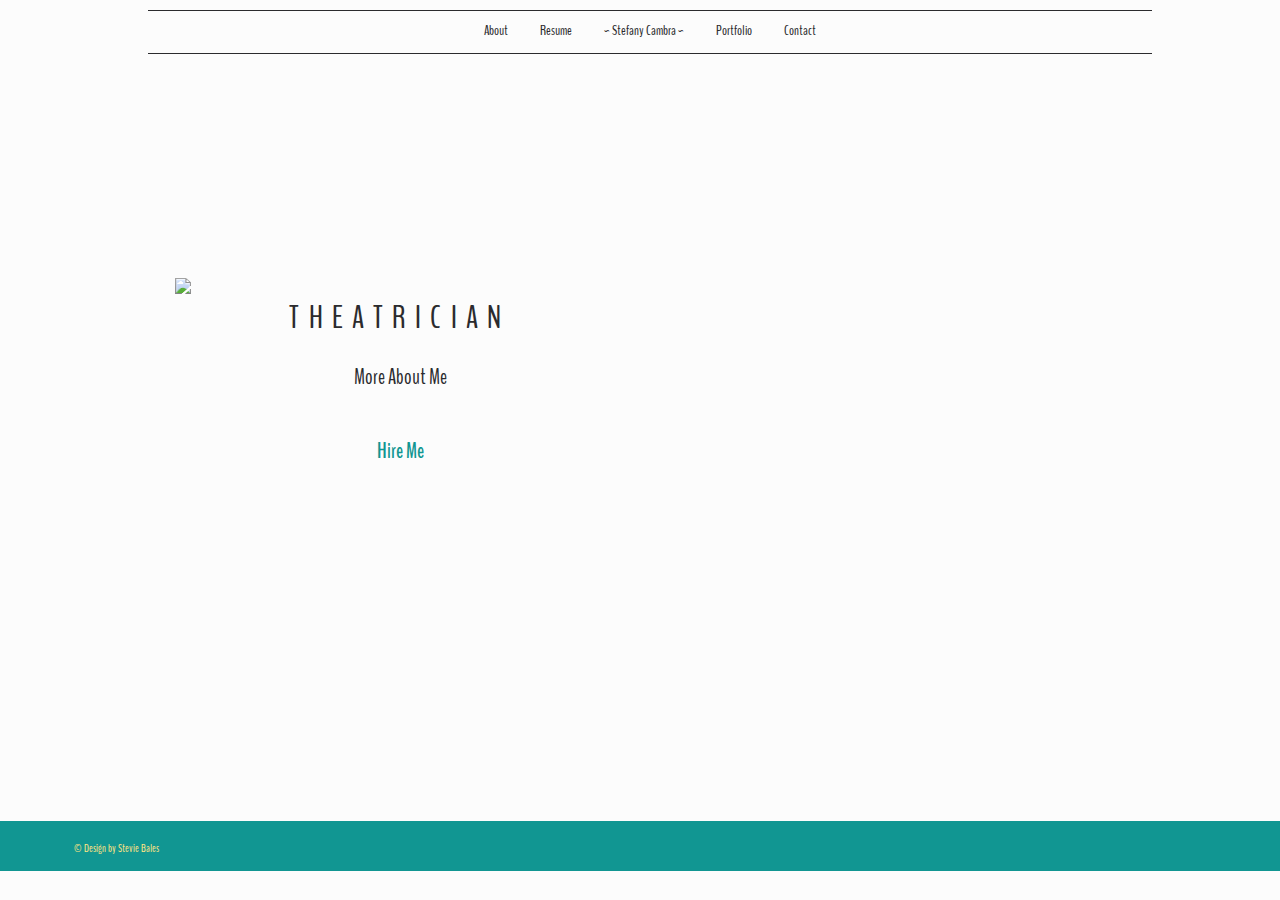
==== commit 04544177: "Update 9.22.16" ====
--- a/index.html
+++ b/index.html
@@ -11,13 +11,14 @@
     <link href="https://fonts.googleapis.com/css?family=BenchNine" rel="stylesheet"> </head>
 
 <body>
+    <div class="page-wrap">
     <header class="button-bar">
         <ul class="button-group nav-bar">
-            <li class="hollow button primary center" href="#">About</li>
-            <li class="hollow button primary center" href="#">Resume</li>
-            <li class="hollow button primary center" href="#">~ Stefany Cambra ~</li>
-            <li class="hollow button primary center" href="#">Portfolio</li>
-            <li class="hollow button primary center" href="#">Contact</li>
+            <li class="hollow button primary center" href="about.html">About</li>
+            <li class="hollow button primary center" href="resume.html">Resume</li>
+            <li class="hollow button primary center" href="index.html">~ Stefany Cambra ~</li>
+            <li class="hollow button primary center" href="portfolio.html">Portfolio</li>
+            <li class="hollow button primary center" href="contact.html">Contact</li>
         </ul>
     </header>
     <main>
@@ -32,7 +33,16 @@
             </div>
         </div>
     </main>
-    <footer></footer>
+    </div>
+    <footer>
+        <div class="row">
+            <div class="medium-6 columns">
+                <a class="footer-link" href="http://www.steviebales.com">© Design by Stevie Bales</a>
+            </div>
+            <div class="medium-6 columns">
+            </div>
+        </div>
+    </footer>
     <script src="js/vendor/jquery.js"></script>
     <script src="js/vendor/what-input.js"></script>
     <script src="js/vendor/foundation.js"></script>
--- a/css/style.css
+++ b/css/style.css
@@ -4761,6 +4761,14 @@
 .bold {
   font-weight: 700; }
 
+footer a {
+  color: #FFE484;
+  font-size: .7em;
+  vertical-align: sub; }
+
+footer a:hover {
+  color: #7d8895; }
+
 /*Body Items*/
 * {
   margin: 0px; }
@@ -4772,6 +4780,15 @@
   height: 100%;
   width: 100%; }
 
+.page-wrap {
+  min-height: 99vh;
+  /* equal to footer height */
+  margin-bottom: -70px; }
+
+.page-wrap:after {
+  content: "";
+  display: block; }
+
 header {
   padding-top: 10px;
   height: 50px;
@@ -4784,7 +4801,12 @@
 
 footer {
   height: 50px;
-  background-color: #119692; }
+  background-color: #119692;
+  padding-right: 5%;
+  padding-left: 5%; }
+
+footer .columns {
+  height: 50px; }
 
 .nav-bar {
   border-top: 1px solid #2b2b2e;
@@ -4796,23 +4818,26 @@
 .columns {
   height: inherit; }
 
+.headshots-col {
+  height: 80vh; }
+
 /*Margins*/
-.no-margin, body {
+.no-margin, html, body, footer .row, .two-thirds, .one-third, .half {
   margin: 0px !important; }
 
-.no-padding, body {
+.no-padding, html, body, footer .row, .two-thirds, .one-third {
   padding: 0px; }
 
 .small-margin {
   margin: 5px; }
 
-.small-padding, footer {
+.small-padding, .headshots-col {
   padding: 5px; }
 
 .med-margin {
   margin: 10px; }
 
-.med-padding {
+.med-padding, footer .columns {
   padding: 10px; }
 
 .center, header, main {
@@ -4821,7 +4846,7 @@
 
 .page-margin, main {
   margin-top: 20px;
-  margin-bottom: 40px; }
+  margin-bottom: 30px; }
 
 /*Display Setting*/
 .block {
@@ -4835,6 +4860,15 @@
 .table-cell {
   display: table-cell;
   vertical-align: middle; }
+
+.two-thirds {
+  height: 60%; }
+
+.one-third {
+  height: 30%; }
+
+.full-height {
+  height: 100%; }
 
 /*Buttons*/
 .nav-links {
@@ -4845,6 +4879,28 @@
 
 .nav-links:hover {
   color: #119692; }
+
+.half {
+  width: 49%;
+  line-height: .9em; }
+
+.contact {
+  font: "Amaranth", monospace;
+  font-size: 2em;
+  font-weight: 100;
+  color: #7d8895;
+  letter-spacing: .05em;
+  display: inline-block;
+  position: relative; }
+
+.contact:before {
+  content: "";
+  position: absolute;
+  width: 25%;
+  height: 2px;
+  bottom: 0;
+  left: 75%;
+  border-bottom: 1px solid #7d8895; }
 
 /*Images*/
 .main-headshot {
@@ -4858,4 +4914,37 @@
   width: 100%;
   height: auto; }
 
+.headshot1 {
+  height: 100%;
+  background-image: url(http://placehold.it/800x400);
+  background-position: center;
+  background-size: cover;
+  margin-bottom: 5px; }
+
+.headshot2 {
+  height: 100%;
+  background-image: url(http://placehold.it/800x400);
+  background-position: center;
+  background-size: cover; }
+
+.headshot3 {
+  height: 49.48%;
+  background-image: url(http://placehold.it/800x400);
+  background-position: center;
+  background-size: cover;
+  margin-bottom: 5px; }
+
+.headshot4 {
+  height: 49.48%;
+  background-image: url(http://placehold.it/800x400);
+  background-position: center;
+  background-size: cover;
+  margin-bottom: 5px; }
+
+.headshot5 {
+  height: 100%;
+  background-image: url(http://placehold.it/800x400);
+  background-position: center;
+  background-size: cover; }
+
 /*# sourceMappingURL=style.css.map */
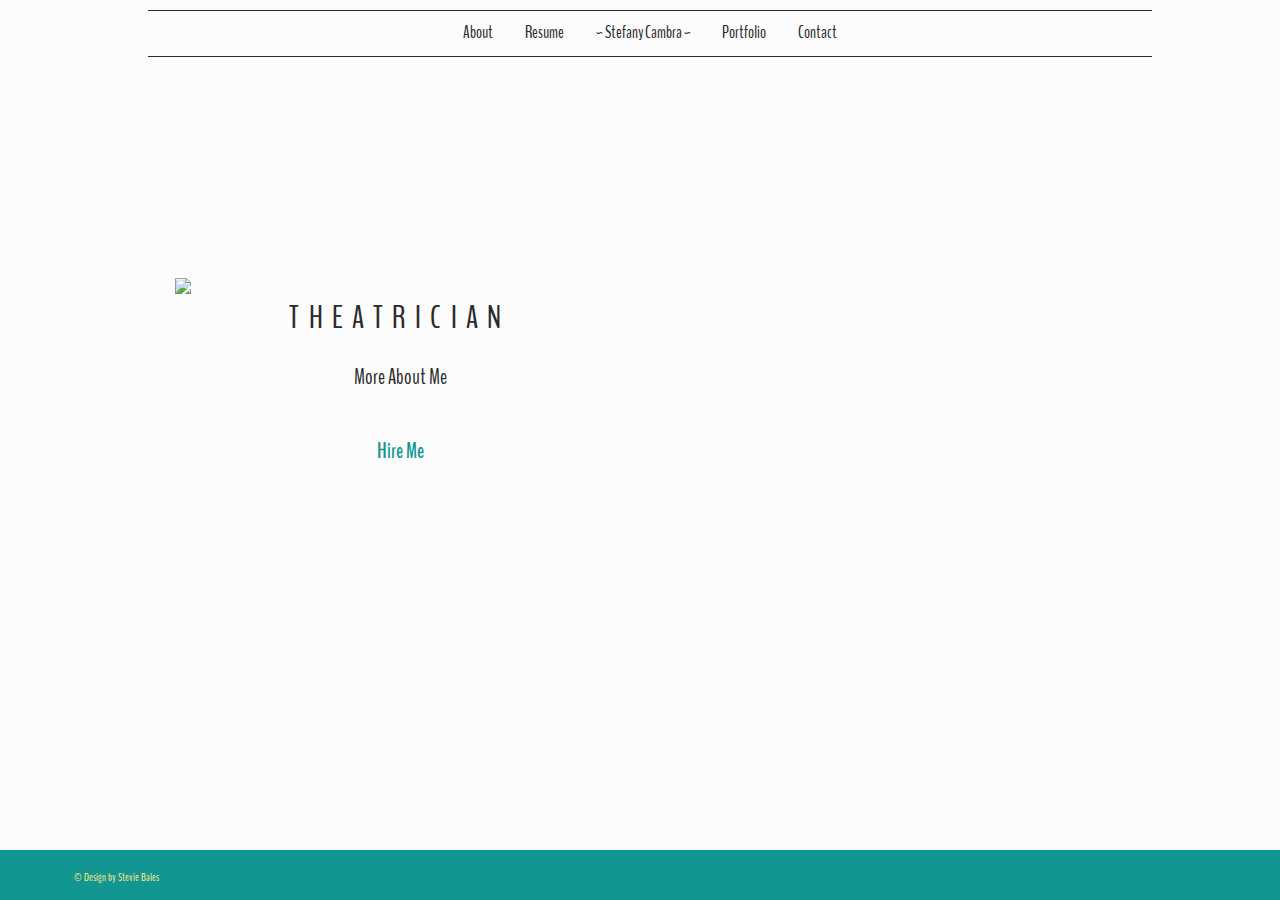
==== commit 076bcf4c: "Update 9.26.16" ====
--- a/index.html
+++ b/index.html
@@ -14,11 +14,11 @@
     <div class="page-wrap">
     <header class="button-bar">
         <ul class="button-group nav-bar">
-            <li class="hollow button primary center" href="about.html">About</li>
-            <li class="hollow button primary center" href="resume.html">Resume</li>
-            <li class="hollow button primary center" href="index.html">~ Stefany Cambra ~</li>
-            <li class="hollow button primary center" href="portfolio.html">Portfolio</li>
-            <li class="hollow button primary center" href="contact.html">Contact</li>
+            <li class="hollow button primary center"><a href="about.html">About</a></li>
+                <li class="hollow button primary center"><a href="resume.html">Resume</a></li>
+                <li class="hollow button primary center" ><a href="index.html">~ Stefany Cambra ~</a></li>
+                <li class="hollow button primary center"><a  href="portfolio.html">Portfolio</a></li>
+                <li class="hollow button primary center"><a  href="contact.html">Contact</a></li>
         </ul>
     </header>
     <main>
@@ -26,7 +26,7 @@
             <div class="medium-6 columns table">
                 <div class="table-cell">
                     <div><img class="signature" src="http://placehold.it/350x150">
-                        <h3 class="center-align">Theatrician</h3></div> <a class="button secondary block">More About Me</a> <a class="button block bold">Hire Me</a> </div>
+                        <h3 class="center-align">Theatrician</h3></div> <a href="about.html" class="button secondary block">More About Me</a> <a href="contact.html" class="button block bold">Hire Me</a> </div>
             </div>
             <div class="medium-6 columns no-padding">
                 <div class="main-headshot"></div>
--- a/css/style.css
+++ b/css/style.css
@@ -3018,7 +3018,8 @@
 
 .orbit-slide {
   width: 100%;
-  max-height: 100%; }
+  max-height: 100%;
+  overflow: hidden; }
 
 .orbit-slide.no-motionui.is-active {
   top: 0;
@@ -3029,17 +3030,16 @@
 
 .orbit-image {
   margin: 0;
-  width: 100%;
-  max-width: 100%; }
+  min-width: 100%;
+  min-height: 100%; }
 
 .orbit-caption {
   position: absolute;
   bottom: 0;
   width: 100%;
-  padding: 1rem;
   margin-bottom: 0;
-  color: #fefefe;
-  background-color: rgba(10, 10, 10, 0.5); }
+  color: #fcfcfc;
+  background-color: #7d8895; }
 
 .orbit-previous, .orbit-next {
   position: absolute;
@@ -3049,13 +3049,13 @@
   transform: translateY(-50%);
   z-index: 10;
   padding: 1rem;
-  color: #fefefe; }
+  color: #fcfcfc; }
 
 [data-whatinput='mouse'] .orbit-previous, [data-whatinput='mouse'] .orbit-next {
   outline: 0; }
 
 .orbit-previous:hover, .orbit-next:hover, .orbit-previous:active, .orbit-next:active, .orbit-previous:focus, .orbit-next:focus {
-  background-color: rgba(10, 10, 10, 0.5); }
+  color: #119692; }
 
 .orbit-previous {
   left: 0; }
@@ -3066,7 +3066,7 @@
 
 .orbit-bullets {
   position: relative;
-  margin-top: 0.8rem;
+  margin-top: 0rem;
   margin-bottom: 0.8rem;
   text-align: center; }
 
@@ -3074,17 +3074,17 @@
   outline: 0; }
 
 .orbit-bullets button {
-  width: 1.2rem;
-  height: 1.2rem;
+  width: .8rem;
+  height: .8rem;
   margin: 0.1rem;
-  background-color: #cacaca;
+  background-color: #FFE484;
   border-radius: 50%; }
 
 .orbit-bullets button:hover {
-  background-color: #8a8a8a; }
+  background-color: #7d8895; }
 
 .orbit-bullets button.is-active {
-  background-color: #8a8a8a; }
+  background-color: #7d8895; }
 
 .thumbnail {
   border: solid 4px #fefefe;
@@ -4739,6 +4739,2189 @@
   -webkit-animation-delay: 700ms !important;
   animation-delay: 700ms !important; }
 
+/*Font Awesome*/
+/* FONT PATH
+ * -------------------------- */
+@font-face {
+  font-family: 'FontAwesome';
+  src: url("/fonts/fontawesome-webfont.eot?v=4.6.3");
+  src: url("/fonts/fontawesome-webfont.eot?#iefix&v=4.6.3") format("embedded-opentype"), url("/fonts/fontawesome-webfont.woff2?v=4.6.3") format("woff2"), url("/fonts/fontawesome-webfont.woff?v=4.6.3") format("woff"), url("/fonts/fontawesome-webfont.ttf?v=4.6.3") format("truetype"), url("/fonts/fontawesome-webfont.svg?v=4.6.3#fontawesomeregular") format("svg");
+  font-weight: normal;
+  font-style: normal; }
+.fa {
+  display: inline-block;
+  font: normal normal normal 14px/1 FontAwesome;
+  font-size: inherit;
+  text-rendering: auto;
+  -webkit-font-smoothing: antialiased;
+  -moz-osx-font-smoothing: grayscale; }
+
+/* makes the font 33% larger relative to the icon container */
+.fa-lg {
+  font-size: 1.33333em;
+  line-height: 0.75em;
+  vertical-align: -15%; }
+
+.fa-2x {
+  font-size: 2em; }
+
+.fa-3x {
+  font-size: 3em; }
+
+.fa-4x {
+  font-size: 4em; }
+
+.fa-5x {
+  font-size: 5em; }
+
+.fa-fw {
+  width: 1.28571em;
+  text-align: center; }
+
+.fa-ul {
+  padding-left: 0;
+  margin-left: 2.14286em;
+  list-style-type: none; }
+  .fa-ul > li {
+    position: relative; }
+
+.fa-li {
+  position: absolute;
+  left: -2.14286em;
+  width: 2.14286em;
+  top: 0.14286em;
+  text-align: center; }
+  .fa-li.fa-lg {
+    left: -1.85714em; }
+
+.fa-border {
+  padding: .2em .25em .15em;
+  border: solid 0.08em #eee;
+  border-radius: .1em; }
+
+.fa-pull-left {
+  float: left; }
+
+.fa-pull-right {
+  float: right; }
+
+.fa.fa-pull-left {
+  margin-right: .3em; }
+.fa.fa-pull-right {
+  margin-left: .3em; }
+
+/* Deprecated as of 4.4.0 */
+.pull-right {
+  float: right; }
+
+.pull-left {
+  float: left; }
+
+.fa.pull-left {
+  margin-right: .3em; }
+.fa.pull-right {
+  margin-left: .3em; }
+
+.fa-spin {
+  -webkit-animation: fa-spin 2s infinite linear;
+  animation: fa-spin 2s infinite linear; }
+
+.fa-pulse {
+  -webkit-animation: fa-spin 1s infinite steps(8);
+  animation: fa-spin 1s infinite steps(8); }
+
+@-webkit-keyframes fa-spin {
+  0% {
+    -webkit-transform: rotate(0deg);
+    transform: rotate(0deg); }
+  100% {
+    -webkit-transform: rotate(359deg);
+    transform: rotate(359deg); } }
+@keyframes fa-spin {
+  0% {
+    -webkit-transform: rotate(0deg);
+    transform: rotate(0deg); }
+  100% {
+    -webkit-transform: rotate(359deg);
+    transform: rotate(359deg); } }
+.fa-rotate-90 {
+  -ms-filter: "progid:DXImageTransform.Microsoft.BasicImage(rotation=1)";
+  -webkit-transform: rotate(90deg);
+  -ms-transform: rotate(90deg);
+  transform: rotate(90deg); }
+
+.fa-rotate-180 {
+  -ms-filter: "progid:DXImageTransform.Microsoft.BasicImage(rotation=2)";
+  -webkit-transform: rotate(180deg);
+  -ms-transform: rotate(180deg);
+  transform: rotate(180deg); }
+
+.fa-rotate-270 {
+  -ms-filter: "progid:DXImageTransform.Microsoft.BasicImage(rotation=3)";
+  -webkit-transform: rotate(270deg);
+  -ms-transform: rotate(270deg);
+  transform: rotate(270deg); }
+
+.fa-flip-horizontal {
+  -ms-filter: "progid:DXImageTransform.Microsoft.BasicImage(rotation=0, mirror=1)";
+  -webkit-transform: scale(-1, 1);
+  -ms-transform: scale(-1, 1);
+  transform: scale(-1, 1); }
+
+.fa-flip-vertical {
+  -ms-filter: "progid:DXImageTransform.Microsoft.BasicImage(rotation=2, mirror=1)";
+  -webkit-transform: scale(1, -1);
+  -ms-transform: scale(1, -1);
+  transform: scale(1, -1); }
+
+:root .fa-rotate-90,
+:root .fa-rotate-180,
+:root .fa-rotate-270,
+:root .fa-flip-horizontal,
+:root .fa-flip-vertical {
+  filter: none; }
+
+.fa-stack {
+  position: relative;
+  display: inline-block;
+  width: 2em;
+  height: 2em;
+  line-height: 2em;
+  vertical-align: middle; }
+
+.fa-stack-1x, .fa-stack-2x {
+  position: absolute;
+  left: 0;
+  width: 100%;
+  text-align: center; }
+
+.fa-stack-1x {
+  line-height: inherit; }
+
+.fa-stack-2x {
+  font-size: 2em; }
+
+.fa-inverse {
+  color: #fff; }
+
+/* Font Awesome uses the Unicode Private Use Area (PUA) to ensure screen
+   readers do not read off random characters that represent icons */
+.fa-glass:before {
+  content: ""; }
+
+.fa-music:before {
+  content: ""; }
+
+.fa-search:before {
+  content: ""; }
+
+.fa-envelope-o:before {
+  content: ""; }
+
+.fa-heart:before {
+  content: ""; }
+
+.fa-star:before {
+  content: ""; }
+
+.fa-star-o:before {
+  content: ""; }
+
+.fa-user:before {
+  content: ""; }
+
+.fa-film:before {
+  content: ""; }
+
+.fa-th-large:before {
+  content: ""; }
+
+.fa-th:before {
+  content: ""; }
+
+.fa-th-list:before {
+  content: ""; }
+
+.fa-check:before {
+  content: ""; }
+
+.fa-remove:before,
+.fa-close:before,
+.fa-times:before {
+  content: ""; }
+
+.fa-search-plus:before {
+  content: ""; }
+
+.fa-search-minus:before {
+  content: ""; }
+
+.fa-power-off:before {
+  content: ""; }
+
+.fa-signal:before {
+  content: ""; }
+
+.fa-gear:before,
+.fa-cog:before {
+  content: ""; }
+
+.fa-trash-o:before {
+  content: ""; }
+
+.fa-home:before {
+  content: ""; }
+
+.fa-file-o:before {
+  content: ""; }
+
+.fa-clock-o:before {
+  content: ""; }
+
+.fa-road:before {
+  content: ""; }
+
+.fa-download:before {
+  content: ""; }
+
+.fa-arrow-circle-o-down:before {
+  content: ""; }
+
+.fa-arrow-circle-o-up:before {
+  content: ""; }
+
+.fa-inbox:before {
+  content: ""; }
+
+.fa-play-circle-o:before {
+  content: ""; }
+
+.fa-rotate-right:before,
+.fa-repeat:before {
+  content: ""; }
+
+.fa-refresh:before {
+  content: ""; }
+
+.fa-list-alt:before {
+  content: ""; }
+
+.fa-lock:before {
+  content: ""; }
+
+.fa-flag:before {
+  content: ""; }
+
+.fa-headphones:before {
+  content: ""; }
+
+.fa-volume-off:before {
+  content: ""; }
+
+.fa-volume-down:before {
+  content: ""; }
+
+.fa-volume-up:before {
+  content: ""; }
+
+.fa-qrcode:before {
+  content: ""; }
+
+.fa-barcode:before {
+  content: ""; }
+
+.fa-tag:before {
+  content: ""; }
+
+.fa-tags:before {
+  content: ""; }
+
+.fa-book:before {
+  content: ""; }
+
+.fa-bookmark:before {
+  content: ""; }
+
+.fa-print:before {
+  content: ""; }
+
+.fa-camera:before {
+  content: ""; }
+
+.fa-font:before {
+  content: ""; }
+
+.fa-bold:before {
+  content: ""; }
+
+.fa-italic:before {
+  content: ""; }
+
+.fa-text-height:before {
+  content: ""; }
+
+.fa-text-width:before {
+  content: ""; }
+
+.fa-align-left:before {
+  content: ""; }
+
+.fa-align-center:before {
+  content: ""; }
+
+.fa-align-right:before {
+  content: ""; }
+
+.fa-align-justify:before {
+  content: ""; }
+
+.fa-list:before {
+  content: ""; }
+
+.fa-dedent:before,
+.fa-outdent:before {
+  content: ""; }
+
+.fa-indent:before {
+  content: ""; }
+
+.fa-video-camera:before {
+  content: ""; }
+
+.fa-photo:before,
+.fa-image:before,
+.fa-picture-o:before {
+  content: ""; }
+
+.fa-pencil:before {
+  content: ""; }
+
+.fa-map-marker:before {
+  content: ""; }
+
+.fa-adjust:before {
+  content: ""; }
+
+.fa-tint:before {
+  content: ""; }
+
+.fa-edit:before,
+.fa-pencil-square-o:before {
+  content: ""; }
+
+.fa-share-square-o:before {
+  content: ""; }
+
+.fa-check-square-o:before {
+  content: ""; }
+
+.fa-arrows:before {
+  content: ""; }
+
+.fa-step-backward:before {
+  content: ""; }
+
+.fa-fast-backward:before {
+  content: ""; }
+
+.fa-backward:before {
+  content: ""; }
+
+.fa-play:before {
+  content: ""; }
+
+.fa-pause:before {
+  content: ""; }
+
+.fa-stop:before {
+  content: ""; }
+
+.fa-forward:before {
+  content: ""; }
+
+.fa-fast-forward:before {
+  content: ""; }
+
+.fa-step-forward:before {
+  content: ""; }
+
+.fa-eject:before {
+  content: ""; }
+
+.fa-chevron-left:before {
+  content: ""; }
+
+.fa-chevron-right:before {
+  content: ""; }
+
+.fa-plus-circle:before {
+  content: ""; }
+
+.fa-minus-circle:before {
+  content: ""; }
+
+.fa-times-circle:before {
+  content: ""; }
+
+.fa-check-circle:before {
+  content: ""; }
+
+.fa-question-circle:before {
+  content: ""; }
+
+.fa-info-circle:before {
+  content: ""; }
+
+.fa-crosshairs:before {
+  content: ""; }
+
+.fa-times-circle-o:before {
+  content: ""; }
+
+.fa-check-circle-o:before {
+  content: ""; }
+
+.fa-ban:before {
+  content: ""; }
+
+.fa-arrow-left:before {
+  content: ""; }
+
+.fa-arrow-right:before {
+  content: ""; }
+
+.fa-arrow-up:before {
+  content: ""; }
+
+.fa-arrow-down:before {
+  content: ""; }
+
+.fa-mail-forward:before,
+.fa-share:before {
+  content: ""; }
+
+.fa-expand:before {
+  content: ""; }
+
+.fa-compress:before {
+  content: ""; }
+
+.fa-plus:before {
+  content: ""; }
+
+.fa-minus:before {
+  content: ""; }
+
+.fa-asterisk:before {
+  content: ""; }
+
+.fa-exclamation-circle:before {
+  content: ""; }
+
+.fa-gift:before {
+  content: ""; }
+
+.fa-leaf:before {
+  content: ""; }
+
+.fa-fire:before {
+  content: ""; }
+
+.fa-eye:before {
+  content: ""; }
+
+.fa-eye-slash:before {
+  content: ""; }
+
+.fa-warning:before,
+.fa-exclamation-triangle:before {
+  content: ""; }
+
+.fa-plane:before {
+  content: ""; }
+
+.fa-calendar:before {
+  content: ""; }
+
+.fa-random:before {
+  content: ""; }
+
+.fa-comment:before {
+  content: ""; }
+
+.fa-magnet:before {
+  content: ""; }
+
+.fa-chevron-up:before {
+  content: ""; }
+
+.fa-chevron-down:before {
+  content: ""; }
+
+.fa-retweet:before {
+  content: ""; }
+
+.fa-shopping-cart:before {
+  content: ""; }
+
+.fa-folder:before {
+  content: ""; }
+
+.fa-folder-open:before {
+  content: ""; }
+
+.fa-arrows-v:before {
+  content: ""; }
+
+.fa-arrows-h:before {
+  content: ""; }
+
+.fa-bar-chart-o:before,
+.fa-bar-chart:before {
+  content: ""; }
+
+.fa-twitter-square:before {
+  content: ""; }
+
+.fa-facebook-square:before {
+  content: ""; }
+
+.fa-camera-retro:before {
+  content: ""; }
+
+.fa-key:before {
+  content: ""; }
+
+.fa-gears:before,
+.fa-cogs:before {
+  content: ""; }
+
+.fa-comments:before {
+  content: ""; }
+
+.fa-thumbs-o-up:before {
+  content: ""; }
+
+.fa-thumbs-o-down:before {
+  content: ""; }
+
+.fa-star-half:before {
+  content: ""; }
+
+.fa-heart-o:before {
+  content: ""; }
+
+.fa-sign-out:before {
+  content: ""; }
+
+.fa-linkedin-square:before {
+  content: ""; }
+
+.fa-thumb-tack:before {
+  content: ""; }
+
+.fa-external-link:before {
+  content: ""; }
+
+.fa-sign-in:before {
+  content: ""; }
+
+.fa-trophy:before {
+  content: ""; }
+
+.fa-github-square:before {
+  content: ""; }
+
+.fa-upload:before {
+  content: ""; }
+
+.fa-lemon-o:before {
+  content: ""; }
+
+.fa-phone:before {
+  content: ""; }
+
+.fa-square-o:before {
+  content: ""; }
+
+.fa-bookmark-o:before {
+  content: ""; }
+
+.fa-phone-square:before {
+  content: ""; }
+
+.fa-twitter:before {
+  content: ""; }
+
+.fa-facebook-f:before,
+.fa-facebook:before {
+  content: ""; }
+
+.fa-github:before {
+  content: ""; }
+
+.fa-unlock:before {
+  content: ""; }
+
+.fa-credit-card:before {
+  content: ""; }
+
+.fa-feed:before,
+.fa-rss:before {
+  content: ""; }
+
+.fa-hdd-o:before {
+  content: ""; }
+
+.fa-bullhorn:before {
+  content: ""; }
+
+.fa-bell:before {
+  content: ""; }
+
+.fa-certificate:before {
+  content: ""; }
+
+.fa-hand-o-right:before {
+  content: ""; }
+
+.fa-hand-o-left:before {
+  content: ""; }
+
+.fa-hand-o-up:before {
+  content: ""; }
+
+.fa-hand-o-down:before {
+  content: ""; }
+
+.fa-arrow-circle-left:before {
+  content: ""; }
+
+.fa-arrow-circle-right:before {
+  content: ""; }
+
+.fa-arrow-circle-up:before {
+  content: ""; }
+
+.fa-arrow-circle-down:before {
+  content: ""; }
+
+.fa-globe:before {
+  content: ""; }
+
+.fa-wrench:before {
+  content: ""; }
+
+.fa-tasks:before {
+  content: ""; }
+
+.fa-filter:before {
+  content: ""; }
+
+.fa-briefcase:before {
+  content: ""; }
+
+.fa-arrows-alt:before {
+  content: ""; }
+
+.fa-group:before,
+.fa-users:before {
+  content: ""; }
+
+.fa-chain:before,
+.fa-link:before {
+  content: ""; }
+
+.fa-cloud:before {
+  content: ""; }
+
+.fa-flask:before {
+  content: ""; }
+
+.fa-cut:before,
+.fa-scissors:before {
+  content: ""; }
+
+.fa-copy:before,
+.fa-files-o:before {
+  content: ""; }
+
+.fa-paperclip:before {
+  content: ""; }
+
+.fa-save:before,
+.fa-floppy-o:before {
+  content: ""; }
+
+.fa-square:before {
+  content: ""; }
+
+.fa-navicon:before,
+.fa-reorder:before,
+.fa-bars:before {
+  content: ""; }
+
+.fa-list-ul:before {
+  content: ""; }
+
+.fa-list-ol:before {
+  content: ""; }
+
+.fa-strikethrough:before {
+  content: ""; }
+
+.fa-underline:before {
+  content: ""; }
+
+.fa-table:before {
+  content: ""; }
+
+.fa-magic:before {
+  content: ""; }
+
+.fa-truck:before {
+  content: ""; }
+
+.fa-pinterest:before {
+  content: ""; }
+
+.fa-pinterest-square:before {
+  content: ""; }
+
+.fa-google-plus-square:before {
+  content: ""; }
+
+.fa-google-plus:before {
+  content: ""; }
+
+.fa-money:before {
+  content: ""; }
+
+.fa-caret-down:before {
+  content: ""; }
+
+.fa-caret-up:before {
+  content: ""; }
+
+.fa-caret-left:before {
+  content: ""; }
+
+.fa-caret-right:before {
+  content: ""; }
+
+.fa-columns:before {
+  content: ""; }
+
+.fa-unsorted:before,
+.fa-sort:before {
+  content: ""; }
+
+.fa-sort-down:before,
+.fa-sort-desc:before {
+  content: ""; }
+
+.fa-sort-up:before,
+.fa-sort-asc:before {
+  content: ""; }
+
+.fa-envelope:before {
+  content: ""; }
+
+.fa-linkedin:before {
+  content: ""; }
+
+.fa-rotate-left:before,
+.fa-undo:before {
+  content: ""; }
+
+.fa-legal:before,
+.fa-gavel:before {
+  content: ""; }
+
+.fa-dashboard:before,
+.fa-tachometer:before {
+  content: ""; }
+
+.fa-comment-o:before {
+  content: ""; }
+
+.fa-comments-o:before {
+  content: ""; }
+
+.fa-flash:before,
+.fa-bolt:before {
+  content: ""; }
+
+.fa-sitemap:before {
+  content: ""; }
+
+.fa-umbrella:before {
+  content: ""; }
+
+.fa-paste:before,
+.fa-clipboard:before {
+  content: ""; }
+
+.fa-lightbulb-o:before {
+  content: ""; }
+
+.fa-exchange:before {
+  content: ""; }
+
+.fa-cloud-download:before {
+  content: ""; }
+
+.fa-cloud-upload:before {
+  content: ""; }
+
+.fa-user-md:before {
+  content: ""; }
+
+.fa-stethoscope:before {
+  content: ""; }
+
+.fa-suitcase:before {
+  content: ""; }
+
+.fa-bell-o:before {
+  content: ""; }
+
+.fa-coffee:before {
+  content: ""; }
+
+.fa-cutlery:before {
+  content: ""; }
+
+.fa-file-text-o:before {
+  content: ""; }
+
+.fa-building-o:before {
+  content: ""; }
+
+.fa-hospital-o:before {
+  content: ""; }
+
+.fa-ambulance:before {
+  content: ""; }
+
+.fa-medkit:before {
+  content: ""; }
+
+.fa-fighter-jet:before {
+  content: ""; }
+
+.fa-beer:before {
+  content: ""; }
+
+.fa-h-square:before {
+  content: ""; }
+
+.fa-plus-square:before {
+  content: ""; }
+
+.fa-angle-double-left:before {
+  content: ""; }
+
+.fa-angle-double-right:before {
+  content: ""; }
+
+.fa-angle-double-up:before {
+  content: ""; }
+
+.fa-angle-double-down:before {
+  content: ""; }
+
+.fa-angle-left:before {
+  content: ""; }
+
+.fa-angle-right:before {
+  content: ""; }
+
+.fa-angle-up:before {
+  content: ""; }
+
+.fa-angle-down:before {
+  content: ""; }
+
+.fa-desktop:before {
+  content: ""; }
+
+.fa-laptop:before {
+  content: ""; }
+
+.fa-tablet:before {
+  content: ""; }
+
+.fa-mobile-phone:before,
+.fa-mobile:before {
+  content: ""; }
+
+.fa-circle-o:before {
+  content: ""; }
+
+.fa-quote-left:before {
+  content: ""; }
+
+.fa-quote-right:before {
+  content: ""; }
+
+.fa-spinner:before {
+  content: ""; }
+
+.fa-circle:before {
+  content: ""; }
+
+.fa-mail-reply:before,
+.fa-reply:before {
+  content: ""; }
+
+.fa-github-alt:before {
+  content: ""; }
+
+.fa-folder-o:before {
+  content: ""; }
+
+.fa-folder-open-o:before {
+  content: ""; }
+
+.fa-smile-o:before {
+  content: ""; }
+
+.fa-frown-o:before {
+  content: ""; }
+
+.fa-meh-o:before {
+  content: ""; }
+
+.fa-gamepad:before {
+  content: ""; }
+
+.fa-keyboard-o:before {
+  content: ""; }
+
+.fa-flag-o:before {
+  content: ""; }
+
+.fa-flag-checkered:before {
+  content: ""; }
+
+.fa-terminal:before {
+  content: ""; }
+
+.fa-code:before {
+  content: ""; }
+
+.fa-mail-reply-all:before,
+.fa-reply-all:before {
+  content: ""; }
+
+.fa-star-half-empty:before,
+.fa-star-half-full:before,
+.fa-star-half-o:before {
+  content: ""; }
+
+.fa-location-arrow:before {
+  content: ""; }
+
+.fa-crop:before {
+  content: ""; }
+
+.fa-code-fork:before {
+  content: ""; }
+
+.fa-unlink:before,
+.fa-chain-broken:before {
+  content: ""; }
+
+.fa-question:before {
+  content: ""; }
+
+.fa-info:before {
+  content: ""; }
+
+.fa-exclamation:before {
+  content: ""; }
+
+.fa-superscript:before {
+  content: ""; }
+
+.fa-subscript:before {
+  content: ""; }
+
+.fa-eraser:before {
+  content: ""; }
+
+.fa-puzzle-piece:before {
+  content: ""; }
+
+.fa-microphone:before {
+  content: ""; }
+
+.fa-microphone-slash:before {
+  content: ""; }
+
+.fa-shield:before {
+  content: ""; }
+
+.fa-calendar-o:before {
+  content: ""; }
+
+.fa-fire-extinguisher:before {
+  content: ""; }
+
+.fa-rocket:before {
+  content: ""; }
+
+.fa-maxcdn:before {
+  content: ""; }
+
+.fa-chevron-circle-left:before {
+  content: ""; }
+
+.fa-chevron-circle-right:before {
+  content: ""; }
+
+.fa-chevron-circle-up:before {
+  content: ""; }
+
+.fa-chevron-circle-down:before {
+  content: ""; }
+
+.fa-html5:before {
+  content: ""; }
+
+.fa-css3:before {
+  content: ""; }
+
+.fa-anchor:before {
+  content: ""; }
+
+.fa-unlock-alt:before {
+  content: ""; }
+
+.fa-bullseye:before {
+  content: ""; }
+
+.fa-ellipsis-h:before {
+  content: ""; }
+
+.fa-ellipsis-v:before {
+  content: ""; }
+
+.fa-rss-square:before {
+  content: ""; }
+
+.fa-play-circle:before {
+  content: ""; }
+
+.fa-ticket:before {
+  content: ""; }
+
+.fa-minus-square:before {
+  content: ""; }
+
+.fa-minus-square-o:before {
+  content: ""; }
+
+.fa-level-up:before {
+  content: ""; }
+
+.fa-level-down:before {
+  content: ""; }
+
+.fa-check-square:before {
+  content: ""; }
+
+.fa-pencil-square:before {
+  content: ""; }
+
+.fa-external-link-square:before {
+  content: ""; }
+
+.fa-share-square:before {
+  content: ""; }
+
+.fa-compass:before {
+  content: ""; }
+
+.fa-toggle-down:before,
+.fa-caret-square-o-down:before {
+  content: ""; }
+
+.fa-toggle-up:before,
+.fa-caret-square-o-up:before {
+  content: ""; }
+
+.fa-toggle-right:before,
+.fa-caret-square-o-right:before {
+  content: ""; }
+
+.fa-euro:before,
+.fa-eur:before {
+  content: ""; }
+
+.fa-gbp:before {
+  content: ""; }
+
+.fa-dollar:before,
+.fa-usd:before {
+  content: ""; }
+
+.fa-rupee:before,
+.fa-inr:before {
+  content: ""; }
+
+.fa-cny:before,
+.fa-rmb:before,
+.fa-yen:before,
+.fa-jpy:before {
+  content: ""; }
+
+.fa-ruble:before,
+.fa-rouble:before,
+.fa-rub:before {
+  content: ""; }
+
+.fa-won:before,
+.fa-krw:before {
+  content: ""; }
+
+.fa-bitcoin:before,
+.fa-btc:before {
+  content: ""; }
+
+.fa-file:before {
+  content: ""; }
+
+.fa-file-text:before {
+  content: ""; }
+
+.fa-sort-alpha-asc:before {
+  content: ""; }
+
+.fa-sort-alpha-desc:before {
+  content: ""; }
+
+.fa-sort-amount-asc:before {
+  content: ""; }
+
+.fa-sort-amount-desc:before {
+  content: ""; }
+
+.fa-sort-numeric-asc:before {
+  content: ""; }
+
+.fa-sort-numeric-desc:before {
+  content: ""; }
+
+.fa-thumbs-up:before {
+  content: ""; }
+
+.fa-thumbs-down:before {
+  content: ""; }
+
+.fa-youtube-square:before {
+  content: ""; }
+
+.fa-youtube:before {
+  content: ""; }
+
+.fa-xing:before {
+  content: ""; }
+
+.fa-xing-square:before {
+  content: ""; }
+
+.fa-youtube-play:before {
+  content: ""; }
+
+.fa-dropbox:before {
+  content: ""; }
+
+.fa-stack-overflow:before {
+  content: ""; }
+
+.fa-instagram:before {
+  content: ""; }
+
+.fa-flickr:before {
+  content: ""; }
+
+.fa-adn:before {
+  content: ""; }
+
+.fa-bitbucket:before {
+  content: ""; }
+
+.fa-bitbucket-square:before {
+  content: ""; }
+
+.fa-tumblr:before {
+  content: ""; }
+
+.fa-tumblr-square:before {
+  content: ""; }
+
+.fa-long-arrow-down:before {
+  content: ""; }
+
+.fa-long-arrow-up:before {
+  content: ""; }
+
+.fa-long-arrow-left:before {
+  content: ""; }
+
+.fa-long-arrow-right:before {
+  content: ""; }
+
+.fa-apple:before {
+  content: ""; }
+
+.fa-windows:before {
+  content: ""; }
+
+.fa-android:before {
+  content: ""; }
+
+.fa-linux:before {
+  content: ""; }
+
+.fa-dribbble:before {
+  content: ""; }
+
+.fa-skype:before {
+  content: ""; }
+
+.fa-foursquare:before {
+  content: ""; }
+
+.fa-trello:before {
+  content: ""; }
+
+.fa-female:before {
+  content: ""; }
+
+.fa-male:before {
+  content: ""; }
+
+.fa-gittip:before,
+.fa-gratipay:before {
+  content: ""; }
+
+.fa-sun-o:before {
+  content: ""; }
+
+.fa-moon-o:before {
+  content: ""; }
+
+.fa-archive:before {
+  content: ""; }
+
+.fa-bug:before {
+  content: ""; }
+
+.fa-vk:before {
+  content: ""; }
+
+.fa-weibo:before {
+  content: ""; }
+
+.fa-renren:before {
+  content: ""; }
+
+.fa-pagelines:before {
+  content: ""; }
+
+.fa-stack-exchange:before {
+  content: ""; }
+
+.fa-arrow-circle-o-right:before {
+  content: ""; }
+
+.fa-arrow-circle-o-left:before {
+  content: ""; }
+
+.fa-toggle-left:before,
+.fa-caret-square-o-left:before {
+  content: ""; }
+
+.fa-dot-circle-o:before {
+  content: ""; }
+
+.fa-wheelchair:before {
+  content: ""; }
+
+.fa-vimeo-square:before {
+  content: ""; }
+
+.fa-turkish-lira:before,
+.fa-try:before {
+  content: ""; }
+
+.fa-plus-square-o:before {
+  content: ""; }
+
+.fa-space-shuttle:before {
+  content: ""; }
+
+.fa-slack:before {
+  content: ""; }
+
+.fa-envelope-square:before {
+  content: ""; }
+
+.fa-wordpress:before {
+  content: ""; }
+
+.fa-openid:before {
+  content: ""; }
+
+.fa-institution:before,
+.fa-bank:before,
+.fa-university:before {
+  content: ""; }
+
+.fa-mortar-board:before,
+.fa-graduation-cap:before {
+  content: ""; }
+
+.fa-yahoo:before {
+  content: ""; }
+
+.fa-google:before {
+  content: ""; }
+
+.fa-reddit:before {
+  content: ""; }
+
+.fa-reddit-square:before {
+  content: ""; }
+
+.fa-stumbleupon-circle:before {
+  content: ""; }
+
+.fa-stumbleupon:before {
+  content: ""; }
+
+.fa-delicious:before {
+  content: ""; }
+
+.fa-digg:before {
+  content: ""; }
+
+.fa-pied-piper-pp:before {
+  content: ""; }
+
+.fa-pied-piper-alt:before {
+  content: ""; }
+
+.fa-drupal:before {
+  content: ""; }
+
+.fa-joomla:before {
+  content: ""; }
+
+.fa-language:before {
+  content: ""; }
+
+.fa-fax:before {
+  content: ""; }
+
+.fa-building:before {
+  content: ""; }
+
+.fa-child:before {
+  content: ""; }
+
+.fa-paw:before {
+  content: ""; }
+
+.fa-spoon:before {
+  content: ""; }
+
+.fa-cube:before {
+  content: ""; }
+
+.fa-cubes:before {
+  content: ""; }
+
+.fa-behance:before {
+  content: ""; }
+
+.fa-behance-square:before {
+  content: ""; }
+
+.fa-steam:before {
+  content: ""; }
+
+.fa-steam-square:before {
+  content: ""; }
+
+.fa-recycle:before {
+  content: ""; }
+
+.fa-automobile:before,
+.fa-car:before {
+  content: ""; }
+
+.fa-cab:before,
+.fa-taxi:before {
+  content: ""; }
+
+.fa-tree:before {
+  content: ""; }
+
+.fa-spotify:before {
+  content: ""; }
+
+.fa-deviantart:before {
+  content: ""; }
+
+.fa-soundcloud:before {
+  content: ""; }
+
+.fa-database:before {
+  content: ""; }
+
+.fa-file-pdf-o:before {
+  content: ""; }
+
+.fa-file-word-o:before {
+  content: ""; }
+
+.fa-file-excel-o:before {
+  content: ""; }
+
+.fa-file-powerpoint-o:before {
+  content: ""; }
+
+.fa-file-photo-o:before,
+.fa-file-picture-o:before,
+.fa-file-image-o:before {
+  content: ""; }
+
+.fa-file-zip-o:before,
+.fa-file-archive-o:before {
+  content: ""; }
+
+.fa-file-sound-o:before,
+.fa-file-audio-o:before {
+  content: ""; }
+
+.fa-file-movie-o:before,
+.fa-file-video-o:before {
+  content: ""; }
+
+.fa-file-code-o:before {
+  content: ""; }
+
+.fa-vine:before {
+  content: ""; }
+
+.fa-codepen:before {
+  content: ""; }
+
+.fa-jsfiddle:before {
+  content: ""; }
+
+.fa-life-bouy:before,
+.fa-life-buoy:before,
+.fa-life-saver:before,
+.fa-support:before,
+.fa-life-ring:before {
+  content: ""; }
+
+.fa-circle-o-notch:before {
+  content: ""; }
+
+.fa-ra:before,
+.fa-resistance:before,
+.fa-rebel:before {
+  content: ""; }
+
+.fa-ge:before,
+.fa-empire:before {
+  content: ""; }
+
+.fa-git-square:before {
+  content: ""; }
+
+.fa-git:before {
+  content: ""; }
+
+.fa-y-combinator-square:before,
+.fa-yc-square:before,
+.fa-hacker-news:before {
+  content: ""; }
+
+.fa-tencent-weibo:before {
+  content: ""; }
+
+.fa-qq:before {
+  content: ""; }
+
+.fa-wechat:before,
+.fa-weixin:before {
+  content: ""; }
+
+.fa-send:before,
+.fa-paper-plane:before {
+  content: ""; }
+
+.fa-send-o:before,
+.fa-paper-plane-o:before {
+  content: ""; }
+
+.fa-history:before {
+  content: ""; }
+
+.fa-circle-thin:before {
+  content: ""; }
+
+.fa-header:before {
+  content: ""; }
+
+.fa-paragraph:before {
+  content: ""; }
+
+.fa-sliders:before {
+  content: ""; }
+
+.fa-share-alt:before {
+  content: ""; }
+
+.fa-share-alt-square:before {
+  content: ""; }
+
+.fa-bomb:before {
+  content: ""; }
+
+.fa-soccer-ball-o:before,
+.fa-futbol-o:before {
+  content: ""; }
+
+.fa-tty:before {
+  content: ""; }
+
+.fa-binoculars:before {
+  content: ""; }
+
+.fa-plug:before {
+  content: ""; }
+
+.fa-slideshare:before {
+  content: ""; }
+
+.fa-twitch:before {
+  content: ""; }
+
+.fa-yelp:before {
+  content: ""; }
+
+.fa-newspaper-o:before {
+  content: ""; }
+
+.fa-wifi:before {
+  content: ""; }
+
+.fa-calculator:before {
+  content: ""; }
+
+.fa-paypal:before {
+  content: ""; }
+
+.fa-google-wallet:before {
+  content: ""; }
+
+.fa-cc-visa:before {
+  content: ""; }
+
+.fa-cc-mastercard:before {
+  content: ""; }
+
+.fa-cc-discover:before {
+  content: ""; }
+
+.fa-cc-amex:before {
+  content: ""; }
+
+.fa-cc-paypal:before {
+  content: ""; }
+
+.fa-cc-stripe:before {
+  content: ""; }
+
+.fa-bell-slash:before {
+  content: ""; }
+
+.fa-bell-slash-o:before {
+  content: ""; }
+
+.fa-trash:before {
+  content: ""; }
+
+.fa-copyright:before {
+  content: ""; }
+
+.fa-at:before {
+  content: ""; }
+
+.fa-eyedropper:before {
+  content: ""; }
+
+.fa-paint-brush:before {
+  content: ""; }
+
+.fa-birthday-cake:before {
+  content: ""; }
+
+.fa-area-chart:before {
+  content: ""; }
+
+.fa-pie-chart:before {
+  content: ""; }
+
+.fa-line-chart:before {
+  content: ""; }
+
+.fa-lastfm:before {
+  content: ""; }
+
+.fa-lastfm-square:before {
+  content: ""; }
+
+.fa-toggle-off:before {
+  content: ""; }
+
+.fa-toggle-on:before {
+  content: ""; }
+
+.fa-bicycle:before {
+  content: ""; }
+
+.fa-bus:before {
+  content: ""; }
+
+.fa-ioxhost:before {
+  content: ""; }
+
+.fa-angellist:before {
+  content: ""; }
+
+.fa-cc:before {
+  content: ""; }
+
+.fa-shekel:before,
+.fa-sheqel:before,
+.fa-ils:before {
+  content: ""; }
+
+.fa-meanpath:before {
+  content: ""; }
+
+.fa-buysellads:before {
+  content: ""; }
+
+.fa-connectdevelop:before {
+  content: ""; }
+
+.fa-dashcube:before {
+  content: ""; }
+
+.fa-forumbee:before {
+  content: ""; }
+
+.fa-leanpub:before {
+  content: ""; }
+
+.fa-sellsy:before {
+  content: ""; }
+
+.fa-shirtsinbulk:before {
+  content: ""; }
+
+.fa-simplybuilt:before {
+  content: ""; }
+
+.fa-skyatlas:before {
+  content: ""; }
+
+.fa-cart-plus:before {
+  content: ""; }
+
+.fa-cart-arrow-down:before {
+  content: ""; }
+
+.fa-diamond:before {
+  content: ""; }
+
+.fa-ship:before {
+  content: ""; }
+
+.fa-user-secret:before {
+  content: ""; }
+
+.fa-motorcycle:before {
+  content: ""; }
+
+.fa-street-view:before {
+  content: ""; }
+
+.fa-heartbeat:before {
+  content: ""; }
+
+.fa-venus:before {
+  content: ""; }
+
+.fa-mars:before {
+  content: ""; }
+
+.fa-mercury:before {
+  content: ""; }
+
+.fa-intersex:before,
+.fa-transgender:before {
+  content: ""; }
+
+.fa-transgender-alt:before {
+  content: ""; }
+
+.fa-venus-double:before {
+  content: ""; }
+
+.fa-mars-double:before {
+  content: ""; }
+
+.fa-venus-mars:before {
+  content: ""; }
+
+.fa-mars-stroke:before {
+  content: ""; }
+
+.fa-mars-stroke-v:before {
+  content: ""; }
+
+.fa-mars-stroke-h:before {
+  content: ""; }
+
+.fa-neuter:before {
+  content: ""; }
+
+.fa-genderless:before {
+  content: ""; }
+
+.fa-facebook-official:before {
+  content: ""; }
+
+.fa-pinterest-p:before {
+  content: ""; }
+
+.fa-whatsapp:before {
+  content: ""; }
+
+.fa-server:before {
+  content: ""; }
+
+.fa-user-plus:before {
+  content: ""; }
+
+.fa-user-times:before {
+  content: ""; }
+
+.fa-hotel:before,
+.fa-bed:before {
+  content: ""; }
+
+.fa-viacoin:before {
+  content: ""; }
+
+.fa-train:before {
+  content: ""; }
+
+.fa-subway:before {
+  content: ""; }
+
+.fa-medium:before {
+  content: ""; }
+
+.fa-yc:before,
+.fa-y-combinator:before {
+  content: ""; }
+
+.fa-optin-monster:before {
+  content: ""; }
+
+.fa-opencart:before {
+  content: ""; }
+
+.fa-expeditedssl:before {
+  content: ""; }
+
+.fa-battery-4:before,
+.fa-battery-full:before {
+  content: ""; }
+
+.fa-battery-3:before,
+.fa-battery-three-quarters:before {
+  content: ""; }
+
+.fa-battery-2:before,
+.fa-battery-half:before {
+  content: ""; }
+
+.fa-battery-1:before,
+.fa-battery-quarter:before {
+  content: ""; }
+
+.fa-battery-0:before,
+.fa-battery-empty:before {
+  content: ""; }
+
+.fa-mouse-pointer:before {
+  content: ""; }
+
+.fa-i-cursor:before {
+  content: ""; }
+
+.fa-object-group:before {
+  content: ""; }
+
+.fa-object-ungroup:before {
+  content: ""; }
+
+.fa-sticky-note:before {
+  content: ""; }
+
+.fa-sticky-note-o:before {
+  content: ""; }
+
+.fa-cc-jcb:before {
+  content: ""; }
+
+.fa-cc-diners-club:before {
+  content: ""; }
+
+.fa-clone:before {
+  content: ""; }
+
+.fa-balance-scale:before {
+  content: ""; }
+
+.fa-hourglass-o:before {
+  content: ""; }
+
+.fa-hourglass-1:before,
+.fa-hourglass-start:before {
+  content: ""; }
+
+.fa-hourglass-2:before,
+.fa-hourglass-half:before {
+  content: ""; }
+
+.fa-hourglass-3:before,
+.fa-hourglass-end:before {
+  content: ""; }
+
+.fa-hourglass:before {
+  content: ""; }
+
+.fa-hand-grab-o:before,
+.fa-hand-rock-o:before {
+  content: ""; }
+
+.fa-hand-stop-o:before,
+.fa-hand-paper-o:before {
+  content: ""; }
+
+.fa-hand-scissors-o:before {
+  content: ""; }
+
+.fa-hand-lizard-o:before {
+  content: ""; }
+
+.fa-hand-spock-o:before {
+  content: ""; }
+
+.fa-hand-pointer-o:before {
+  content: ""; }
+
+.fa-hand-peace-o:before {
+  content: ""; }
+
+.fa-trademark:before {
+  content: ""; }
+
+.fa-registered:before {
+  content: ""; }
+
+.fa-creative-commons:before {
+  content: ""; }
+
+.fa-gg:before {
+  content: ""; }
+
+.fa-gg-circle:before {
+  content: ""; }
+
+.fa-tripadvisor:before {
+  content: ""; }
+
+.fa-odnoklassniki:before {
+  content: ""; }
+
+.fa-odnoklassniki-square:before {
+  content: ""; }
+
+.fa-get-pocket:before {
+  content: ""; }
+
+.fa-wikipedia-w:before {
+  content: ""; }
+
+.fa-safari:before {
+  content: ""; }
+
+.fa-chrome:before {
+  content: ""; }
+
+.fa-firefox:before {
+  content: ""; }
+
+.fa-opera:before {
+  content: ""; }
+
+.fa-internet-explorer:before {
+  content: ""; }
+
+.fa-tv:before,
+.fa-television:before {
+  content: ""; }
+
+.fa-contao:before {
+  content: ""; }
+
+.fa-500px:before {
+  content: ""; }
+
+.fa-amazon:before {
+  content: ""; }
+
+.fa-calendar-plus-o:before {
+  content: ""; }
+
+.fa-calendar-minus-o:before {
+  content: ""; }
+
+.fa-calendar-times-o:before {
+  content: ""; }
+
+.fa-calendar-check-o:before {
+  content: ""; }
+
+.fa-industry:before {
+  content: ""; }
+
+.fa-map-pin:before {
+  content: ""; }
+
+.fa-map-signs:before {
+  content: ""; }
+
+.fa-map-o:before {
+  content: ""; }
+
+.fa-map:before {
+  content: ""; }
+
+.fa-commenting:before {
+  content: ""; }
+
+.fa-commenting-o:before {
+  content: ""; }
+
+.fa-houzz:before {
+  content: ""; }
+
+.fa-vimeo:before {
+  content: ""; }
+
+.fa-black-tie:before {
+  content: ""; }
+
+.fa-fonticons:before {
+  content: ""; }
+
+.fa-reddit-alien:before {
+  content: ""; }
+
+.fa-edge:before {
+  content: ""; }
+
+.fa-credit-card-alt:before {
+  content: ""; }
+
+.fa-codiepie:before {
+  content: ""; }
+
+.fa-modx:before {
+  content: ""; }
+
+.fa-fort-awesome:before {
+  content: ""; }
+
+.fa-usb:before {
+  content: ""; }
+
+.fa-product-hunt:before {
+  content: ""; }
+
+.fa-mixcloud:before {
+  content: ""; }
+
+.fa-scribd:before {
+  content: ""; }
+
+.fa-pause-circle:before {
+  content: ""; }
+
+.fa-pause-circle-o:before {
+  content: ""; }
+
+.fa-stop-circle:before {
+  content: ""; }
+
+.fa-stop-circle-o:before {
+  content: ""; }
+
+.fa-shopping-bag:before {
+  content: ""; }
+
+.fa-shopping-basket:before {
+  content: ""; }
+
+.fa-hashtag:before {
+  content: ""; }
+
+.fa-bluetooth:before {
+  content: ""; }
+
+.fa-bluetooth-b:before {
+  content: ""; }
+
+.fa-percent:before {
+  content: ""; }
+
+.fa-gitlab:before {
+  content: ""; }
+
+.fa-wpbeginner:before {
+  content: ""; }
+
+.fa-wpforms:before {
+  content: ""; }
+
+.fa-envira:before {
+  content: ""; }
+
+.fa-universal-access:before {
+  content: ""; }
+
+.fa-wheelchair-alt:before {
+  content: ""; }
+
+.fa-question-circle-o:before {
+  content: ""; }
+
+.fa-blind:before {
+  content: ""; }
+
+.fa-audio-description:before {
+  content: ""; }
+
+.fa-volume-control-phone:before {
+  content: ""; }
+
+.fa-braille:before {
+  content: ""; }
+
+.fa-assistive-listening-systems:before {
+  content: ""; }
+
+.fa-asl-interpreting:before,
+.fa-american-sign-language-interpreting:before {
+  content: ""; }
+
+.fa-deafness:before,
+.fa-hard-of-hearing:before,
+.fa-deaf:before {
+  content: ""; }
+
+.fa-glide:before {
+  content: ""; }
+
+.fa-glide-g:before {
+  content: ""; }
+
+.fa-signing:before,
+.fa-sign-language:before {
+  content: ""; }
+
+.fa-low-vision:before {
+  content: ""; }
+
+.fa-viadeo:before {
+  content: ""; }
+
+.fa-viadeo-square:before {
+  content: ""; }
+
+.fa-snapchat:before {
+  content: ""; }
+
+.fa-snapchat-ghost:before {
+  content: ""; }
+
+.fa-snapchat-square:before {
+  content: ""; }
+
+.fa-pied-piper:before {
+  content: ""; }
+
+.fa-first-order:before {
+  content: ""; }
+
+.fa-yoast:before {
+  content: ""; }
+
+.fa-themeisle:before {
+  content: ""; }
+
+.fa-google-plus-circle:before,
+.fa-google-plus-official:before {
+  content: ""; }
+
+.fa-fa:before,
+.fa-font-awesome:before {
+  content: ""; }
+
+.sr-only {
+  position: absolute;
+  width: 1px;
+  height: 1px;
+  padding: 0;
+  margin: -1px;
+  overflow: hidden;
+  clip: rect(0, 0, 0, 0);
+  border: 0; }
+
+.sr-only-focusable:active, .sr-only-focusable:focus {
+  position: static;
+  width: auto;
+  height: auto;
+  margin: 0;
+  overflow: visible;
+  clip: auto; }
+
 /*Typography*/
 h1, h2 {
   font-family: "Amaranth", monospace;
@@ -4749,6 +6932,27 @@
   letter-spacing: .3em;
   text-transform: uppercase; }
 
+h5 {
+  font-family: "BenchNine", sans-serif;
+  text-transform: uppercase;
+  text-align: center;
+  color: #7d8895;
+  letter-spacing: .05em;
+  position: relative; }
+
+h5:before {
+  content: "";
+  position: absolute;
+  width: 5%;
+  height: 2px;
+  bottom: 0;
+  border-bottom: 1px inset #7d8895;
+  margin-bottom: 3px; }
+
+p {
+  font-family: "BenchNine", sans-serif;
+  line-height: 1; }
+
 .left-aligin {
   text-align: left; }
 
@@ -4768,6 +6972,55 @@
 
 footer a:hover {
   color: #7d8895; }
+
+div .columns i {
+  color: #119692;
+  font-size: 1em; }
+
+input {
+  color: #2b2b2e; }
+
+li a {
+  font-family: inherit;
+  color: #2b2b2e;
+  font-size: 1.2em; }
+
+.show {
+  display: inline;
+  font-weight: 400;
+  font-size: 1.1em; }
+
+.year {
+  display: inline;
+  float: right;
+  font-size: .9em;
+  padding-top: 4px;
+  padding-left: 3px;
+  color: #7d8895; }
+
+.playwright {
+  font-style: italic;
+  padding-left: 7px;
+  padding-bottom: 3px; }
+
+.company {
+  text-transform: uppercase;
+  padding-bottom: 20px;
+  font-size: .9em; }
+
+.role {
+  font-weight: 700;
+  padding-bottom: 7px; }
+
+.resume-links {
+  text-align: center;
+  color: #7d8895; }
+
+.resume-links a {
+  color: #7d8895; }
+
+.resume-links a:hover {
+  color: #2b2b2e; }
 
 /*Body Items*/
 * {
@@ -4781,9 +7034,10 @@
   width: 100%; }
 
 .page-wrap {
-  min-height: 99vh;
+  min-height: 100%;
   /* equal to footer height */
-  margin-bottom: -70px; }
+  padding-bottom: 50px;
+  margin-bottom: -50px; }
 
 .page-wrap:after {
   content: "";
@@ -4822,10 +7076,10 @@
   height: 80vh; }
 
 /*Margins*/
-.no-margin, html, body, footer .row, .two-thirds, .one-third, .half {
+.no-margin, p, html, body, footer .row, .two-thirds, .one-third, .half {
   margin: 0px !important; }
 
-.no-padding, html, body, footer .row, .two-thirds, .one-third {
+.no-padding, p, html, body, footer .row, .two-thirds, .one-third {
   padding: 0px; }
 
 .small-margin {
@@ -4837,7 +7091,7 @@
 .med-margin {
   margin: 10px; }
 
-.med-padding, footer .columns {
+.med-padding, .orbit-caption, footer .columns {
   padding: 10px; }
 
 .center, header, main {
@@ -4847,6 +7101,19 @@
 .page-margin, main {
   margin-top: 20px;
   margin-bottom: 30px; }
+
+.top-margin {
+  margin-top: 10px; }
+
+.credits {
+  margin-top: 40px;
+  margin-bottom: 40px;
+  padding-left: 10px;
+  padding-right: 10px; }
+
+.portfolio-project {
+  margin-top: 50px;
+  margin-bottom: 50px; }
 
 /*Display Setting*/
 .block {
@@ -4902,6 +7169,10 @@
   left: 75%;
   border-bottom: 1px solid #7d8895; }
 
+.resume-center {
+  border-right: 0.5px solid #7d8895;
+  border-left: 0.5px solid #7d8895; }
+
 /*Images*/
 .main-headshot {
   height: 100%;
@@ -4946,5 +7217,3 @@
   background-image: url(http://placehold.it/800x400);
   background-position: center;
   background-size: cover; }
-
-/*# sourceMappingURL=style.css.map */
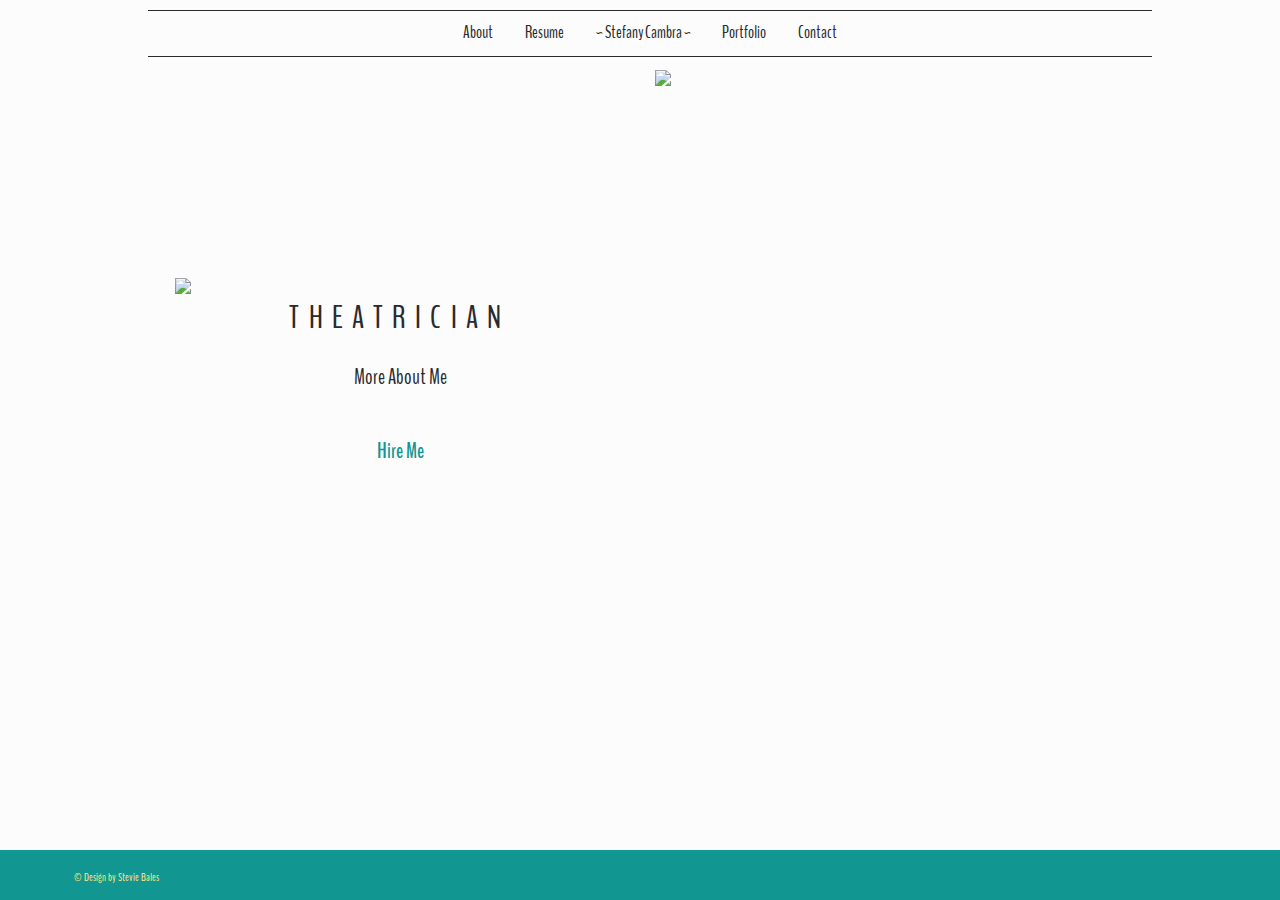
==== commit ab1847d2: "Final Updates for 9.26.16" ====
--- a/index.html
+++ b/index.html
@@ -12,41 +12,39 @@
 
 <body>
     <div class="page-wrap">
-    <header class="button-bar">
-        <ul class="button-group nav-bar">
-            <li class="hollow button primary center"><a href="about.html">About</a></li>
-                <li class="hollow button primary center"><a href="resume.html">Resume</a></li>
-                <li class="hollow button primary center" ><a href="index.html">~ Stefany Cambra ~</a></li>
-                <li class="hollow button primary center"><a  href="portfolio.html">Portfolio</a></li>
-                <li class="hollow button primary center"><a  href="contact.html">Contact</a></li>
-        </ul>
-    </header>
-    <main>
-        <div class="row landing-page">
-            <div class="medium-6 columns table">
-                <div class="table-cell">
-                    <div><img class="signature" src="http://placehold.it/350x150">
-                        <h3 class="center-align">Theatrician</h3></div> <a href="about.html" class="button secondary block">More About Me</a> <a href="contact.html" class="button block bold">Hire Me</a> </div>
+        <header class="button-bar">
+            <ul class="button-group nav-bar">
+                <li class="hollow button primary center"><a href="about">About</a></li>
+                <li class="hollow button primary center"><a href="resume">Resume</a></li>
+                <li class="hollow button primary center"><a href="index">~ Stefany Cambra ~</a></li>
+                <li class="hollow button primary center"><a href="portfolio">Portfolio</a></li>
+                <li class="hollow button primary center"><a href="contact">Contact</a></li>
+            </ul>
+        </header>
+        <main>
+            <div class="row landing-page">
+                <div class="medium-6 columns table">
+                    <div class="table-cell">
+                        <div><img class="signature" src="http://placehold.it/350x150">
+                            <h3 class="center-align">Theatrician</h3></div> <a href="about.html" class="button secondary block">More About Me</a> <a href="contact.html" class="button block bold">Hire Me</a> </div>
+                </div>
+                <div class="small-6 medium-6 columns">
+                    <div class="headshot-holder no-padding no-margin"> <img class="main-headshot" src="http://placehold.it/1000x1000"> </div>
+                </div>
             </div>
-            <div class="medium-6 columns no-padding">
-                <div class="main-headshot"></div>
-            </div>
-        </div>
-    </main>
+        </main>
     </div>
     <footer>
         <div class="row">
-            <div class="medium-6 columns">
-                <a class="footer-link" href="http://www.steviebales.com">© Design by Stevie Bales</a>
-            </div>
-            <div class="medium-6 columns">
-            </div>
+            <div class="medium-6 columns"> <a class="footer-link" href="http://www.steviebales.com">© Design by Stevie Bales</a> </div>
+            <div class="medium-6 columns"> </div>
         </div>
     </footer>
     <script src="js/vendor/jquery.js"></script>
     <script src="js/vendor/what-input.js"></script>
     <script src="js/vendor/foundation.js"></script>
     <script src="js/app.js"></script>
+    <script src="dist/objectFitPolyfill.basic.min.js"></script>
 </body>
 
 </html>--- a/css/style.css
+++ b/css/style.css
@@ -7022,6 +7022,11 @@
 .resume-links a:hover {
   color: #2b2b2e; }
 
+.contact-info {
+  color: #119692;
+  font-size: .9em;
+  vertical-align: middle; }
+
 /*Body Items*/
 * {
   margin: 0px; }
@@ -7136,6 +7141,25 @@
 
 .full-height {
   height: 100%; }
+
+.contact-icon {
+  height: 15px;
+  width: 15px;
+  margin-right: 3px; }
+
+.headshot-holder {
+  height: 100%;
+  width: 100%;
+  overflow: hidden; }
+
+.half-headshot-holder {
+  height: 49.48%;
+  width: 100%;
+  overflow: hidden;
+  margin-bottom: 5px; }
+
+.object-fit {
+  object-fit: cover; }
 
 /*Buttons*/
 .nav-links {
@@ -7175,11 +7199,17 @@
 
 /*Images*/
 .main-headshot {
-  height: 100%;
-  overflow: hidden;
-  background-image: url(http://placehold.it/1000x1000);
-  background-position: center;
-  background-size: cover; }
+  min-height: 100%;
+  min-width: 100%;
+  width: auto;
+  height: auto;
+  max-width: none;
+  max-height: none;
+  display: block;
+  position: relative;
+  top: 50%;
+  left: 50%;
+  transform: translate(-50%, -50%); }
 
 .signature {
   width: 100%;
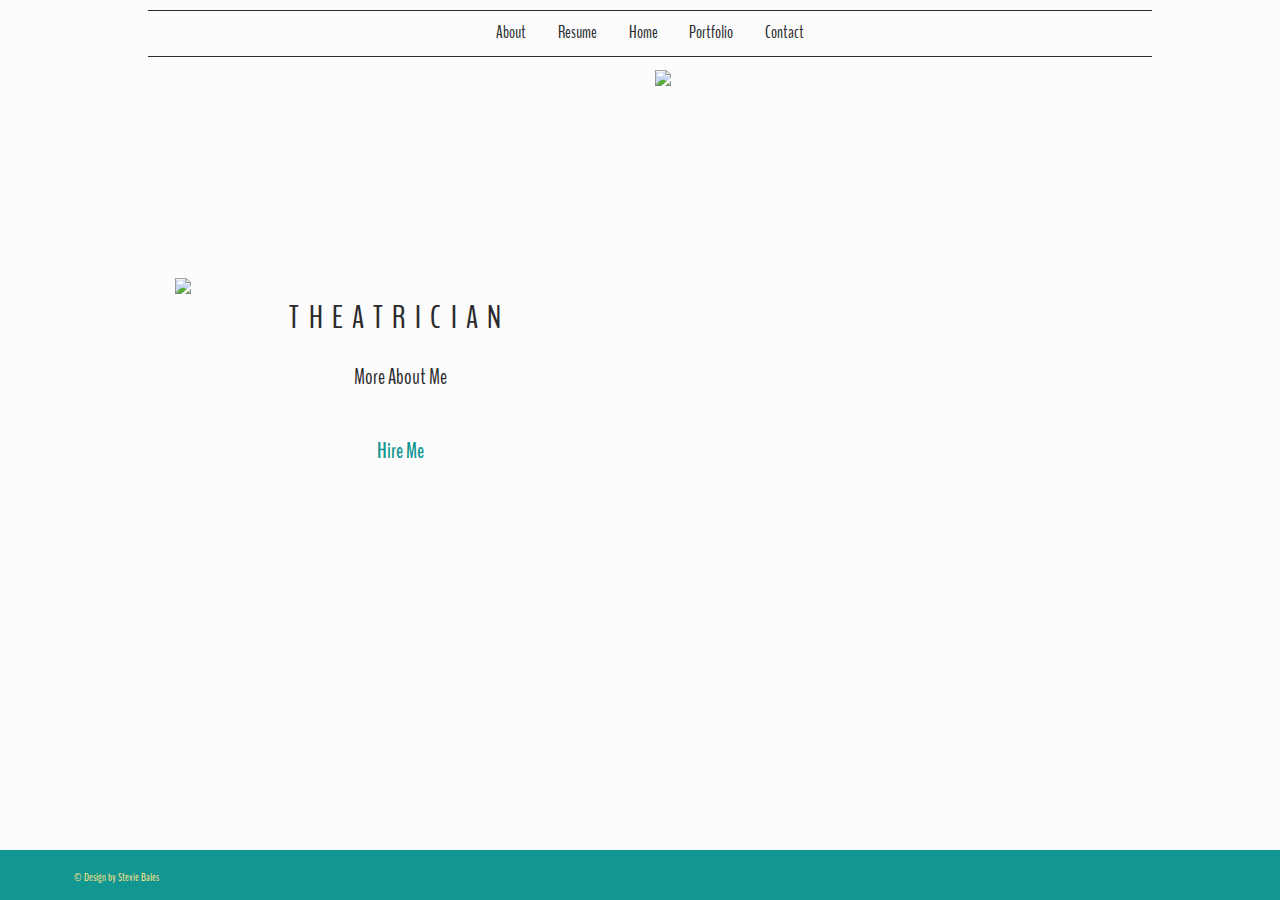
==== commit 0c9f89f1: "Mobile Viewport 10.3.16" ====
--- a/index.html
+++ b/index.html
@@ -14,11 +14,7 @@
     <div class="page-wrap">
         <header class="button-bar">
             <ul class="button-group nav-bar">
-                <li class="hollow button primary center"><a href="about">About</a></li>
-                <li class="hollow button primary center"><a href="resume">Resume</a></li>
-                <li class="hollow button primary center"><a href="index">~ Stefany Cambra ~</a></li>
-                <li class="hollow button primary center"><a href="portfolio">Portfolio</a></li>
-                <li class="hollow button primary center"><a href="contact">Contact</a></li>
+                <li class="hollow button primary"><a href="about">About</a></li><li class="hollow button primary"><a href="resume">Resume</a></li><li class="hollow button primary"><a href="index">Home</a></li><li class="hollow button primary"><a href="portfolio">Portfolio</a></li><li class="hollow button primary"><a href="contact">Contact</a></li>
             </ul>
         </header>
         <main>
@@ -28,7 +24,7 @@
                         <div><img class="signature" src="http://placehold.it/350x150">
                             <h3 class="center-align">Theatrician</h3></div> <a href="about.html" class="button secondary block">More About Me</a> <a href="contact.html" class="button block bold">Hire Me</a> </div>
                 </div>
-                <div class="small-6 medium-6 columns">
+                <div class="hide-for-small-only medium-6 columns">
                     <div class="headshot-holder no-padding no-margin"> <img class="main-headshot" src="http://placehold.it/1000x1000"> </div>
                 </div>
             </div>
--- a/css/style.css
+++ b/css/style.css
@@ -3008,7 +3008,8 @@
   padding-top: 0; }
 
 .orbit {
-  position: relative; }
+  position: relative;
+  min-height: none !important; }
 
 .orbit-container {
   position: relative;
@@ -7025,7 +7026,8 @@
 .contact-info {
   color: #119692;
   font-size: .9em;
-  vertical-align: middle; }
+  vertical-align: middle;
+  line-height: 1.75em; }
 
 /*Body Items*/
 * {
@@ -7049,14 +7051,22 @@
   display: block; }
 
 header {
-  padding-top: 10px;
-  height: 50px;
-  width: 80%;
-  text-align: center;
-  line-height: 50px; }
+  padding: 10px 0px 0px 0px;
+  width: 95%;
+  margin: 0px;
+  text-align: center; }
+  @media (min-width: 531px) {
+    header {
+      width: 80%;
+      height: 50px;
+      line-height: 50px;
+      margin: 0px auto; } }
 
 main {
-  width: 75%; }
+  width: 90%; }
+  @media (min-width: 531px) {
+    main {
+      width: 75%; } }
 
 footer {
   height: 50px;
@@ -7099,7 +7109,7 @@
 .med-padding, .orbit-caption, footer .columns {
   padding: 10px; }
 
-.center, header, main {
+.center, main {
   margin-left: auto;
   margin-right: auto; }
 
@@ -7117,8 +7127,16 @@
   padding-right: 10px; }
 
 .portfolio-project {
-  margin-top: 50px;
-  margin-bottom: 50px; }
+  margin-top: 10px;
+  margin-bottom: 10px; }
+  @media (min-width: 640px) {
+    .portfolio-project {
+      margin-top: 50px;
+      margin-bottom: 50px; } }
+
+@media (max-width: 640px) {
+  .project-text {
+    padding-bottom: 25px; } }
 
 /*Display Setting*/
 .block {
@@ -7134,13 +7152,17 @@
   vertical-align: middle; }
 
 .two-thirds {
-  height: 60%; }
+  height: 100%; }
+  @media (min-width: 531px) {
+    .two-thirds {
+      height: 60%; } }
 
 .one-third {
   height: 30%; }
 
-.full-height {
-  height: 100%; }
+@media (min-width: 531px) {
+  .full-height {
+    height: 100%; } }
 
 .contact-icon {
   height: 15px;
@@ -7160,6 +7182,13 @@
 
 .object-fit {
   object-fit: cover; }
+
+form {
+  width: 100%;
+  margin: 10px auto; }
+  @media (max-width: 639px) {
+    form {
+      width: 90%; } }
 
 /*Buttons*/
 .nav-links {
@@ -7196,6 +7225,25 @@
 .resume-center {
   border-right: 0.5px solid #7d8895;
   border-left: 0.5px solid #7d8895; }
+  @media (max-width: 639px) {
+    .resume-center {
+      border: none; } }
+
+@media (max-width: 376px) {
+  .button {
+    padding-right: .5em;
+    padding-left: .5em; } }
+
+input[type=submit] {
+  background-color: transparent;
+  border: 1px groove #2b2b2e; }
+
+input[type=submit]:hover {
+  color: #119692;
+  border: 1px groove #119692; }
+
+.active {
+  color: #119692; }
 
 /*Images*/
 .main-headshot {
@@ -7215,35 +7263,9 @@
   width: 100%;
   height: auto; }
 
-.headshot1 {
-  height: 100%;
-  background-image: url(http://placehold.it/800x400);
-  background-position: center;
-  background-size: cover;
-  margin-bottom: 5px; }
-
-.headshot2 {
-  height: 100%;
-  background-image: url(http://placehold.it/800x400);
-  background-position: center;
-  background-size: cover; }
-
-.headshot3 {
-  height: 49.48%;
-  background-image: url(http://placehold.it/800x400);
-  background-position: center;
-  background-size: cover;
-  margin-bottom: 5px; }
-
-.headshot4 {
-  height: 49.48%;
-  background-image: url(http://placehold.it/800x400);
-  background-position: center;
-  background-size: cover;
-  margin-bottom: 5px; }
-
-.headshot5 {
-  height: 100%;
-  background-image: url(http://placehold.it/800x400);
-  background-position: center;
-  background-size: cover; }
+@media (max-width: 531px) {
+  .single-image {
+    width: 100%;
+    height: 100%;
+    margin: 0px;
+    padding-bottom: 10px; } }
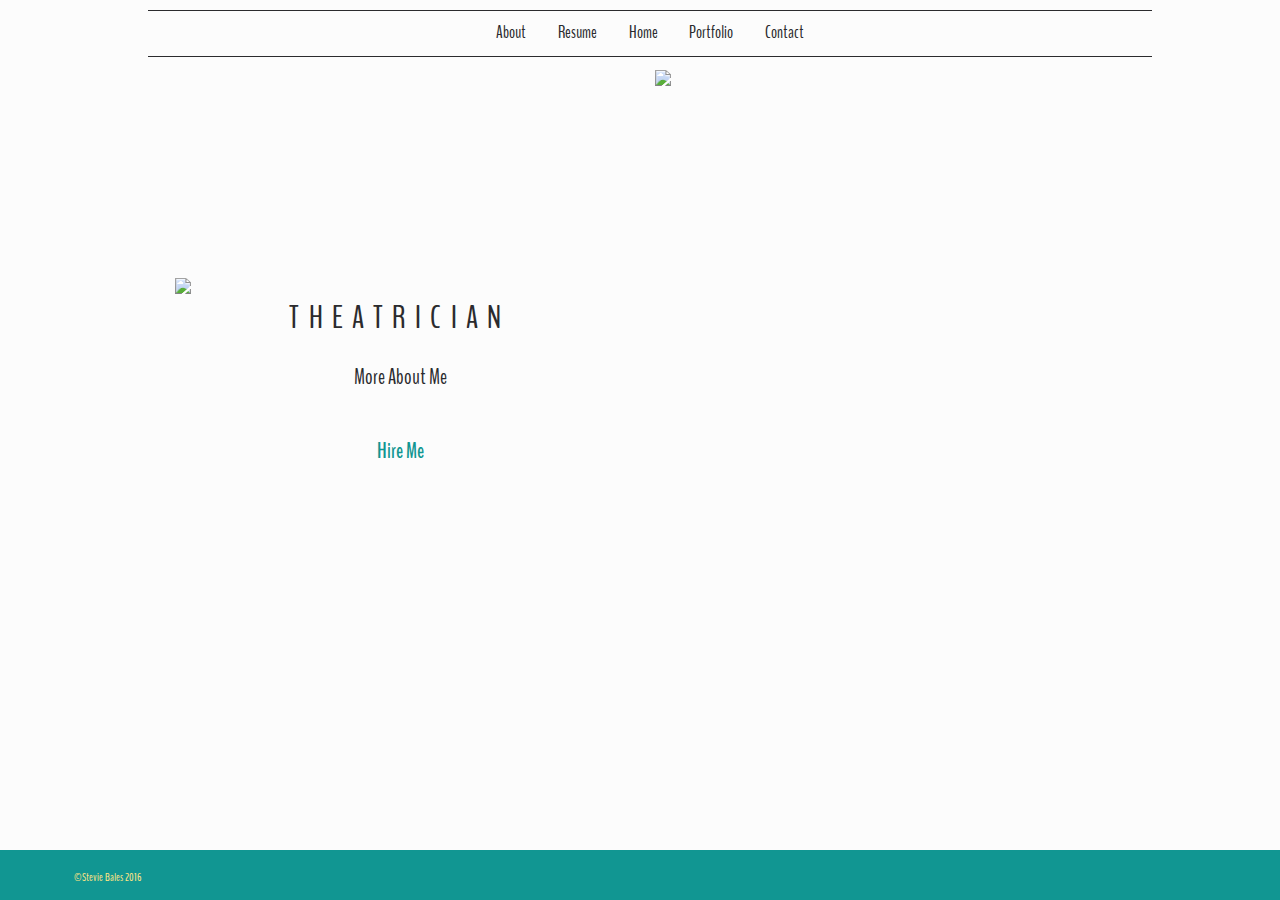
==== commit 22abf8d8: "Final Viewport Settings 10.3.16" ====
--- a/index.html
+++ b/index.html
@@ -32,7 +32,7 @@
     </div>
     <footer>
         <div class="row">
-            <div class="medium-6 columns"> <a class="footer-link" href="http://www.steviebales.com">© Design by Stevie Bales</a> </div>
+            <div class="medium-6 columns"> <a class="footer-link" href="http://www.steviebales.com">©Stevie Bales 2016</a> </div>
             <div class="medium-6 columns"> </div>
         </div>
     </footer>
--- a/css/style.css
+++ b/css/style.css
@@ -7269,3 +7269,8 @@
     height: 100%;
     margin: 0px;
     padding-bottom: 10px; } }
+
+@media (min-width: 1200px) {
+  .orbit-slide {
+    min-height: 100%;
+    width: auto; } }
